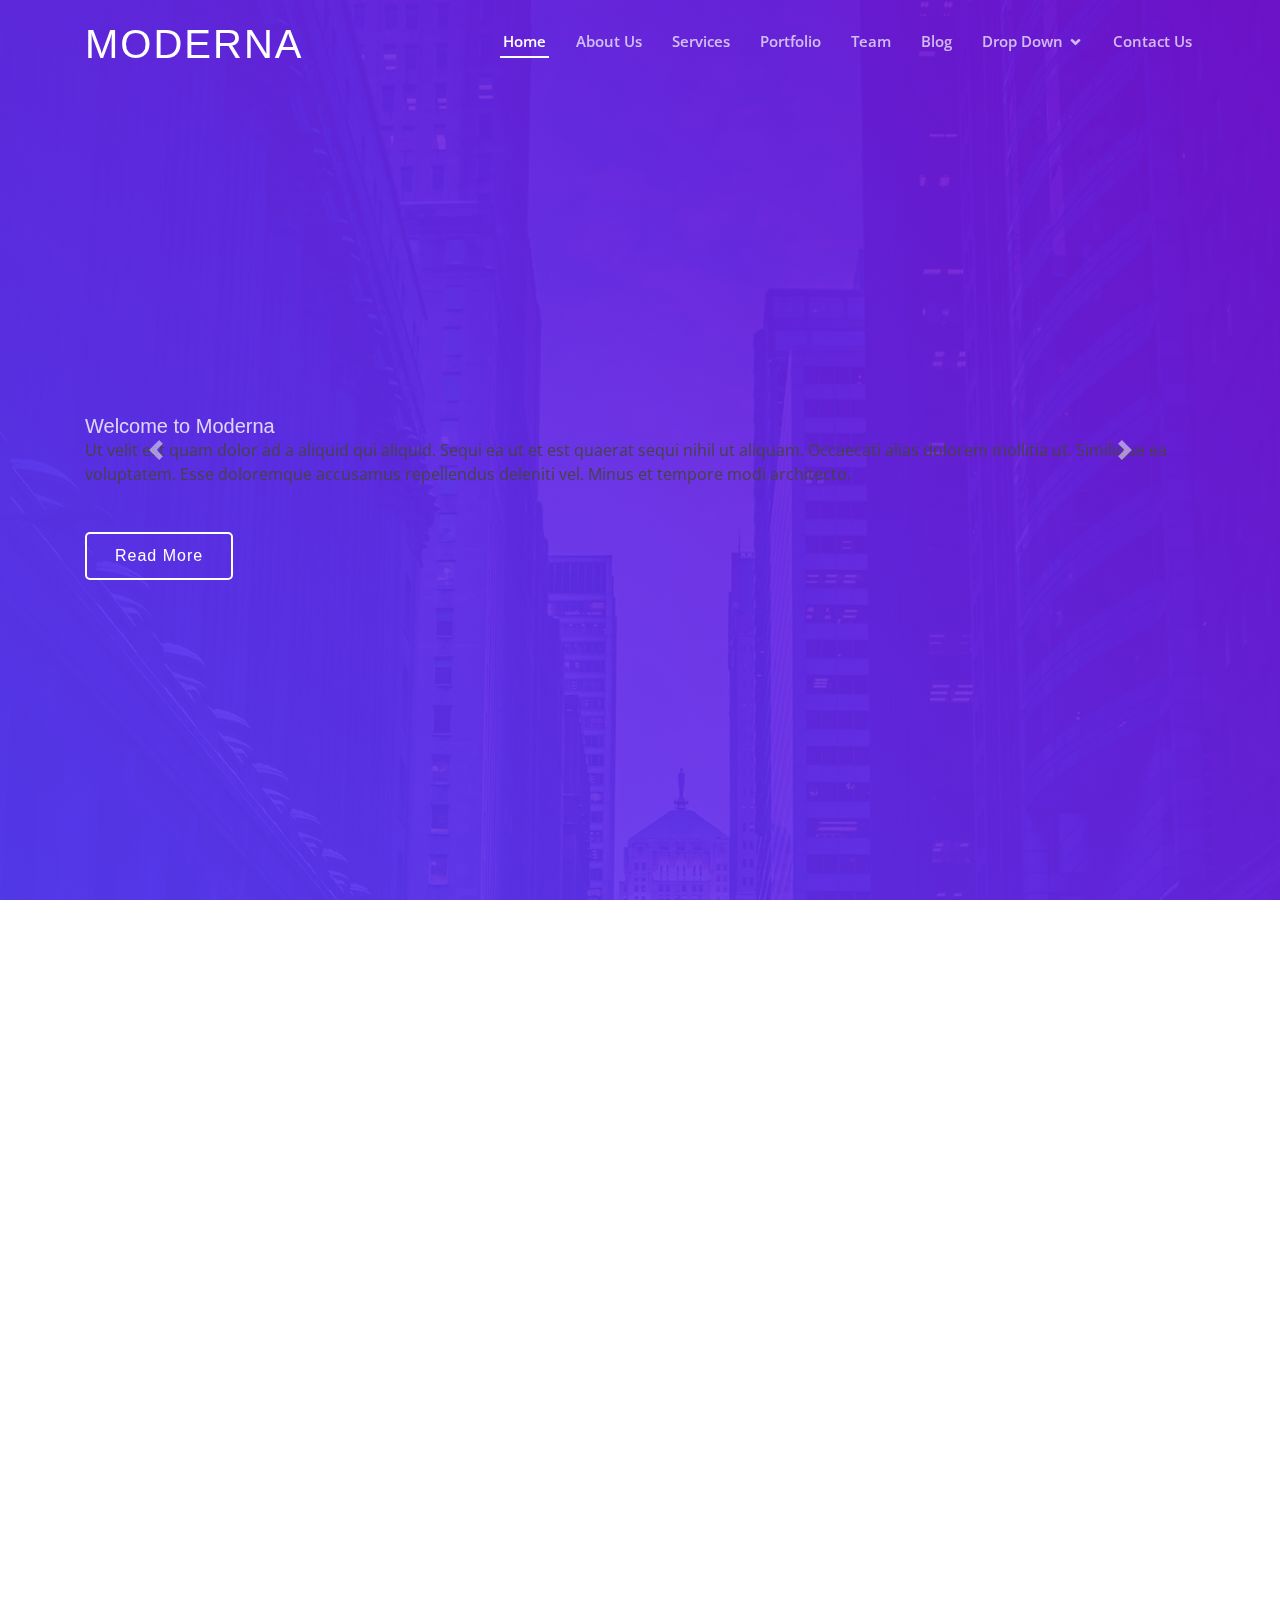
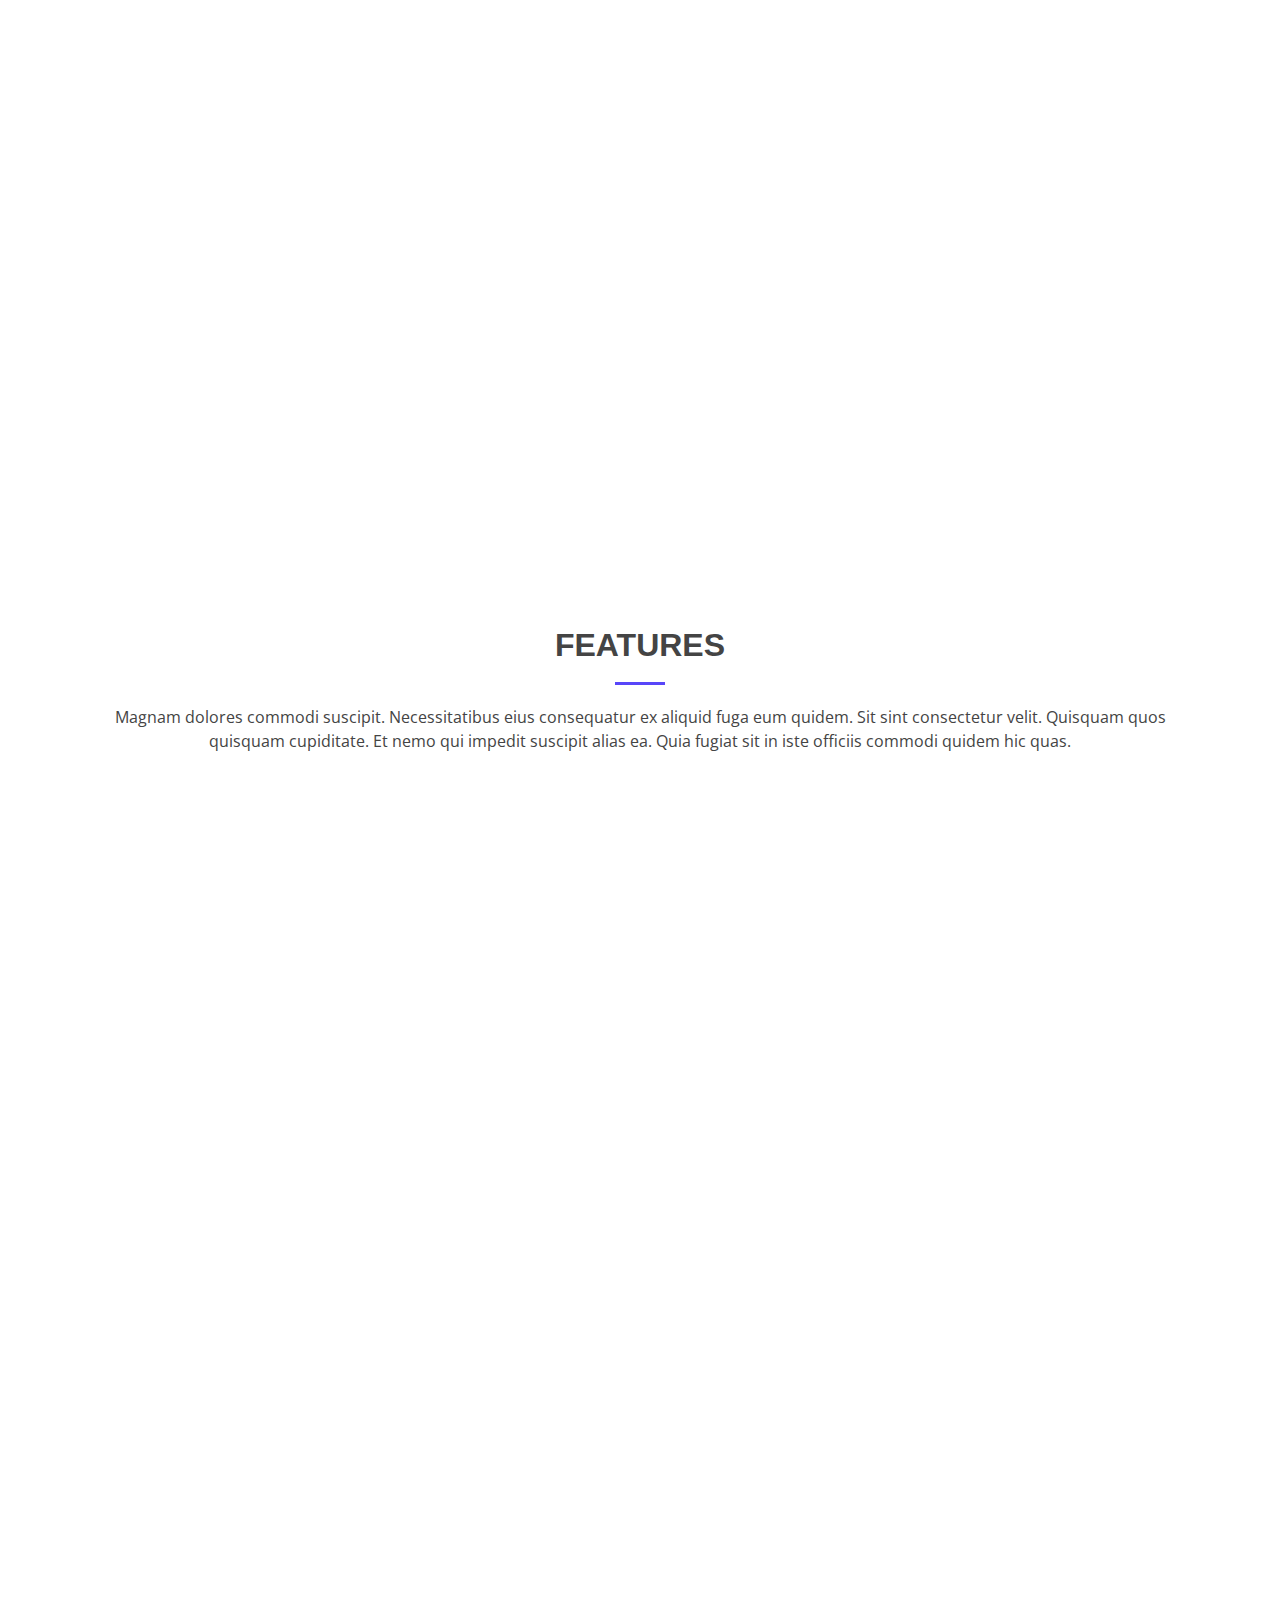
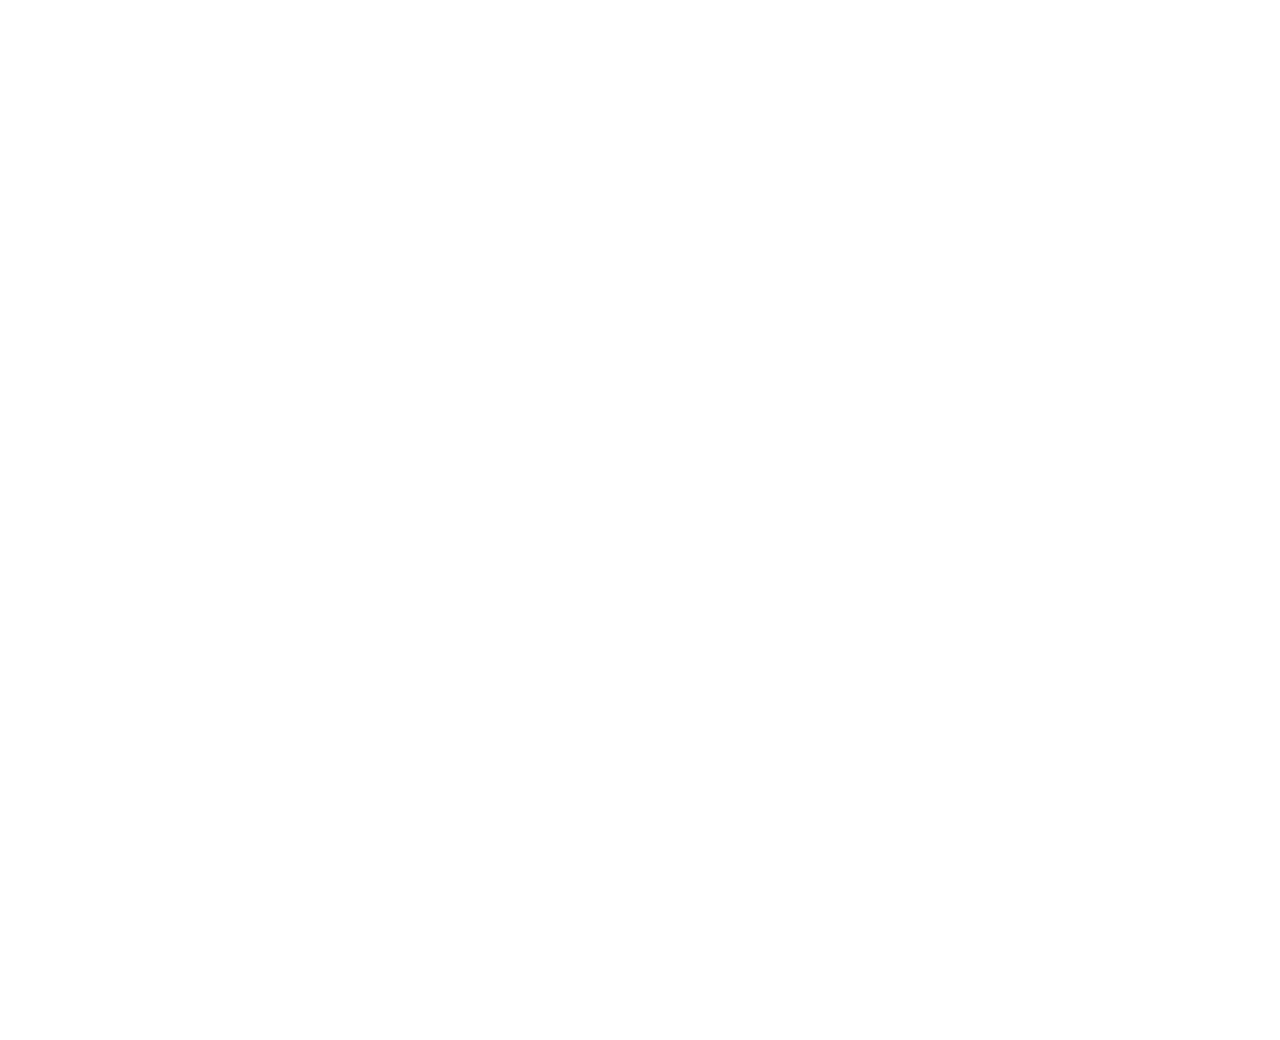
==== index.html @ 1468c9db "Update index.html" ====
<!DOCTYPE html>
<html lang="en">

<head>
<!-- Global site tag (gtag.js) - Google Analytics -->
<script async src="https://www.googletagmanager.com/gtag/js?id=G-WESCF10NKR"></script>
<script>
  window.dataLayer = window.dataLayer || [];
  function gtag(){dataLayer.push(arguments);}
  gtag('js', new Date());

  gtag('config', 'G-WESCF10NKR');
</script>
  <meta charset="utf-8">
  <meta content="width=device-width, initial-scale=1.0" name="viewport">

  <title>Moderna Bootstrap Template - Index</title>
  <meta content="" name="descriptison">
  <meta content="" name="keywords">

  <!-- Favicons -->
  <link href="assets/img/favicon.png" rel="icon">
  <link href="assets/img/apple-touch-icon.png" rel="apple-touch-icon">

  <!-- Google Fonts -->
  <link href="https://fonts.googleapis.com/css?family=Open+Sans:300,300i,400,400i,600,600i,700,700i|Roboto:300,300i,400,400i,500,500i,700,700i&display=swap" rel="stylesheet">

  <!-- Vendor CSS Files -->
  <link href="assets/vendor/bootstrap/css/bootstrap.min.css" rel="stylesheet">
  <link href="assets/vendor/animate.css/animate.min.css" rel="stylesheet">
  <link href="assets/vendor/icofont/icofont.min.css" rel="stylesheet">
  <link href="assets/vendor/boxicons/css/boxicons.min.css" rel="stylesheet">
  <link href="assets/vendor/venobox/venobox.css" rel="stylesheet">
  <link href="assets/vendor/owl.carousel/assets/owl.carousel.min.css" rel="stylesheet">
  <link href="assets/vendor/aos/aos.css" rel="stylesheet">

  <!-- Template Main CSS File -->
  <link href="assets/css/style.css" rel="stylesheet">

  <!-- =======================================================
  * Template Name: Moderna - v2.1.0
  * Template URL: https://bootstrapmade.com/free-bootstrap-template-corporate-moderna/
  * Author: BootstrapMade.com
  * License: https://bootstrapmade.com/license/
  ======================================================== -->
</head>

<body>
<!-- Google Tag Manager (noscript) -->
<noscript><iframe src="https://www.googletagmanager.com/ns.html?id=GTM-THHQT9S"
height="0" width="0" style="display:none;visibility:hidden"></iframe></noscript>
<!-- End Google Tag Manager (noscript) -->
  <!-- ======= Header ======= -->
  <header id="header" class="fixed-top header-transparent">
    <div class="container">

      <div class="logo float-left">
        <h1 class="text-light"><a href="index.html"><span>Moderna</span></a></h1>
        <!-- Uncomment below if you prefer to use an image logo -->
        <!-- <a href="index.html"><img src="assets/img/logo.png" alt="" class="img-fluid"></a>-->
      </div>

      <nav class="nav-menu float-right d-none d-lg-block">
        <ul>
          <li class="active"><a href="index.html">Home</a></li>
          <li><a href="about.html">About Us</a></li>
          <li><a href="services.html">Services</a></li>
          <li><a href="portfolio.html">Portfolio</a></li>
          <li><a href="team.html">Team</a></li>
          <li><a href="blog.html">Blog</a></li>
          <li class="drop-down"><a href="">Drop Down</a>
            <ul>
              <li><a href="#">Drop Down 1</a></li>
              <li class="drop-down"><a href="#">Drop Down 2</a>
                <ul>
                  <li><a href="#">Deep Drop Down 1</a></li>
                  <li><a href="#">Deep Drop Down 2</a></li>
                  <li><a href="#">Deep Drop Down 3</a></li>
                  <li><a href="#">Deep Drop Down 4</a></li>
                  <li><a href="#">Deep Drop Down 5</a></li>
                </ul>
              </li>
              <li><a href="#">Drop Down 3</a></li>
              <li><a href="#">Drop Down 4</a></li>
              <li><a href="#">Drop Down 5</a></li>
            </ul>
          </li>
          <li><a href="contact.html">Contact Us</a></li>
        </ul>
      </nav><!-- .nav-menu -->

    </div>
  </header><!-- End Header -->

  <!-- ======= Hero Section ======= -->
  <section id="hero" class="d-flex justify-cntent-center align-items-center">
    <div id="heroCarousel" class="container carousel carousel-fade" data-ride="carousel">

      <!-- Slide 1 -->
      <div class="carousel-item active">
        <div class="carousel-container">
          <h2 class="animate__animated animate__fadeInDown">Welcome to <span>Moderna</span></h2>
          <p class="animate__animated animate__fadeInUp">Ut velit est quam dolor ad a aliquid qui aliquid. Sequi ea ut et est quaerat sequi nihil ut aliquam. Occaecati alias dolorem mollitia ut. Similique ea voluptatem. Esse doloremque accusamus repellendus deleniti vel. Minus et tempore modi architecto.</p>
          <a href="" class="btn-get-started animate__animated animate__fadeInUp">Read More</a>
        </div>
      </div>

      <!-- Slide 2 -->
      <div class="carousel-item">
        <div class="carousel-container">
          <h2 class="animate__animated animate__fadeInDown">Lorem Ipsum Dolor</h2>
          <p class="animate__animated animate__fadeInUp">Ut velit est quam dolor ad a aliquid qui aliquid. Sequi ea ut et est quaerat sequi nihil ut aliquam. Occaecati alias dolorem mollitia ut. Similique ea voluptatem. Esse doloremque accusamus repellendus deleniti vel. Minus et tempore modi architecto.</p>
          <a href="" class="btn-get-started animate__animated animate__fadeInUp">Read More</a>
        </div>
      </div>

      <!-- Slide 3 -->
      <div class="carousel-item">
        <div class="carousel-container">
          <h2 class="animate__animated animate__fadeInDown">Sequi ea ut et est quaerat</h2>
          <p class="animate__animated animate__fadeInUp">Ut velit est quam dolor ad a aliquid qui aliquid. Sequi ea ut et est quaerat sequi nihil ut aliquam. Occaecati alias dolorem mollitia ut. Similique ea voluptatem. Esse doloremque accusamus repellendus deleniti vel. Minus et tempore modi architecto.</p>
          <a href="" class="btn-get-started animate__animated animate__fadeInUp">Read More</a>
        </div>
      </div>

      <a class="carousel-control-prev" href="#heroCarousel" role="button" data-slide="prev">
        <span class="carousel-control-prev-icon bx bx-chevron-left" aria-hidden="true"></span>
        <span class="sr-only">Previous</span>
      </a>

      <a class="carousel-control-next" href="#heroCarousel" role="button" data-slide="next">
        <span class="carousel-control-next-icon bx bx-chevron-right" aria-hidden="true"></span>
        <span class="sr-only">Next</span>
      </a>

    </div>
  </section><!-- End Hero -->

  <main id="main">

    <!-- ======= Services Section ======= -->
    <section class="services">
      <div class="container">

        <div class="row">
          <div class="col-md-6 col-lg-3 d-flex align-items-stretch" data-aos="fade-up">
            <div class="icon-box icon-box-pink">
              <div class="icon"><i class="bx bxl-dribbble"></i></div>
              <h4 class="title"><a href="">Lorem Ipsum</a></h4>
              <p class="description">Voluptatum deleniti atque corrupti quos dolores et quas molestias excepturi sint occaecati cupiditate non provident</p>
            </div>
          </div>

          <div class="col-md-6 col-lg-3 d-flex align-items-stretch" data-aos="fade-up" data-aos-delay="100">
            <div class="icon-box icon-box-cyan">
              <div class="icon"><i class="bx bx-file"></i></div>
              <h4 class="title"><a href="">Sed ut perspiciatis</a></h4>
              <p class="description">Duis aute irure dolor in reprehenderit in voluptate velit esse cillum dolore eu fugiat nulla pariatur</p>
            </div>
          </div>

          <div class="col-md-6 col-lg-3 d-flex align-items-stretch" data-aos="fade-up" data-aos-delay="200">
            <div class="icon-box icon-box-green">
              <div class="icon"><i class="bx bx-tachometer"></i></div>
              <h4 class="title"><a href="">Magni Dolores</a></h4>
              <p class="description">Excepteur sint occaecat cupidatat non proident, sunt in culpa qui officia deserunt mollit anim id est laborum</p>
            </div>
          </div>

          <div class="col-md-6 col-lg-3 d-flex align-items-stretch" data-aos="fade-up" data-aos-delay="200">
            <div class="icon-box icon-box-blue">
              <div class="icon"><i class="bx bx-world"></i></div>
              <h4 class="title"><a href="">Nemo Enim</a></h4>
              <p class="description">At vero eos et accusamus et iusto odio dignissimos ducimus qui blanditiis praesentium voluptatum deleniti atque</p>
            </div>
          </div>

        </div>

      </div>
    </section><!-- End Services Section -->

    <!-- ======= Why Us Section ======= -->
    <section class="why-us section-bg" data-aos="fade-up" date-aos-delay="200">
      <div class="container">

        <div class="row">
          <div class="col-lg-6 video-box">
            <img src="assets/img/why-us.jpg" class="img-fluid" alt="">
            <a href="https://www.youtube.com/watch?v=jDDaplaOz7Q" class="venobox play-btn mb-4" data-vbtype="video" data-autoplay="true"></a>
          </div>

          <div class="col-lg-6 d-flex flex-column justify-content-center p-5">

            <div class="icon-box">
              <div class="icon"><i class="bx bx-fingerprint"></i></div>
              <h4 class="title"><a href="">Lorem Ipsum</a></h4>
              <p class="description">Voluptatum deleniti atque corrupti quos dolores et quas molestias excepturi sint occaecati cupiditate non provident</p>
            </div>

            <div class="icon-box">
              <div class="icon"><i class="bx bx-gift"></i></div>
              <h4 class="title"><a href="">Nemo Enim</a></h4>
              <p class="description">At vero eos et accusamus et iusto odio dignissimos ducimus qui blanditiis praesentium voluptatum deleniti atque</p>
            </div>

          </div>
        </div>

      </div>
    </section><!-- End Why Us Section -->

    <!-- ======= Features Section ======= -->
    <section class="features">
      <div class="container">

        <div class="section-title">
          <h2>Features</h2>
          <p>Magnam dolores commodi suscipit. Necessitatibus eius consequatur ex aliquid fuga eum quidem. Sit sint consectetur velit. Quisquam quos quisquam cupiditate. Et nemo qui impedit suscipit alias ea. Quia fugiat sit in iste officiis commodi quidem hic quas.</p>
        </div>

        <div class="row" data-aos="fade-up">
          <div class="col-md-5">
            <img src="assets/img/features-1.svg" class="img-fluid" alt="">
          </div>
          <div class="col-md-7 pt-4">
            <h3>Voluptatem dignissimos provident quasi corporis voluptates sit assumenda.</h3>
            <p class="font-italic">
              Lorem ipsum dolor sit amet, consectetur adipiscing elit, sed do eiusmod tempor incididunt ut labore et dolore
              magna aliqua.
            </p>
            <ul>
              <li><i class="icofont-check"></i> Ullamco laboris nisi ut aliquip ex ea commodo consequat.</li>
              <li><i class="icofont-check"></i> Duis aute irure dolor in reprehenderit in voluptate velit.</li>
            </ul>
          </div>
        </div>

        <div class="row" data-aos="fade-up">
          <div class="col-md-5 order-1 order-md-2">
            <img src="assets/img/features-2.svg" class="img-fluid" alt="">
          </div>
          <div class="col-md-7 pt-5 order-2 order-md-1">
            <h3>Corporis temporibus maiores provident</h3>
            <p class="font-italic">
              Lorem ipsum dolor sit amet, consectetur adipiscing elit, sed do eiusmod tempor incididunt ut labore et dolore
              magna aliqua.
            </p>
            <p>
              Ullamco laboris nisi ut aliquip ex ea commodo consequat. Duis aute irure dolor in reprehenderit in voluptate
              velit esse cillum dolore eu fugiat nulla pariatur. Excepteur sint occaecat cupidatat non proident, sunt in
              culpa qui officia deserunt mollit anim id est laborum
            </p>
          </div>
        </div>

        <div class="row" data-aos="fade-up">
          <div class="col-md-5">
            <img src="assets/img/features-3.svg" class="img-fluid" alt="">
          </div>
          <div class="col-md-7 pt-5">
            <h3>Sunt consequatur ad ut est nulla consectetur reiciendis animi voluptas</h3>
            <p>Cupiditate placeat cupiditate placeat est ipsam culpa. Delectus quia minima quod. Sunt saepe odit aut quia voluptatem hic voluptas dolor doloremque.</p>
            <ul>
              <li><i class="icofont-check"></i> Ullamco laboris nisi ut aliquip ex ea commodo consequat.</li>
              <li><i class="icofont-check"></i> Duis aute irure dolor in reprehenderit in voluptate velit.</li>
              <li><i class="icofont-check"></i> Facilis ut et voluptatem aperiam. Autem soluta ad fugiat.</li>
            </ul>
          </div>
        </div>

        <div class="row" data-aos="fade-up">
          <div class="col-md-5 order-1 order-md-2">
            <img src="assets/img/features-4.svg" class="img-fluid" alt="">
          </div>
          <div class="col-md-7 pt-5 order-2 order-md-1">
            <h3>Quas et necessitatibus eaque impedit ipsum animi consequatur incidunt in</h3>
            <p class="font-italic">
              Lorem ipsum dolor sit amet, consectetur adipiscing elit, sed do eiusmod tempor incididunt ut labore et dolore
              magna aliqua.
            </p>
            <p>
              Ullamco laboris nisi ut aliquip ex ea commodo consequat. Duis aute irure dolor in reprehenderit in voluptate
              velit esse cillum dolore eu fugiat nulla pariatur. Excepteur sint occaecat cupidatat non proident, sunt in
              culpa qui officia deserunt mollit anim id est laborum
            </p>
          </div>
        </div>

      </div>
    </section><!-- End Features Section -->

  </main><!-- End #main -->

  <!-- ======= Footer ======= -->
  <footer id="footer" data-aos="fade-up" data-aos-easing="ease-in-out" data-aos-duration="500">

    <div class="footer-newsletter">
      <div class="container">
        <div class="row">
          <div class="col-lg-6">
            <h4>Our Newsletter</h4>
            <p>Tamen quem nulla quae legam multos aute sint culpa legam noster magna</p>
          </div>
          <div class="col-lg-6">
            <form action="" method="post">
              <input type="email" name="email"><input type="submit" value="Subscribe">
            </form>
          </div>
        </div>
      </div>
    </div>

    <div class="footer-top">
      <div class="container">
        <div class="row">

          <div class="col-lg-3 col-md-6 footer-links">
            <h4>Useful Links</h4>
            <ul>
              <li><i class="bx bx-chevron-right"></i> <a href="#">Home</a></li>
              <li><i class="bx bx-chevron-right"></i> <a href="#">About us</a></li>
              <li><i class="bx bx-chevron-right"></i> <a href="#">Services</a></li>
              <li><i class="bx bx-chevron-right"></i> <a href="#">Terms of service</a></li>
              <li><i class="bx bx-chevron-right"></i> <a href="#">Privacy policy</a></li>
            </ul>
          </div>

          <div class="col-lg-3 col-md-6 footer-links">
            <h4>Our Services</h4>
            <ul>
              <li><i class="bx bx-chevron-right"></i> <a href="#">Web Design</a></li>
              <li><i class="bx bx-chevron-right"></i> <a href="#">Web Development</a></li>
              <li><i class="bx bx-chevron-right"></i> <a href="#">Product Management</a></li>
              <li><i class="bx bx-chevron-right"></i> <a href="#">Marketing</a></li>
              <li><i class="bx bx-chevron-right"></i> <a href="#">Graphic Design</a></li>
            </ul>
          </div>

          <div class="col-lg-3 col-md-6 footer-contact">
            <h4>Contact Us</h4>
            <p>
              A108 Adam Street <br>
              New York, NY 535022<br>
              United States <br><br>
              <strong>Phone:</strong> +1 5589 55488 55<br>
              <strong>Email:</strong> info@example.com<br>
            </p>

          </div>

          <div class="col-lg-3 col-md-6 footer-info">
            <h3>About Moderna</h3>
            <p>Cras fermentum odio eu feugiat lide par naso tierra. Justo eget nada terra videa magna derita valies darta donna mare fermentum iaculis eu non diam phasellus.</p>
            <div class="social-links mt-3">
              <a href="#" class="twitter"><i class="bx bxl-twitter"></i></a>
              <a href="#" class="facebook"><i class="bx bxl-facebook"></i></a>
              <a href="#" class="instagram"><i class="bx bxl-instagram"></i></a>
              <a href="#" class="linkedin"><i class="bx bxl-linkedin"></i></a>
            </div>
          </div>

        </div>
      </div>
    </div>

    <div class="container">
      <div class="copyright">
        &copy; Copyright <strong><span>Moderna</span></strong>. All Rights Reserved
      </div>
      <div class="credits">
        <!-- All the links in the footer should remain intact. -->
        <!-- You can delete the links only if you purchased the pro version. -->
        <!-- Licensing information: https://bootstrapmade.com/license/ -->
        <!-- Purchase the pro version with working PHP/AJAX contact form: https://bootstrapmade.com/free-bootstrap-template-corporate-moderna/ -->
        Designed by <a href="https://bootstrapmade.com/">BootstrapMade</a>
      </div>
    </div>
  </footer><!-- End Footer -->

  <a href="#" class="back-to-top"><i class="icofont-simple-up"></i></a>

  <!-- Vendor JS Files -->
  <script src="assets/vendor/jquery/jquery.min.js"></script>
  <script src="assets/vendor/bootstrap/js/bootstrap.bundle.min.js"></script>
  <script src="assets/vendor/jquery.easing/jquery.easing.min.js"></script>
  <script src="assets/vendor/php-email-form/validate.js"></script>
  <script src="assets/vendor/venobox/venobox.min.js"></script>
  <script src="assets/vendor/waypoints/jquery.waypoints.min.js"></script>
  <script src="assets/vendor/counterup/counterup.min.js"></script>
  <script src="assets/vendor/owl.carousel/owl.carousel.min.js"></script>
  <script src="assets/vendor/isotope-layout/isotope.pkgd.min.js"></script>
  <script src="assets/vendor/aos/aos.js"></script>

  <!-- Template Main JS File -->
  <script src="assets/js/main.js"></script>

</body>

</html>
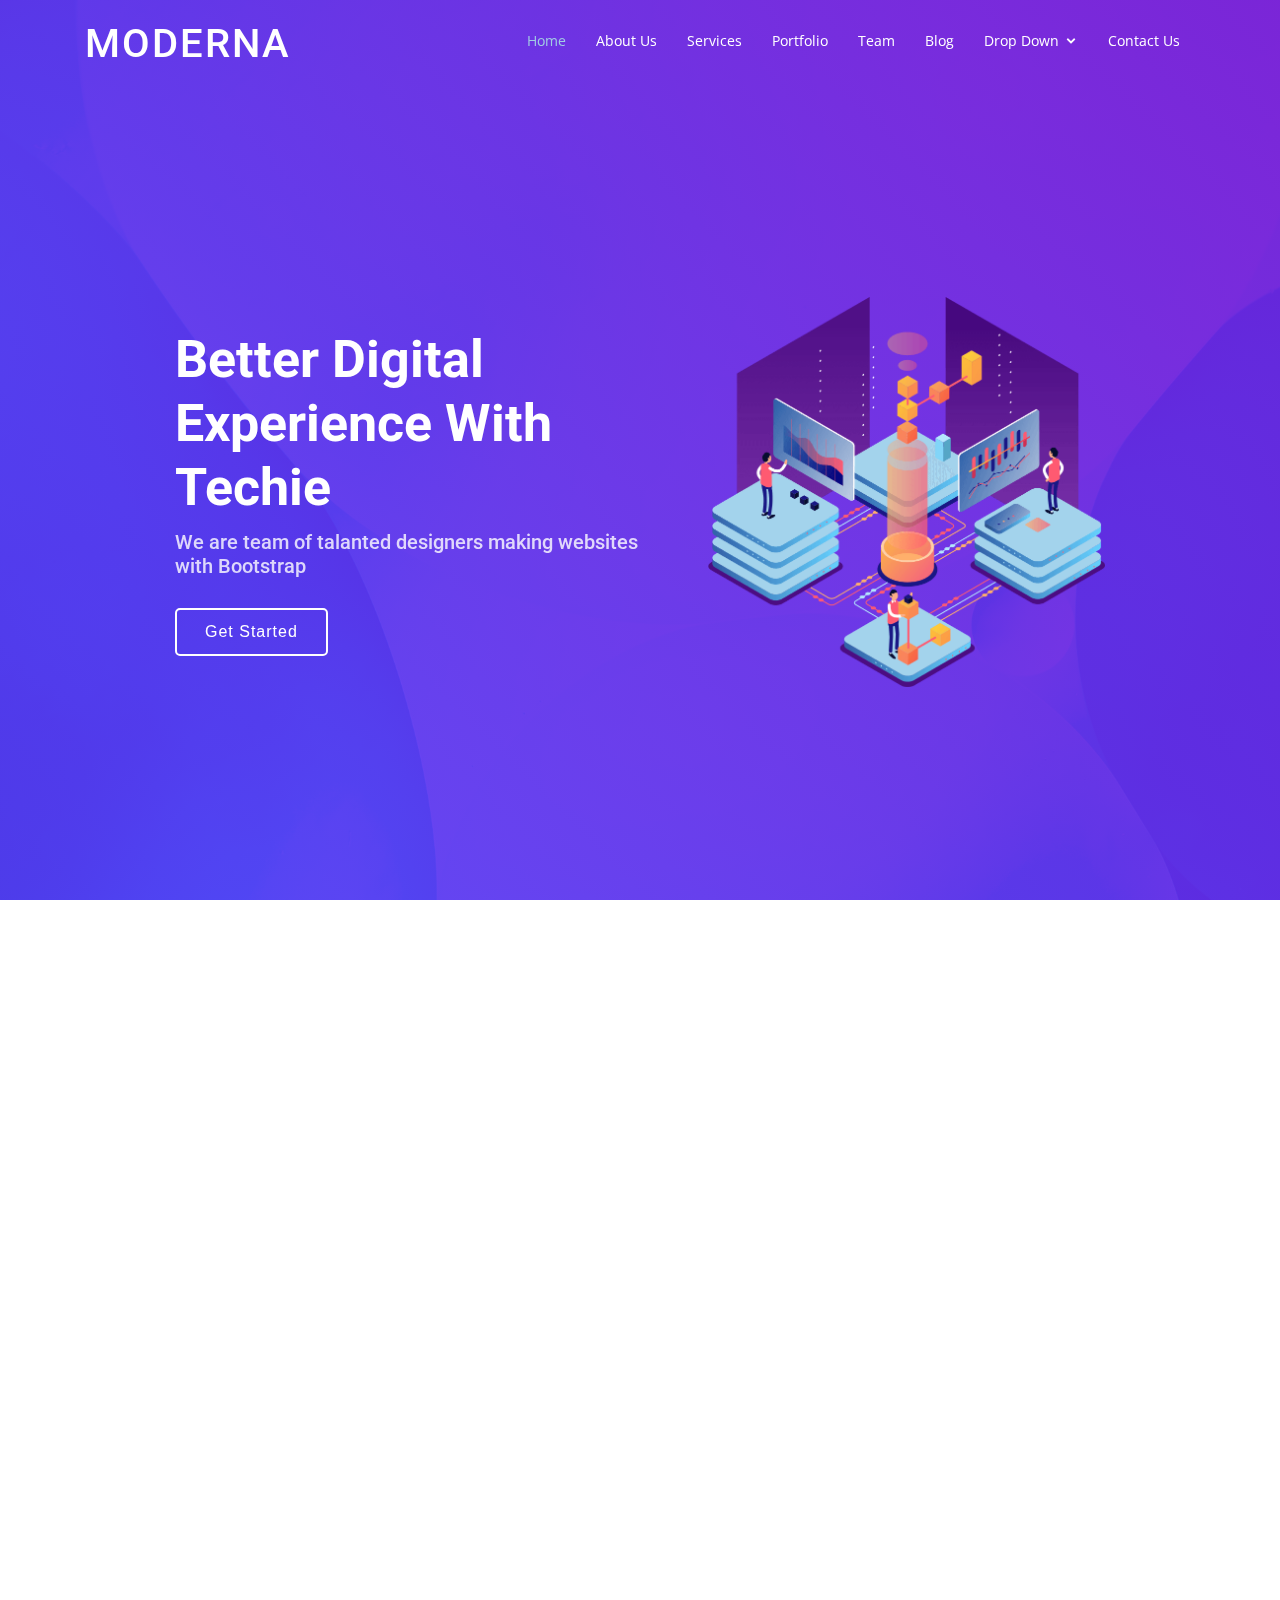
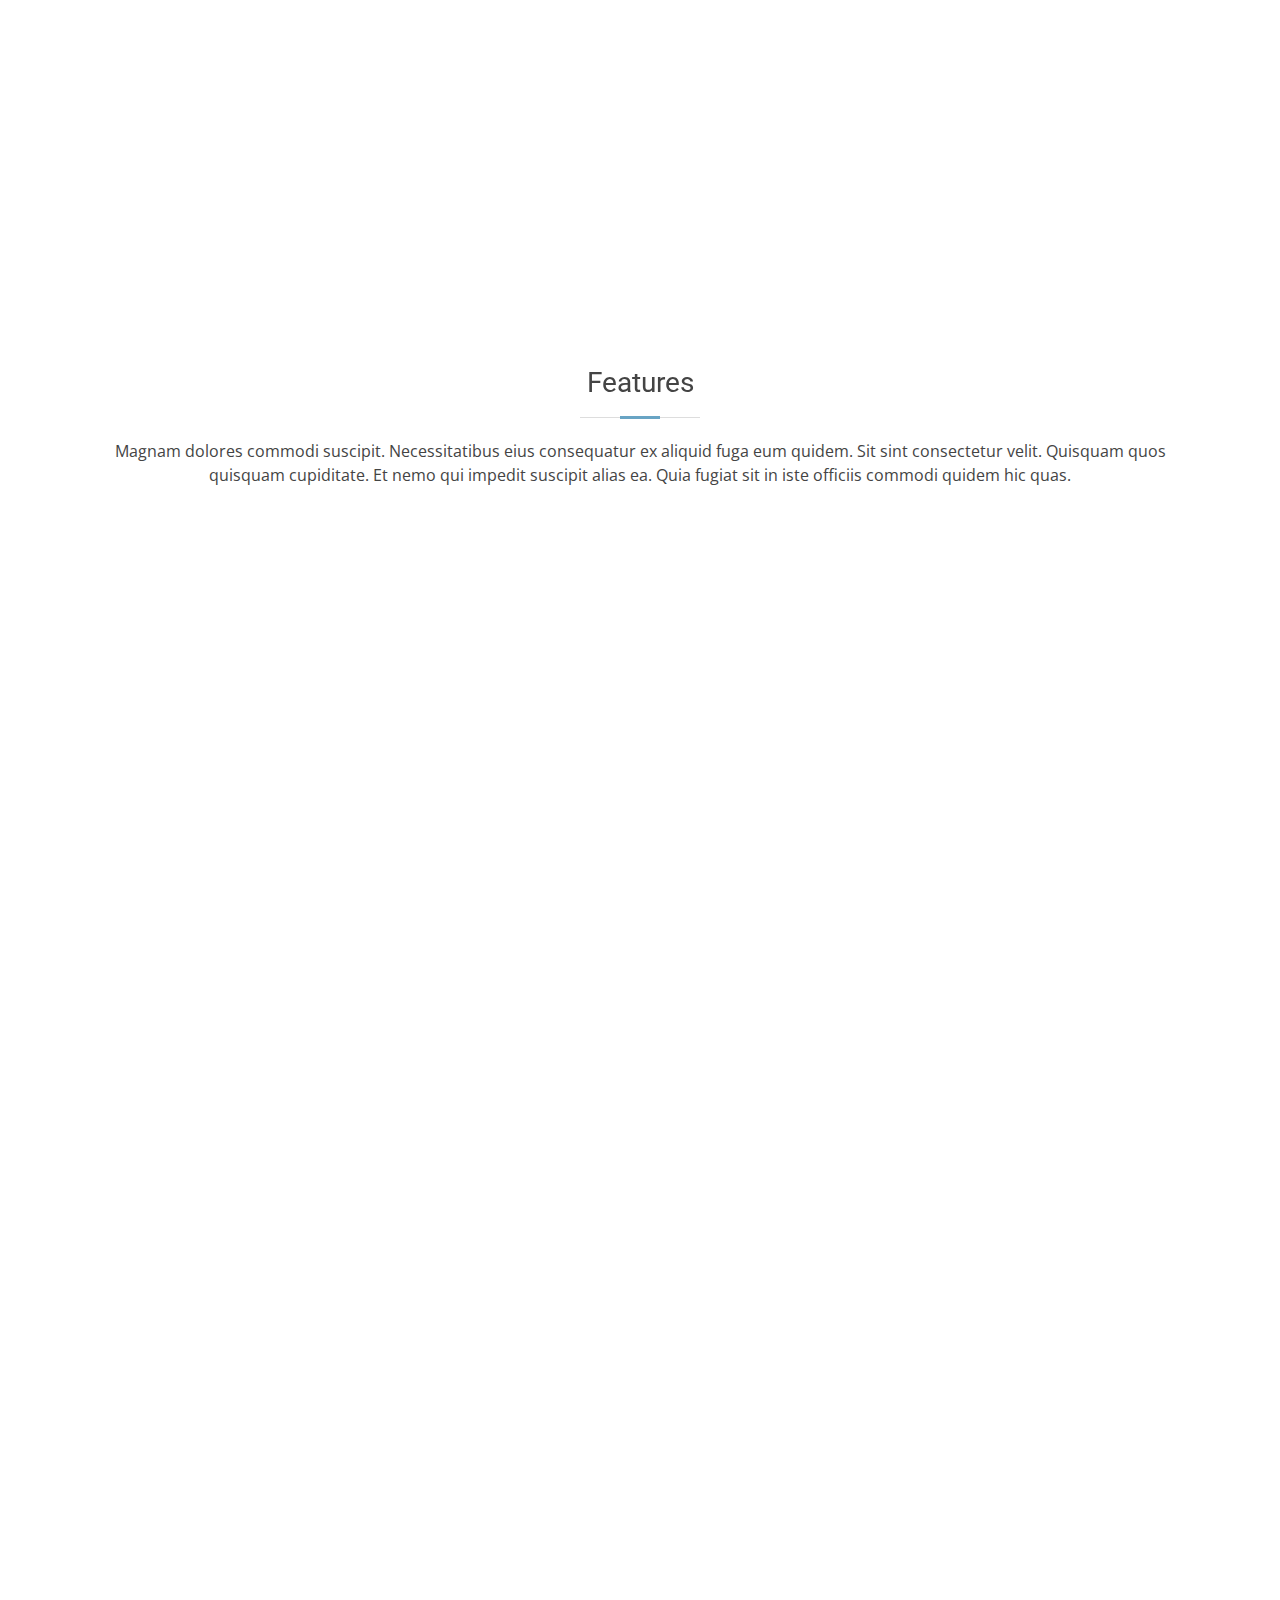
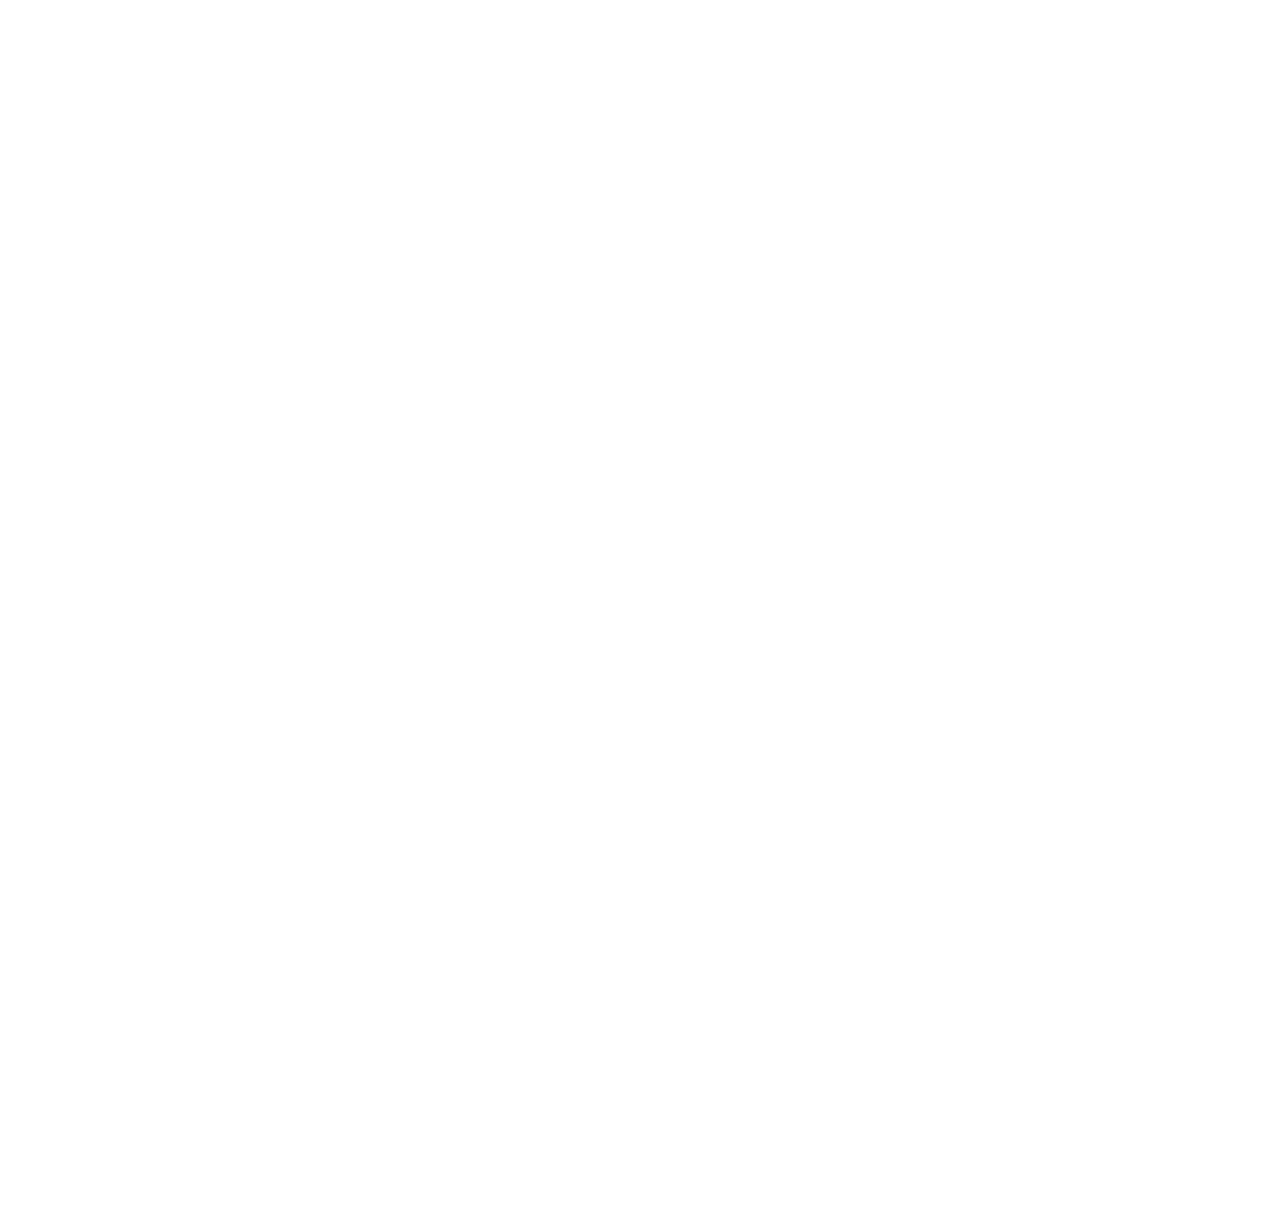
==== commit f6ac8095: "Changed Styling for homepage" ====
--- a/index.html
+++ b/index.html
@@ -2,15 +2,6 @@
 <html lang="en">
 
 <head>
-<!-- Global site tag (gtag.js) - Google Analytics -->
-<script async src="https://www.googletagmanager.com/gtag/js?id=G-WESCF10NKR"></script>
-<script>
-  window.dataLayer = window.dataLayer || [];
-  function gtag(){dataLayer.push(arguments);}
-  gtag('js', new Date());
-
-  gtag('config', 'G-WESCF10NKR');
-</script>
   <meta charset="utf-8">
   <meta content="width=device-width, initial-scale=1.0" name="viewport">
 
@@ -46,10 +37,7 @@
 </head>
 
 <body>
-<!-- Google Tag Manager (noscript) -->
-<noscript><iframe src="https://www.googletagmanager.com/ns.html?id=GTM-THHQT9S"
-height="0" width="0" style="display:none;visibility:hidden"></iframe></noscript>
-<!-- End Google Tag Manager (noscript) -->
+
   <!-- ======= Header ======= -->
   <header id="header" class="fixed-top header-transparent">
     <div class="container">
@@ -93,48 +81,23 @@
   </header><!-- End Header -->
 
   <!-- ======= Hero Section ======= -->
-  <section id="hero" class="d-flex justify-cntent-center align-items-center">
-    <div id="heroCarousel" class="container carousel carousel-fade" data-ride="carousel">
-
-      <!-- Slide 1 -->
-      <div class="carousel-item active">
-        <div class="carousel-container">
-          <h2 class="animate__animated animate__fadeInDown">Welcome to <span>Moderna</span></h2>
-          <p class="animate__animated animate__fadeInUp">Ut velit est quam dolor ad a aliquid qui aliquid. Sequi ea ut et est quaerat sequi nihil ut aliquam. Occaecati alias dolorem mollitia ut. Similique ea voluptatem. Esse doloremque accusamus repellendus deleniti vel. Minus et tempore modi architecto.</p>
-          <a href="" class="btn-get-started animate__animated animate__fadeInUp">Read More</a>
-        </div>
-      </div>
-
-      <!-- Slide 2 -->
-      <div class="carousel-item">
-        <div class="carousel-container">
-          <h2 class="animate__animated animate__fadeInDown">Lorem Ipsum Dolor</h2>
-          <p class="animate__animated animate__fadeInUp">Ut velit est quam dolor ad a aliquid qui aliquid. Sequi ea ut et est quaerat sequi nihil ut aliquam. Occaecati alias dolorem mollitia ut. Similique ea voluptatem. Esse doloremque accusamus repellendus deleniti vel. Minus et tempore modi architecto.</p>
-          <a href="" class="btn-get-started animate__animated animate__fadeInUp">Read More</a>
-        </div>
-      </div>
-
-      <!-- Slide 3 -->
-      <div class="carousel-item">
-        <div class="carousel-container">
-          <h2 class="animate__animated animate__fadeInDown">Sequi ea ut et est quaerat</h2>
-          <p class="animate__animated animate__fadeInUp">Ut velit est quam dolor ad a aliquid qui aliquid. Sequi ea ut et est quaerat sequi nihil ut aliquam. Occaecati alias dolorem mollitia ut. Similique ea voluptatem. Esse doloremque accusamus repellendus deleniti vel. Minus et tempore modi architecto.</p>
-          <a href="" class="btn-get-started animate__animated animate__fadeInUp">Read More</a>
-        </div>
-      </div>
-
-      <a class="carousel-control-prev" href="#heroCarousel" role="button" data-slide="prev">
-        <span class="carousel-control-prev-icon bx bx-chevron-left" aria-hidden="true"></span>
-        <span class="sr-only">Previous</span>
-      </a>
-
-      <a class="carousel-control-next" href="#heroCarousel" role="button" data-slide="next">
-        <span class="carousel-control-next-icon bx bx-chevron-right" aria-hidden="true"></span>
-        <span class="sr-only">Next</span>
-      </a>
-
-    </div>
+  <section id="hero" class="d-flex align-items-center">
+
+    <div class="container-fluid" data-aos="fade-up">
+      <div class="row justify-content-center">
+        <div class="col-xl-5 col-lg-6 pt-3 pt-lg-0 order-2 order-lg-1 d-flex flex-column justify-content-center">
+          <h1>Better Digital Experience With Techie</h1>
+          <h2>We are team of talanted designers making websites with Bootstrap</h2>
+          <div><a href="about.html" class="btn-get-started scrollto">Get Started</a></div>
+        </div>
+        <div class="col-xl-4 col-lg-6 order-1 order-lg-2 hero-img" data-aos="zoom-in" data-aos-delay="150">
+          <img src="assets/img/hero-img.png" class="img-fluid animated" alt="">
+        </div>
+      </div>
+    </div>
+
   </section><!-- End Hero -->
+
 
   <main id="main">
 
@@ -397,4 +360,4 @@
 
 </body>
 
-</html>
+</html>--- a/assets/css/style.css
+++ b/assets/css/style.css
@@ -1,6 +1,6 @@
 /**
-* Template Name: Techie - v2.1.0
-* Template URL: https://bootstrapmade.com/techie-free-skin-bootstrap-3/
+* Template Name: Moderna - v2.1.0
+* Template URL: https://bootstrapmade.com/free-bootstrap-template-corporate-moderna/
 * Author: BootstrapMade.com
 * License: https://bootstrapmade.com/license/
 */
@@ -10,20 +10,20 @@
 --------------------------------------------------------------*/
 body {
   font-family: "Open Sans", sans-serif;
-  color: #444444;
+  color: #444;
 }
 
 a {
-  color: #5846f9;
+  color: #4fa6d5;
 }
 
 a:hover {
-  color: #8577fb;
+  color: #45beff;
   text-decoration: none;
 }
 
-h1, h2, h3, h4, h5, h6 {
-  font-family: "Poppins", sans-serif;
+h1, h2, h3, h4, h5, h6, .font-primary {
+  font-family: "Roboto", sans-serif;
 }
 
 /*--------------------------------------------------------------
@@ -32,83 +32,77 @@
 .back-to-top {
   position: fixed;
   display: none;
+  width: 40px;
+  height: 40px;
+  border-radius: 3px;
   right: 15px;
   bottom: 15px;
+  background: #68A4C4;
+  color: #fff;
+  transition: display 0.5s ease-in-out;
   z-index: 99999;
 }
 
 .back-to-top i {
-  display: flex;
-  align-items: center;
-  justify-content: center;
   font-size: 24px;
-  width: 40px;
-  height: 40px;
-  border-radius: 4px;
-  background: #5846f9;
-  color: #fff;
-  transition: all 0.4s;
-}
-
-.back-to-top i:hover {
-  background: #7b27d8;
-  color: #fff;
+  position: absolute;
+  top: 8px;
+  left: 8px;
+}
+
+.back-to-top:hover {
+  color: #fff;
+  background: #85b6cf;
+  transition: background 0.2s ease-in-out;
 }
 
 /*--------------------------------------------------------------
-# Preloader
---------------------------------------------------------------*/
-#preloader {
-  position: fixed;
-  top: 0;
-  left: 0;
-  right: 0;
-  bottom: 0;
-  z-index: 9999;
-  overflow: hidden;
-  background: #fff;
-}
-
-#preloader:before {
-  content: "";
-  position: fixed;
-  top: calc(50% - 30px);
-  left: calc(50% - 30px);
-  border: 6px solid #5846f9;
-  border-top-color: #e7e4fe;
-  border-radius: 50%;
-  width: 60px;
+# Header
+--------------------------------------------------------------
+#header {
+  height: 80px;
+  transition: all 0.5s;
+  z-index: 997;
+  transition: all 0.5s;
+  padding: 20px 0;
+  background: #1e4356;
+}
+
+#header.header-transparent {
+  background: none;
+}
+
+#header.header-scrolled {
+  background: rgba(30, 67, 86, 0.8);
   height: 60px;
-  -webkit-animation: animate-preloader 1s linear infinite;
-  animation: animate-preloader 1s linear infinite;
-}
-
-@-webkit-keyframes animate-preloader {
-  0% {
-    transform: rotate(0deg);
-  }
-  100% {
-    transform: rotate(360deg);
-  }
-}
-
-@keyframes animate-preloader {
-  0% {
-    transform: rotate(0deg);
-  }
-  100% {
-    transform: rotate(360deg);
-  }
-}
-
-/*--------------------------------------------------------------
-# Disable aos animation delay on mobile devices
---------------------------------------------------------------*/
-@media screen and (max-width: 768px) {
-  [data-aos-delay] {
-    transition-delay: 0 !important;
-  }
-}
+  padding: 10px 0;
+}
+
+#header .logo h1 {
+  font-size: 28px;
+  margin: 0;
+  padding: 4px 0;
+  line-height: 1;
+  font-weight: 400;
+  letter-spacing: 3px;
+  text-transform: uppercase;
+}
+
+#header .logo h1 a, #header .logo h1 a:hover {
+  color: #fff;
+  text-decoration: none;
+}
+
+#header .logo img {
+  padding: 0;
+  margin: 0;
+  max-height: 40px;
+}
+
+#main {
+  margin-top: 80px;
+}
+*/
 
 /*--------------------------------------------------------------
 # Header
@@ -150,72 +144,49 @@
     font-size: 28px;
   }
 }
-
 /*--------------------------------------------------------------
 # Navigation Menu
 --------------------------------------------------------------*/
 /* Desktop Navigation */
-.nav-menu ul {
+.nav-menu, .nav-menu * {
   margin: 0;
   padding: 0;
   list-style: none;
 }
 
-.nav-menu > ul {
-  display: flex;
-}
-
 .nav-menu > ul > li {
   position: relative;
   white-space: nowrap;
-  padding: 10px 0 10px 24px;
+  float: left;
 }
 
 .nav-menu a {
   display: block;
   position: relative;
-  color: rgba(255, 255, 255, 0.7);
+  color: #fff;
+  padding: 10px 15px;
   transition: 0.3s;
-  font-size: 15px;
-  font-weight: 600;
-  padding: 0 3px;
+  font-size: 14px;
   font-family: "Open Sans", sans-serif;
 }
 
-.nav-menu > ul > li > a:before {
-  content: "";
-  position: absolute;
-  width: 100%;
-  height: 2px;
-  bottom: -5px;
-  left: 0;
-  background-color: #fff;
-  visibility: hidden;
-  width: 0px;
-  transition: all 0.3s ease-in-out 0s;
-}
-
-.nav-menu a:hover:before, .nav-menu li:hover > a:before, .nav-menu .active > a:before {
-  visibility: visible;
-  width: 100%;
-}
-
 .nav-menu a:hover, .nav-menu .active > a, .nav-menu li:hover > a {
-  color: #fff;
+  color: #a2cce3;
+  text-decoration: none;
 }
 
 .nav-menu .drop-down ul {
   display: block;
   position: absolute;
-  left: 22px;
-  top: calc(100% + 30px);
+  left: 0;
+  top: calc(100% - 30px);
   z-index: 99;
   opacity: 0;
   visibility: hidden;
   padding: 10px 0;
   background: #fff;
   box-shadow: 0px 0px 30px rgba(127, 137, 161, 0.25);
-  transition: 0.3s;
+  transition: ease all 0.3s;
 }
 
 .nav-menu .drop-down:hover > ul {
@@ -232,12 +203,13 @@
 .nav-menu .drop-down ul a {
   padding: 10px 20px;
   font-size: 14px;
+  font-weight: 500;
   text-transform: none;
-  color: #2c4964;
+  color: #1c3745;
 }
 
 .nav-menu .drop-down ul a:hover, .nav-menu .drop-down ul .active > a, .nav-menu .drop-down ul li:hover > a {
-  color: #5846f9;
+  color: #68A4C4;
 }
 
 .nav-menu .drop-down > a:after {
@@ -280,33 +252,64 @@
   }
 }
 
-/* Get Startet Button */
-.get-started-btn {
-  margin-left: 25px;
-  color: #fff;
-  border-radius: 5px;
-  padding: 6px 25px 8px 25px;
-  white-space: nowrap;
-  transition: 0.3s;
-  font-size: 14px;
-  font-weight: 600;
-  display: inline-block;
-  border: 2px solid rgba(255, 255, 255, 0.5);
-}
-
-.get-started-btn:hover {
-  border-color: #fff;
-  color: #fff;
-}
-
-@media (max-width: 992px) {
-  .get-started-btn {
-    margin: 0 48px 0 0;
-    padding: 6px 18px;
-  }
-}
-
 /* Mobile Navigation */
+.mobile-nav {
+  position: fixed;
+  top: 0;
+  bottom: 0;
+  z-index: 9999;
+  overflow-y: auto;
+  left: -260px;
+  width: 260px;
+  padding-top: 18px;
+  background: #1e4356;
+  transition: 0.4s;
+}
+
+.mobile-nav * {
+  margin: 0;
+  padding: 0;
+  list-style: none;
+}
+
+.mobile-nav a {
+  display: block;
+  position: relative;
+  color: #ddecf5;
+  padding: 10px 20px;
+  font-weight: 500;
+}
+
+.mobile-nav a:hover, .mobile-nav .active > a, .mobile-nav li:hover > a {
+  color: #a2cce3;
+  text-decoration: none;
+}
+
+.mobile-nav .drop-down > a:after {
+  content: "\ea99";
+  font-family: IcoFont;
+  padding-left: 10px;
+  position: absolute;
+  right: 15px;
+}
+
+.mobile-nav .active.drop-down > a:after {
+  content: "\eaa0";
+}
+
+.mobile-nav .drop-down > a {
+  padding-right: 35px;
+}
+
+.mobile-nav .drop-down ul {
+  display: none;
+  overflow: hidden;
+}
+
+.mobile-nav .drop-down li {
+  padding-left: 20px;
+}
+
 .mobile-nav-toggle {
   position: fixed;
   right: 15px;
@@ -326,67 +329,6 @@
   color: #fff;
 }
 
-.mobile-nav {
-  position: fixed;
-  top: 55px;
-  right: 15px;
-  bottom: 15px;
-  left: 15px;
-  z-index: 9999;
-  overflow-y: auto;
-  background: #fff;
-  transition: ease-in-out 0.2s;
-  opacity: 0;
-  visibility: hidden;
-  border-radius: 10px;
-  padding: 10px 0;
-}
-
-.mobile-nav * {
-  margin: 0;
-  padding: 0;
-  list-style: none;
-}
-
-.mobile-nav a {
-  display: block;
-  position: relative;
-  color: #2c4964;
-  padding: 10px 20px;
-  font-weight: 500;
-  outline: none;
-}
-
-.mobile-nav a:hover, .mobile-nav .active > a, .mobile-nav li:hover > a {
-  color: #5846f9;
-  text-decoration: none;
-}
-
-.mobile-nav .drop-down > a:after {
-  content: "\ea99";
-  font-family: IcoFont;
-  padding-left: 10px;
-  position: absolute;
-  right: 15px;
-}
-
-.mobile-nav .active.drop-down > a:after {
-  content: "\eaa1";
-}
-
-.mobile-nav .drop-down > a {
-  padding-right: 35px;
-}
-
-.mobile-nav .drop-down ul {
-  display: none;
-  overflow: hidden;
-}
-
-.mobile-nav .drop-down li {
-  padding-left: 20px;
-}
-
 .mobile-nav-overly {
   width: 100%;
   height: 100%;
@@ -394,10 +336,9 @@
   top: 0;
   left: 0;
   position: fixed;
-  background: rgba(28, 47, 65, 0.6);
+  background: rgba(30, 67, 86, 0.9);
   overflow: hidden;
   display: none;
-  transition: ease-in-out 0.2s;
 }
 
 .mobile-nav-active {
@@ -405,8 +346,7 @@
 }
 
 .mobile-nav-active .mobile-nav {
-  opacity: 1;
-  visibility: visible;
+  left: 0;
 }
 
 .mobile-nav-active .mobile-nav-toggle i {
@@ -415,128 +355,221 @@
 
 /*--------------------------------------------------------------
 # Hero Section
---------------------------------------------------------------*/
+--------------------------------------------------------------
 #hero {
   width: 100%;
-  height: 100vh;
-  background: linear-gradient(45deg, rgba(86, 58, 250, 0.9) 0%, rgba(116, 15, 214, 0.9) 100%), url("../img/hero-bg.jpg") center center no-repeat;
-  background-size: cover;
-}
-
-#hero .container, #hero .container-fluid {
-  padding-top: 84px;
-}
-
-#hero h1 {
-  margin: 0;
-  font-size: 52px;
+  height: 90vh;
+  overflow: hidden;
+  position: relative;
+}
+
+#hero::after {
+  content: '';
+  position: absolute;
+  left: 50%;
+  top: 0;
+  width: 130%;
+  height: 95%;
+  background: linear-gradient(to right, rgba(30, 67, 86, 0.8), rgba(30, 67, 86, 0.6)), url("../img/hero-bg.jpg") center top no-repeat;
+  z-index: 0;
+  border-radius: 0 0 50% 50%;
+  transform: translateX(-50%) rotate(0deg);
+}
+
+#hero::before {
+  content: '';
+  position: absolute;
+  left: 50%;
+  top: 0;
+  width: 130%;
+  height: 96%;
+  background: #68A4C4;
+  opacity: 0.3;
+  z-index: 0;
+  border-radius: 0 0 50% 50%;
+  transform: translateX(-50%) translateY(18px) rotate(2deg);
+}
+
+#hero .carousel-container {
+  display: flex;
+  justify-content: center;
+  align-items: center;
+  flex-direction: column;
+  text-align: center;
+  bottom: 0;
+  top: 0;
+  left: 0;
+  right: 0;
+}
+
+#hero h2 {
+  color: #fff;
+  margin-bottom: 30px;
+  font-size: 48px;
   font-weight: 700;
-  line-height: 64px;
-  color: #fff;
-}
-
-#hero h2 {
-  color: rgba(255, 255, 255, 0.8);
-  margin: 10px 0 0 0;
-  font-size: 20px;
+}
+
+#hero p {
+  width: 80%;
+  -webkit-animation-delay: 0.4s;
+  animation-delay: 0.4s;
+  margin: 0 auto 30px auto;
+  color: #fff;
+}
+
+#hero .carousel-control-prev, #hero .carousel-control-next {
+  width: 10%;
+}
+
+#hero .carousel-control-next-icon, #hero .carousel-control-prev-icon {
+  background: none;
+  font-size: 48px;
+  line-height: 1;
+  width: auto;
+  height: auto;
 }
 
 #hero .btn-get-started {
-  font-family: "Poppins", sans-serif;
+  font-family: "Roboto", sans-serif;
   font-weight: 500;
-  font-size: 16px;
+  font-size: 14px;
   letter-spacing: 1px;
   display: inline-block;
-  padding: 10px 28px;
-  border-radius: 5px;
+  padding: 12px 32px;
+  border-radius: 50px;
   transition: 0.5s;
-  margin-top: 30px;
-  color: #fff;
-  border: 2px solid #fff;
+  line-height: 1;
+  margin: 10px;
+  color: #fff;
+  -webkit-animation-delay: 0.8s;
+  animation-delay: 0.8s;
+  border: 2px solid #68A4C4;
 }
 
 #hero .btn-get-started:hover {
-  background: #fff;
-  color: #5846f9;
-}
-
-#hero .animated {
-  animation: up-down 2s ease-in-out infinite alternate-reverse both;
-}
-
-@media (min-width: 1200px) {
-  #hero {
-    background-attachment: fixed;
-  }
-}
-
-@media (max-width: 991px) {
-  #hero {
-    text-align: center;
-  }
-  #hero .container, #hero .container-fluid {
-    padding-top: 68px;
-  }
-  #hero .animated {
-    -webkit-animation: none;
-    animation: none;
-  }
-  #hero .hero-img {
-    text-align: center;
-  }
-  #hero .hero-img img {
-    width: 50%;
+  background: #68A4C4;
+  color: #fff;
+  text-decoration: none;
+}
+
+@media (min-width: 1024px) {
+  #hero p {
+    width: 60%;
+  }
+  #hero .carousel-control-prev, #hero .carousel-control-next {
+    width: 5%;
   }
 }
 
 @media (max-width: 768px) {
-  #hero h1 {
-    font-size: 26px;
-    line-height: 36px;
-  }
+  #hero::after {
+    width: 180%;
+    height: 95%;
+    border-radius: 0 0 50% 50%;
+    transform: translateX(-50%) rotate(0deg);
+  }
+  #hero::before {
+    top: 0;
+    width: 180%;
+    height: 94%;
+    border-radius: 0 0 50% 50%;
+    transform: translateX(-50%) translateY(20px) rotate(4deg);
+  }
+}
+
+@media (max-width: 575px) {
   #hero h2 {
-    font-size: 18px;
-    line-height: 24px;
-  }
-  #hero .hero-img img {
-    width: 60%;
-  }
+    font-size: 30px;
+  }
+  #hero::after {
+    left: 40%;
+    top: 0;
+    width: 200%;
+    height: 95%;
+    border-radius: 0 0 50% 50%;
+    transform: translateX(-50%) rotate(0deg);
+  }
+  #hero::before {
+    left: 50%;
+    top: 0;
+    width: 200%;
+    height: 94%;
+    border-radius: 0 0 50% 50%;
+    transform: translateX(-50%) translateY(20px) rotate(4deg);
+  }
+}
+*/
+/*--------------------------------------------------------------
+# Hero No Slider Section
+--------------------------------------------------------------
+#hero-no-slider {
+  width: 100%;
+  height: 100vh;
+  overflow: hidden;
+  position: relative;
+  text-align: center;
+}
+
+#hero-no-slider::before {
+  content: '';
+  position: absolute;
+  left: 0;
+  top: 0;
+  right: 0;
+  bottom: 0;
+  background: linear-gradient(to right, rgba(30, 67, 86, 0.8), rgba(30, 67, 86, 0.6)), url("../img/hero-bg.jpg") center top no-repeat;
+}
+
+#hero-no-slider h2 {
+  color: #fff;
+  margin-bottom: 15px;
+  font-size: 48px;
+  font-weight: 700;
+}
+
+#hero-no-slider p {
+  color: #fff;
+}
+
+#hero-no-slider .btn-get-started {
+  font-family: "Roboto", sans-serif;
+  font-weight: 500;
+  font-size: 14px;
+  letter-spacing: 1px;
+  display: inline-block;
+  padding: 12px 32px;
+  border-radius: 50px;
+  transition: 0.5s;
+  line-height: 1;
+  margin: 10px;
+  color: #fff;
+  -webkit-animation-delay: 0.8s;
+  animation-delay: 0.8s;
+  border: 2px solid #68A4C4;
+}
+
+#hero-no-slider .btn-get-started:hover {
+  background: #68A4C4;
+  color: #fff;
+  text-decoration: none;
 }
 
 @media (max-width: 575px) {
-  #hero .hero-img img {
-    width: 80%;
-  }
-}
-
-@-webkit-keyframes up-down {
-  0% {
-    transform: translateY(10px);
-  }
-  100% {
-    transform: translateY(-10px);
-  }
-}
-
-@keyframes up-down {
-  0% {
-    transform: translateY(10px);
-  }
-  100% {
-    transform: translateY(-10px);
-  }
-}
+  #hero-no-slider h2 {
+    font-size: 30px;
+  }
+}
+*/
 
 /*--------------------------------------------------------------
 # Sections General
 --------------------------------------------------------------*/
 section {
-  padding: 100px 0;
-  overflow: hidden;
+  padding: 60px 0;
 }
 
 .section-bg {
-  background-color: #f9f8ff;
+  background-color: #f3f8fa;
 }
 
 .section-title {
@@ -545,302 +578,488 @@
 }
 
 .section-title h2 {
-  font-size: 32px;
-  font-weight: bold;
-  text-transform: uppercase;
+  font-size: 28px;
+  font-weight: 400;
   margin-bottom: 20px;
   padding-bottom: 20px;
   position: relative;
+}
+
+.section-title h2::before {
+  content: '';
+  position: absolute;
+  display: block;
+  width: 120px;
+  height: 1px;
+  background: #ddd;
+  bottom: 1px;
+  left: calc(50% - 60px);
 }
 
 .section-title h2::after {
   content: '';
   position: absolute;
   display: block;
-  width: 50px;
+  width: 40px;
   height: 3px;
-  background: #5846f9;
+  background: #68A4C4;
   bottom: 0;
-  left: calc(50% - 25px);
+  left: calc(50% - 20px);
 }
 
 .section-title p {
+  margin-bottom: 0;
+}
+
+/*--------------------------------------------------------------
+# Breadcrumbs
+--------------------------------------------------------------*/
+.breadcrumbs {
+  padding: 15px 0;
+  background-color: #f3f8fa;
+  min-height: 40px;
+}
+
+.breadcrumbs h2 {
+  font-size: 28px;
+  font-weight: 300;
+}
+
+.breadcrumbs ol {
+  display: flex;
+  flex-wrap: wrap;
+  list-style: none;
+  padding: 0;
+  margin: 0;
+}
+
+.breadcrumbs ol li + li {
+  padding-left: 10px;
+}
+
+.breadcrumbs ol li + li::before {
+  display: inline-block;
+  padding-right: 10px;
+  color: #6c757d;
+  content: "/";
+}
+
+@media (max-width: 768px) {
+  .breadcrumbs .d-flex {
+    display: block !important;
+  }
+  .breadcrumbs ol {
+    display: block;
+  }
+  .breadcrumbs ol li {
+    display: inline-block;
+  }
+}
+
+/*--------------------------------------------------------------
+# Our Services
+--------------------------------------------------------------*/
+.services {
+  padding-bottom: 20px;
+}
+
+.services .icon-box {
+  padding: 30px;
+  position: relative;
+  overflow: hidden;
+  margin: 0  0 40px 0;
+  background: #fff;
+  box-shadow: 0 5px 26px 0 rgba(68, 88, 144, 0.14);
+  transition: all 0.3s ease-in-out;
+  text-align: center;
+  border: 1px solid #fff;
+}
+
+.services .icon {
+  margin: 0 auto 20px auto;
+  padding-top: 17px;
+  display: inline-block;
+  text-align: center;
+  border-radius: 50%;
+  width: 72px;
+  height: 72px;
+}
+
+.services .icon i {
+  font-size: 36px;
+  line-height: 1;
+}
+
+.services .title {
+  font-weight: 700;
+  margin-bottom: 15px;
+  font-size: 18px;
+}
+
+.services .title a {
+  color: #111;
+}
+
+.services .description {
+  font-size: 15px;
+  line-height: 28px;
+  margin-bottom: 0;
+}
+
+.services .icon-box-pink .icon {
+  background: #fceef3;
+}
+
+.services .icon-box-pink .icon i {
+  color: #ff689b;
+}
+
+.services .icon-box-pink:hover {
+  border-color: #ff689b;
+}
+
+.services .icon-box-cyan .icon {
+  background: #e6fdfc;
+}
+
+.services .icon-box-cyan .icon i {
+  color: #3fcdc7;
+}
+
+.services .icon-box-cyan:hover {
+  border-color: #3fcdc7;
+}
+
+.services .icon-box-green .icon {
+  background: #eafde7;
+}
+
+.services .icon-box-green .icon i {
+  color: #41cf2e;
+}
+
+.services .icon-box-green:hover {
+  border-color: #41cf2e;
+}
+
+.services .icon-box-blue .icon {
+  background: #e1eeff;
+}
+
+.services .icon-box-blue .icon i {
+  color: #2282ff;
+}
+
+.services .icon-box-blue:hover {
+  border-color: #2282ff;
+}
+
+/*--------------------------------------------------------------
+# Why Us
+--------------------------------------------------------------*/
+.why-us .container {
+  box-shadow: 0 5px 25px 0 rgba(214, 215, 216, 0.6);
+  background: #fff;
+}
+
+.why-us .icon-box + .icon-box {
+  margin-top: 50px;
+}
+
+.why-us .icon-box .icon {
+  float: left;
+  display: flex;
+  align-items: center;
+  justify-content: center;
+  width: 72px;
+  height: 72px;
+  background: #f3f8fa;
+  border-radius: 6px;
+  transition: 0.5s;
+}
+
+.why-us .icon-box .icon i {
+  color: #68A4C4;
+  font-size: 32px;
+}
+
+.why-us .icon-box:hover .icon {
+  background: #68A4C4;
+}
+
+.why-us .icon-box:hover .icon i {
+  color: #fff;
+}
+
+.why-us .icon-box .title {
+  margin-left: 95px;
+  font-weight: 700;
+  margin-bottom: 10px;
+  font-size: 18px;
+  text-transform: uppercase;
+}
+
+.why-us .icon-box .title a {
+  color: #343a40;
+  transition: 0.3s;
+}
+
+.why-us .icon-box .title a:hover {
+  color: #68A4C4;
+}
+
+.why-us .icon-box .description {
+  margin-left: 95px;
+  line-height: 24px;
+  font-size: 14px;
+}
+
+.why-us .video-box {
+  position: relative;
+}
+
+.why-us .video-box img {
+  padding-top: 15px;
+  padding-bottom: 15px;
+}
+
+.why-us .play-btn {
+  width: 94px;
+  height: 94px;
+  background: radial-gradient(#68A4C4 50%, rgba(104, 164, 196, 0.4) 52%);
+  border-radius: 50%;
+  display: block;
+  position: absolute;
+  left: calc(50% - 47px);
+  top: calc(50% - 47px);
+  overflow: hidden;
+}
+
+.why-us .play-btn::after {
+  content: '';
+  position: absolute;
+  left: 50%;
+  top: 50%;
+  transform: translateX(-40%) translateY(-50%);
+  width: 0;
+  height: 0;
+  border-top: 10px solid transparent;
+  border-bottom: 10px solid transparent;
+  border-left: 15px solid #fff;
+  z-index: 100;
+  transition: all 400ms cubic-bezier(0.55, 0.055, 0.675, 0.19);
+}
+
+.why-us .play-btn::before {
+  content: '';
+  position: absolute;
+  width: 120px;
+  height: 120px;
+  -webkit-animation-delay: 0s;
+  animation-delay: 0s;
+  -webkit-animation: pulsate-btn 2s;
+  animation: pulsate-btn 2s;
+  -webkit-animation-direction: forwards;
+  animation-direction: forwards;
+  -webkit-animation-iteration-count: infinite;
+  animation-iteration-count: infinite;
+  -webkit-animation-timing-function: steps;
+  animation-timing-function: steps;
+  opacity: 1;
+  border-radius: 50%;
+  border: 5px solid rgba(104, 164, 196, 0.7);
+  top: -15%;
+  left: -15%;
+  background: rgba(198, 16, 0, 0);
+}
+
+.why-us .play-btn:hover::after {
+  border-left: 15px solid #68A4C4;
+  transform: scale(20);
+}
+
+.why-us .play-btn:hover::before {
+  content: '';
+  position: absolute;
+  left: 50%;
+  top: 50%;
+  transform: translateX(-40%) translateY(-50%);
+  width: 0;
+  height: 0;
+  border: none;
+  border-top: 10px solid transparent;
+  border-bottom: 10px solid transparent;
+  border-left: 15px solid #fff;
+  z-index: 200;
+  -webkit-animation: none;
+  animation: none;
+  border-radius: 0;
+}
+
+@-webkit-keyframes pulsate-btn {
+  0% {
+    transform: scale(0.6, 0.6);
+    opacity: 1;
+  }
+  100% {
+    transform: scale(1, 1);
+    opacity: 0;
+  }
+}
+
+@keyframes pulsate-btn {
+  0% {
+    transform: scale(0.6, 0.6);
+    opacity: 1;
+  }
+  100% {
+    transform: scale(1, 1);
+    opacity: 0;
+  }
+}
+
+/*--------------------------------------------------------------
+# Features
+--------------------------------------------------------------*/
+.features .row + .row {
+  margin-top: 100px;
+}
+
+.features h3 {
+  font-weight: 400;
+  font-size: 24px;
+}
+
+.features ul {
+  list-style: none;
+  padding: 0;
+}
+
+.features ul li {
+  padding-bottom: 10px;
+}
+
+.features ul i {
+  font-size: 20px;
+  padding-right: 4px;
+  color: #68A4C4;
+}
+
+.features p:last-child {
   margin-bottom: 0;
 }
 
 /*--------------------------------------------------------------
 # About
 --------------------------------------------------------------*/
-.about {
-  padding: 120px 0;
-}
-
-.about .content h3 {
-  font-weight: 600;
-  font-size: 32px;
-  color: #2c4964;
-}
-
-.about .content ul {
+.about h3 {
+  font-weight: 400;
+  font-size: 26px;
+}
+
+.about ul {
   list-style: none;
   padding: 0;
 }
 
-.about .content ul li {
+.about ul li {
   padding-bottom: 10px;
 }
 
-.about .content ul i {
+.about ul i {
   font-size: 20px;
   padding-right: 4px;
-  color: #5846f9;
-}
-
-.about .content p:last-child {
+  color: #68A4C4;
+}
+
+.about p:last-child {
   margin-bottom: 0;
 }
 
-.about .content .read-more {
-  font-family: "Poppins", sans-serif;
-  font-weight: 500;
-  font-size: 16px;
-  letter-spacing: 1px;
-  display: inline-block;
-  padding: 10px 50px 10px 28px;
-  border-radius: 5px;
-  transition: 0.5s;
-  color: #fff;
-  background: linear-gradient(45deg, #5846f9 0%, #7b27d8 100%);
-  position: relative;
-}
-
-.about .content .read-more:hover {
-  background: linear-gradient(180deg, #5846f9 0%, #7b27d8 100%);
-}
-
-.about .content .read-more i {
-  font-size: 22px;
-  position: absolute;
-  right: 20px;
-  top: 12px;
-}
-
 /*--------------------------------------------------------------
-# Counts
+# Facts
 --------------------------------------------------------------*/
-.counts {
-  background: linear-gradient(90deg, rgba(88, 70, 249, 0.5) 0%, rgba(123, 39, 216, 0.5) 100%), url("../img/counts-bg.png") center center no-repeat;
-  padding: 80px 0 60px 0;
-}
-
-.counts .counters span {
+.facts .counters span {
   font-size: 48px;
   display: block;
-  color: #fff;
-  font-weight: 600;
-  font-family: "Poppins", sans-serif;
-}
-
-.counts .counters p {
+  color: #68A4C4;
+}
+
+.facts .counters p {
   padding: 0;
   margin: 0 0 20px 0;
-  font-size: 15px;
-  color: rgba(255, 255, 255, 0.8);
+  font-family: "Roboto", sans-serif;
+  font-size: 14px;
 }
 
 /*--------------------------------------------------------------
-# Services
+# Our Skills
 --------------------------------------------------------------*/
-.services .icon-box {
+.skills {
+  padding: 60px 0;
+}
+
+.skills .progress {
+  height: 35px;
+  margin-bottom: 10px;
+}
+
+.skills .progress .skill {
+  line-height: 35px;
+  padding: 0;
+  margin: 0 0 0 20px;
+  text-transform: uppercase;
+}
+
+.skills .progress .skill .val {
+  float: right;
+  font-style: normal;
+  margin: 0 20px 0 0;
+}
+
+.skills .progress-bar {
+  width: 1px;
+  text-align: left;
+  transition: .9s;
+}
+
+/*--------------------------------------------------------------
+# Tetstimonials
+--------------------------------------------------------------*/
+.testimonials {
+  padding: 60px 0;
+}
+
+.testimonials .section-header {
+  margin-bottom: 40px;
+}
+
+.testimonials .testimonial-item {
   text-align: center;
-  padding: 70px 20px 80px 20px;
-  transition: all ease-in-out 0.3s;
-  background: #fff;
-}
-
-.services .icon-box .icon {
+}
+
+.testimonials .testimonial-item .testimonial-img {
+  width: 120px;
+  border-radius: 50%;
+  border: 4px solid #fff;
   margin: 0 auto;
-  width: 100px;
-  height: 100px;
-  display: flex;
-  align-items: center;
-  justify-content: center;
-  transition: ease-in-out 0.3s;
-  position: relative;
-}
-
-.services .icon-box .icon i {
-  font-size: 36px;
-  transition: 0.5s;
-  position: relative;
-}
-
-.services .icon-box .icon svg {
-  position: absolute;
-  top: 0;
-  left: 0;
-}
-
-.services .icon-box .icon svg path {
-  transition: 0.5s;
-  fill: #f5f5f5;
-}
-
-.services .icon-box h4 {
-  font-weight: 600;
-  margin: 10px 0 15px 0;
-  font-size: 22px;
-}
-
-.services .icon-box h4 a {
-  color: #2c4964;
-  transition: ease-in-out 0.3s;
-}
-
-.services .icon-box p {
-  line-height: 24px;
-  font-size: 14px;
-  margin-bottom: 0;
-}
-
-.services .icon-box:hover {
-  border-color: #fff;
-  box-shadow: 0px 0 25px 0 rgba(0, 0, 0, 0.1);
-}
-
-.services .iconbox-blue i {
-  color: #47aeff;
-}
-
-.services .iconbox-blue:hover .icon i {
-  color: #fff;
-}
-
-.services .iconbox-blue:hover .icon path {
-  fill: #47aeff;
-}
-
-.services .iconbox-orange i {
-  color: #ffa76e;
-}
-
-.services .iconbox-orange:hover .icon i {
-  color: #fff;
-}
-
-.services .iconbox-orange:hover .icon path {
-  fill: #ffa76e;
-}
-
-.services .iconbox-pink i {
-  color: #e80368;
-}
-
-.services .iconbox-pink:hover .icon i {
-  color: #fff;
-}
-
-.services .iconbox-pink:hover .icon path {
-  fill: #e80368;
-}
-
-.services .iconbox-yellow i {
-  color: #ffbb2c;
-}
-
-.services .iconbox-yellow:hover .icon i {
-  color: #fff;
-}
-
-.services .iconbox-yellow:hover .icon path {
-  fill: #ffbb2c;
-}
-
-.services .iconbox-red i {
-  color: #ff5828;
-}
-
-.services .iconbox-red:hover .icon i {
-  color: #fff;
-}
-
-.services .iconbox-red:hover .icon path {
-  fill: #ff5828;
-}
-
-.services .iconbox-teal i {
-  color: #11dbcf;
-}
-
-.services .iconbox-teal:hover .icon i {
-  color: #fff;
-}
-
-.services .iconbox-teal:hover .icon path {
-  fill: #11dbcf;
-}
-
-/*--------------------------------------------------------------
-# Features
---------------------------------------------------------------*/
-.features .icon-box h4 {
+}
+
+.testimonials .testimonial-item h3 {
   font-size: 20px;
-  font-weight: 700;
-  margin: 5px 0 10px 60px;
-}
-
-.features .icon-box i {
-  font-size: 48px;
-  float: left;
-  color: #5846f9;
-}
-
-.features .icon-box p {
-  font-size: 15px;
-  color: #848484;
-  margin-left: 60px;
-}
-
-.features .image {
-  background-position: center center;
-  background-repeat: no-repeat;
-  background-size: cover;
-  min-height: 400px;
-}
-
-/*--------------------------------------------------------------
-# Testimonials
---------------------------------------------------------------*/
-.testimonials .testimonial-item {
-  box-sizing: content-box;
-  min-height: 320px;
-}
-
-.testimonials .testimonial-item .testimonial-img {
-  width: 90px;
-  border-radius: 50%;
-  margin: -40px 0 0 40px;
-  position: relative;
-  z-index: 2;
-  border: 6px solid #fff;
-  box-shadow: 0px 2px 15px rgba(0, 0, 0, 0.1);
-}
-
-.testimonials .testimonial-item h3 {
-  font-size: 18px;
   font-weight: bold;
-  margin: 10px 0 5px 45px;
-  color: #2c4964;
+  margin: 10px 0 5px 0;
+  color: #111;
 }
 
 .testimonials .testimonial-item h4 {
   font-size: 14px;
   color: #999;
-  margin: 0 0 0 45px;
+  margin: 0 0 15px 0;
 }
 
 .testimonials .testimonial-item .quote-icon-left, .testimonials .testimonial-item .quote-icon-right {
-  color: #b1a9fc;
+  color: #fbfcfd;
   font-size: 26px;
 }
 
@@ -859,14 +1078,7 @@
 
 .testimonials .testimonial-item p {
   font-style: italic;
-  margin: 0 15px 0 15px;
-  padding: 20px 20px 60px 20px;
-  background: #fff;
-  position: relative;
-  border-radius: 6px;
-  position: relative;
-  z-index: 1;
-  box-shadow: 0 0px 20px 0 rgba(0, 0, 0, 0.1);
+  margin: 0 auto 15px auto;
 }
 
 .testimonials .owl-nav, .testimonials .owl-dots {
@@ -884,362 +1096,480 @@
 }
 
 .testimonials .owl-dot.active {
-  background-color: #5846f9 !important;
+  background-color: #68A4C4 !important;
+}
+
+@media (min-width: 992px) {
+  .testimonials .testimonial-item p {
+    width: 80%;
+  }
+}
+
+/*--------------------------------------------------------------
+# Service Details
+--------------------------------------------------------------*/
+.service-details {
+  padding-bottom: 10px;
+}
+
+.service-details .card {
+  border: 0;
+  padding: 0 30px;
+  margin-bottom: 60px;
+  position: relative;
+}
+
+.service-details .card-img {
+  width: calc(100% + 60px);
+  margin-left: -30px;
+  overflow: hidden;
+  z-index: 9;
+  border-radius: 0;
+}
+
+.service-details .card-img img {
+  max-width: 100%;
+  transition: all 0.3s ease-in-out;
+}
+
+.service-details .card-body {
+  z-index: 10;
+  background: #fff;
+  border-top: 4px solid #fff;
+  padding: 30px;
+  box-shadow: 0px 2px 15px rgba(0, 0, 0, 0.1);
+  margin-top: -60px;
+  transition: 0.3s;
+}
+
+.service-details .card-title {
+  font-weight: 700;
+  text-align: center;
+  margin-bottom: 20px;
+}
+
+.service-details .card-title a {
+  color: #1e4356;
+  transition: 0.3s;
+}
+
+.service-details .card-text {
+  color: #5e5e5e;
+}
+
+.service-details .read-more a {
+  color: #777777;
+  text-transform: uppercase;
+  font-weight: 600;
+  font-size: 12px;
+  transition: 0.3s;
+}
+
+.service-details .read-more a:hover {
+  color: #68A4C4;
+}
+
+.service-details .card:hover img {
+  transform: scale(1.1);
+}
+
+.service-details .card:hover .card-body {
+  border-color: #68A4C4;
+}
+
+.service-details .card:hover .card-body .card-title a {
+  color: #68A4C4;
+}
+
+/*--------------------------------------------------------------
+# Pricing
+--------------------------------------------------------------*/
+.pricing .row {
+  padding-top: 40px;
+}
+
+.pricing .box {
+  padding: 40px;
+  margin-bottom: 30px;
+  box-shadow: 0px 0px 30px rgba(73, 78, 92, 0.15);
+  background: #fff;
+  text-align: center;
+}
+
+.pricing h3 {
+  font-weight: 300;
+  margin-bottom: 15px;
+  font-size: 28px;
+}
+
+.pricing h4 {
+  font-size: 46px;
+  color: #68A4C4;
+  font-weight: 400;
+  font-family: "Open Sans", sans-serif;
+  margin-bottom: 25px;
+}
+
+.pricing h4 span {
+  color: #bababa;
+  font-size: 18px;
+  display: block;
+}
+
+.pricing ul {
+  padding: 0;
+  list-style: none;
+  color: #999;
+  text-align: left;
+  line-height: 20px;
+}
+
+.pricing ul li {
+  padding-bottom: 12px;
+}
+
+.pricing ul i {
+  color: #68A4C4;
+  font-size: 18px;
+  padding-right: 4px;
+}
+
+.pricing ul .na {
+  color: #ccc;
+}
+
+.pricing ul .na i {
+  color: #ccc;
+}
+
+.pricing ul .na span {
+  text-decoration: line-through;
+}
+
+.pricing .get-started-btn {
+  background: #1e4356;
+  display: inline-block;
+  padding: 6px 30px;
+  border-radius: 20px;
+  color: #fff;
+  transition: none;
+  font-size: 14px;
+  font-weight: 400;
+  font-family: "Roboto", sans-serif;
+  transition: 0.3s;
+}
+
+.pricing .get-started-btn:hover {
+  background: #68A4C4;
+}
+
+.pricing .featured {
+  z-index: 10;
+  margin: -30px -5px 0 -5px;
+}
+
+.pricing .featured .get-started-btn {
+  background: #68A4C4;
+}
+
+.pricing .featured .get-started-btn:hover {
+  background: #85b6cf;
+}
+
+@media (max-width: 992px) {
+  .pricing .box {
+    max-width: 60%;
+    margin: 0 auto 30px auto;
+  }
 }
 
 @media (max-width: 767px) {
-  .testimonials {
-    margin: 30px 10px;
+  .pricing .box {
+    max-width: 80%;
+    margin: 0 auto 30px auto;
+  }
+}
+
+@media (max-width: 420px) {
+  .pricing .box {
+    max-width: 100%;
+    margin: 0 auto 30px auto;
   }
 }
 
 /*--------------------------------------------------------------
 # Portfolio
 --------------------------------------------------------------*/
-.portfolio .portfolio-item {
-  margin-bottom: 30px;
+.portfolio {
+  padding-bottom: 60px;
 }
 
 .portfolio #portfolio-flters {
   padding: 0;
-  margin: 0 auto 25px auto;
+  margin: 0 0 35px 0;
   list-style: none;
   text-align: center;
-  border-radius: 50px;
-  padding: 2px 15px;
 }
 
 .portfolio #portfolio-flters li {
   cursor: pointer;
+  margin: 0 12px 5px 12px;
   display: inline-block;
-  padding: 10px 15px;
-  font-size: 14px;
-  font-weight: 600;
-  line-height: 1;
-  text-transform: uppercase;
-  color: #444444;
-  margin-bottom: 5px;
+  padding: 0 4px 6px 4px;
+  font-size: 16px;
+  font-weight: 500;
+  line-height: 20px;
+  color: #444;
   transition: all 0.3s ease-in-out;
-  border-radius: 5px;
-  font-family: "Poppins", sans-serif;
+  border-bottom: 2px solid #fff;
+  font-family: "Roboto", sans-serif;
 }
 
 .portfolio #portfolio-flters li:hover, .portfolio #portfolio-flters li.filter-active {
-  color: #fff;
-  background: #5846f9;
-}
-
-.portfolio #portfolio-flters li:last-child {
-  margin-right: 0;
-}
-
-.portfolio .portfolio-wrap {
-  transition: 0.3s;
+  border-color: #68A4C4;
+  color: #68A4C4;
+}
+
+.portfolio .portfolio-item {
+  background: #1e4356;
+  overflow: hidden;
+  min-height: 200px;
   position: relative;
-  overflow: hidden;
-  z-index: 1;
-}
-
-.portfolio .portfolio-wrap::before {
-  content: "";
-  background: rgba(88, 70, 249, 0.8);
-  position: absolute;
-  left: 30px;
-  right: 30px;
-  top: 30px;
-  bottom: 30px;
-  transition: all ease-in-out 0.3s;
-  z-index: 2;
-  opacity: 0;
-}
-
-.portfolio .portfolio-wrap .portfolio-info {
+  border-radius: 4px;
+  margin: 0 0 30px 0;
+}
+
+.portfolio .portfolio-item img {
+  transition: all 0.3s ease-in-out;
+}
+
+.portfolio .portfolio-item .portfolio-info {
   opacity: 0;
   position: absolute;
+  transition: all .3s linear;
+  text-align: center;
   top: 10%;
   left: 0;
   right: 0;
+}
+
+.portfolio .portfolio-item .portfolio-info h3 {
+  font-size: 22px;
+}
+
+.portfolio .portfolio-item .portfolio-info h3 a {
+  color: #fff;
+  font-weight: bold;
+}
+
+.portfolio .portfolio-item .portfolio-info a i {
+  color: rgba(255, 255, 255, 0.6);
+  font-size: 28px;
+  transition: 0.3s;
+}
+
+.portfolio .portfolio-item .portfolio-info a i:hover {
+  color: white;
+}
+
+.portfolio .portfolio-item:hover img {
+  opacity: 0.6;
+  transform: scale(1.1);
+}
+
+.portfolio .portfolio-item:hover .portfolio-info {
+  opacity: 1;
+  top: calc(50% - 30px);
+}
+
+/*--------------------------------------------------------------
+# Portfolio Details
+--------------------------------------------------------------*/
+.portfolio-details {
+  padding-top: 40px;
+}
+
+.portfolio-details .portfolio-details-container {
+  position: relative;
+}
+
+.portfolio-details .portfolio-details-carousel {
+  position: relative;
+  z-index: 1;
+}
+
+.portfolio-details .portfolio-details-carousel .owl-nav, .portfolio-details .portfolio-details-carousel .owl-dots {
+  margin-top: 5px;
+  text-align: left;
+}
+
+.portfolio-details .portfolio-details-carousel .owl-dot {
+  display: inline-block;
+  margin: 0 10px 0 0;
+  width: 12px;
+  height: 12px;
+  border-radius: 50%;
+  background-color: #ddd !important;
+}
+
+.portfolio-details .portfolio-details-carousel .owl-dot.active {
+  background-color: #68A4C4 !important;
+}
+
+.portfolio-details .portfolio-info {
+  padding: 30px;
+  position: absolute;
+  right: 0;
+  bottom: -70px;
+  background: #fff;
+  box-shadow: 0px 2px 15px rgba(0, 0, 0, 0.1);
+  z-index: 2;
+}
+
+.portfolio-details .portfolio-info h3 {
+  font-size: 22px;
+  font-weight: 700;
+  margin-bottom: 20px;
+  padding-bottom: 20px;
+  border-bottom: 1px solid #eee;
+}
+
+.portfolio-details .portfolio-info ul {
+  list-style: none;
+  padding: 0;
+  font-size: 15px;
+}
+
+.portfolio-details .portfolio-info ul li + li {
+  margin-top: 10px;
+}
+
+.portfolio-details .portfolio-description {
+  padding-top: 50px;
+}
+
+.portfolio-details .portfolio-description h2 {
+  width: 50%;
+  font-size: 26px;
+  font-weight: 700;
+  margin-bottom: 20px;
+}
+
+.portfolio-details .portfolio-description p {
+  padding: 0 0 0 0;
+}
+
+@media (max-width: 768px) {
+  .portfolio-details .portfolio-description h2 {
+    width: 100%;
+  }
+  .portfolio-details .portfolio-info {
+    position: static;
+    margin-top: 30px;
+  }
+}
+
+/*--------------------------------------------------------------
+# Team
+--------------------------------------------------------------*/
+.team {
+  background: #fff;
+  padding-bottom: 30px;
+}
+
+.team .member {
+  margin-bottom: 20px;
+  overflow: hidden;
+}
+
+.team .member .member-img {
+  position: relative;
+  overflow: hidden;
+}
+
+.team .member .social {
+  position: absolute;
+  left: 0;
+  bottom: -40px;
+  right: 0;
+  height: 40px;
+  opacity: 0;
+  transition: bottom ease-in-out 0.4s;
   text-align: center;
-  z-index: 3;
-  transition: all ease-in-out 0.3s;
-}
-
-.portfolio .portfolio-wrap .portfolio-info h4 {
-  font-size: 20px;
-  color: #fff;
-  font-weight: 600;
-}
-
-.portfolio .portfolio-wrap .portfolio-info p {
-  color: #ffffff;
+  background: rgba(30, 67, 86, 0.8);
+}
+
+.team .member .social a {
+  transition: color 0.3s;
+  color: #fff;
+  margin: 0 10px;
+  padding-top: 8px;
+  display: inline-block;
+}
+
+.team .member .social a:hover {
+  color: #68A4C4;
+}
+
+.team .member .social i {
+  font-size: 18px;
+  margin: 0 2px;
+}
+
+.team .member .member-info h4 {
+  font-weight: 700;
+  margin: 15px 0 5px 0;
+  font-size: 18px;
+}
+
+.team .member .member-info span {
+  display: block;
+  font-size: 13px;
+  text-transform: uppercase;
+  font-weight: 400;
+  margin-bottom: 15px;
+  color: #68A4C4;
+}
+
+.team .member .member-info p {
+  font-style: italic;
   font-size: 14px;
-  text-transform: uppercase;
-}
-
-.portfolio .portfolio-wrap .portfolio-links {
-  opacity: 0;
-  left: 0;
-  right: 0;
-  bottom: 10%;
-  text-align: center;
-  z-index: 3;
-  position: absolute;
-  transition: all ease-in-out 0.3s;
-}
-
-.portfolio .portfolio-wrap .portfolio-links a {
-  color: rgba(255, 255, 255, 0.6);
-  margin: 0 2px;
-  font-size: 28px;
-  display: inline-block;
-  transition: 0.3s;
-}
-
-.portfolio .portfolio-wrap .portfolio-links a:hover {
-  color: #fff;
-}
-
-.portfolio .portfolio-wrap:hover::before {
-  top: 0;
-  left: 0;
-  right: 0;
+  line-height: 26px;
+  color: #666;
+}
+
+.team .member:hover .social {
   bottom: 0;
   opacity: 1;
-}
-
-.portfolio .portfolio-wrap:hover .portfolio-info {
-  opacity: 1;
-  top: calc(50% - 48px);
-}
-
-.portfolio .portfolio-wrap:hover .portfolio-links {
-  opacity: 1;
-  bottom: calc(50% - 50px);
-}
-
-/*--------------------------------------------------------------
-# Pricing
---------------------------------------------------------------*/
-.pricing .box {
-  padding: 20px;
-  background: #fff;
-  text-align: center;
-  border-radius: 5px;
-  position: relative;
-  overflow: hidden;
-  box-shadow: 0px 2px 15px rgba(0, 0, 0, 0.1);
-}
-
-.pricing h3 {
-  font-weight: 400;
-  margin: -20px -20px 20px -20px;
-  padding: 20px 15px;
-  font-size: 16px;
-  font-weight: 600;
-  color: #2c4964;
-  background: #f8f8f8;
-}
-
-.pricing h4 {
-  font-size: 36px;
-  color: #5846f9;
-  font-weight: 600;
-  font-family: "Roboto", sans-serif;
-  margin-bottom: 20px;
-}
-
-.pricing h4 sup {
-  font-size: 20px;
-  top: -15px;
-  left: -3px;
-}
-
-.pricing h4 span {
-  color: #bababa;
-  font-size: 16px;
-  font-weight: 300;
-}
-
-.pricing ul {
-  padding: 0;
-  list-style: none;
-  color: #444444;
-  text-align: center;
-  line-height: 20px;
-  font-size: 14px;
-}
-
-.pricing ul li {
-  padding-bottom: 16px;
-}
-
-.pricing ul i {
-  color: #5846f9;
-  font-size: 18px;
-  padding-right: 4px;
-}
-
-.pricing ul .na {
-  color: #ccc;
-  text-decoration: line-through;
-}
-
-.pricing .btn-wrap {
-  margin: 20px -20px -20px -20px;
-  padding: 20px 15px;
-  background: #f8f8f8;
-  text-align: center;
-}
-
-.pricing .btn-buy {
-  background: linear-gradient(42deg, #5846f9 0%, #7b27d8 100%);
-  display: inline-block;
-  padding: 10px 35px;
-  border-radius: 4px;
-  color: #fff;
-  transition: none;
-  font-size: 15px;
-  font-weight: 400;
-  font-family: "Roboto", sans-serif;
-  font-weight: 600;
-  transition: 0.3s;
-}
-
-.pricing .btn-buy:hover {
-  background: linear-gradient(180deg, #5846f9 0%, #7b27d8 100%);
-}
-
-.pricing .featured h3 {
-  color: #fff;
-  background: #5846f9;
-}
-
-.pricing .advanced {
-  width: 200px;
-  position: absolute;
-  top: 18px;
-  right: -68px;
-  transform: rotate(45deg);
-  z-index: 1;
-  font-size: 14px;
-  padding: 1px 0 3px 0;
-  background: #5846f9;
-  color: #fff;
-}
-
-/*--------------------------------------------------------------
-# Frequently Asked Questions
---------------------------------------------------------------*/
-.faq {
-  background: linear-gradient(42deg, #5846f9 0%, #7b27d8 100%);
-}
-
-.faq .section-title h2, .faq .section-title p {
-  color: #fff;
-}
-
-.faq .section-title h2::after {
-  background: rgba(255, 255, 255, 0.6);
-}
-
-.faq .faq-list {
-  padding: 0 100px;
-}
-
-.faq .faq-list ul {
-  padding: 0;
-  list-style: none;
-}
-
-.faq .faq-list li + li {
-  margin-top: 15px;
-}
-
-.faq .faq-list li {
-  padding: 30px;
-  background: #fff;
-  border-radius: 5px;
-  position: relative;
-}
-
-.faq .faq-list a {
-  display: block;
-  position: relative;
-  font-family: "Roboto", sans-serif;
-  font-size: 16px;
-  line-height: 24px;
-  font-weight: 500;
-  padding: 0 30px;
-  outline: none;
-}
-
-.faq .faq-list .icon-help {
-  font-size: 24px;
-  position: absolute;
-  right: 0;
-  left: 20px;
-  color: #8577fb;
-}
-
-.faq .faq-list .icon-show, .faq .faq-list .icon-close {
-  font-size: 24px;
-  position: absolute;
-  right: 0;
-  top: 0;
-}
-
-.faq .faq-list p {
-  margin-bottom: 0;
-  padding: 10px 0 0 0;
-}
-
-.faq .faq-list .icon-show {
-  display: none;
-}
-
-.faq .faq-list a.collapsed {
-  color: #2c4964;
-}
-
-.faq .faq-list a.collapsed:hover {
-  color: #5846f9;
-}
-
-.faq .faq-list a.collapsed .icon-show {
-  display: inline-block;
-}
-
-.faq .faq-list a.collapsed .icon-close {
-  display: none;
-}
-
-@media (max-width: 1200px) {
-  .faq .faq-list {
-    padding: 0;
-  }
+  transition: bottom ease-in-out 0.4s;
 }
 
 /*--------------------------------------------------------------
 # Contact
 --------------------------------------------------------------*/
+.contact {
+  padding-bottom: 30px;
+}
+
 .contact .info-box {
-  color: #444444;
+  color: #444;
   text-align: center;
   box-shadow: 0 0 30px rgba(214, 215, 216, 0.6);
   padding: 20px 0 30px 0;
-  background: #fff;
+  margin-bottom: 30px;
 }
 
 .contact .info-box i {
   font-size: 32px;
-  color: #5846f9;
+  color: #68A4C4;
   border-radius: 50%;
   padding: 8px;
+  border: 2px dotted #a2cce3;
 }
 
 .contact .info-box h3 {
   font-size: 20px;
-  color: #2c4964;
+  color: #666;
   font-weight: 700;
   margin: 10px 0;
 }
@@ -1254,7 +1584,7 @@
 .contact .php-email-form {
   box-shadow: 0 0 30px rgba(214, 215, 216, 0.6);
   padding: 30px;
-  background: #fff;
+  margin-bottom: 30px;
 }
 
 .contact .php-email-form .validate {
@@ -1308,13 +1638,13 @@
 }
 
 .contact .php-email-form input, .contact .php-email-form textarea {
-  border-radius: 5px;
+  border-radius: 0;
   box-shadow: none;
   font-size: 14px;
 }
 
-.contact .php-email-form input:focus, .contact .php-email-form textarea:focus {
-  border-color: #5846f9;
+.contact .php-email-form input::focus, .contact .php-email-form textarea::focus {
+  background-color: #68A4C4;
 }
 
 .contact .php-email-form input {
@@ -1326,16 +1656,15 @@
 }
 
 .contact .php-email-form button[type="submit"] {
-  background: #5846f9;
+  background: #68A4C4;
   border: 0;
   padding: 10px 24px;
   color: #fff;
   transition: 0.4s;
-  border-radius: 5px;
 }
 
 .contact .php-email-form button[type="submit"]:hover {
-  background: #7b27d8;
+  background: #8dbad2;
 }
 
 @-webkit-keyframes animate-loading {
@@ -1357,226 +1686,677 @@
 }
 
 /*--------------------------------------------------------------
-# Breadcrumbs
+# Map
 --------------------------------------------------------------*/
-.breadcrumbs {
-  padding: 15px 0;
-  background: #f2f6f9;
-  min-height: 40px;
-  margin-top: 68px;
-}
-
-.breadcrumbs h2 {
+.map {
+  padding: 0;
+  margin-bottom: -6px;
+}
+
+.map iframe {
+  width: 100%;
+  height: 380px;
+}
+
+/*--------------------------------------------------------------
+# Blog
+--------------------------------------------------------------*/
+.blog {
+  padding: 40px 0 20px 0;
+}
+
+.blog .entry {
+  padding: 30px;
+  margin-bottom: 60px;
+  box-shadow: 0 4px 16px rgba(0, 0, 0, 0.1);
+}
+
+.blog .entry .entry-img {
+  max-height: 400px;
+  margin: -30px -30px 20px -30px;
+  overflow: hidden;
+}
+
+.blog .entry .entry-title {
   font-size: 28px;
-  font-weight: 300;
-}
-
-.breadcrumbs ol {
+  font-weight: bold;
+  padding: 0;
+  margin: 0 0 20px 0;
+}
+
+.blog .entry .entry-title a {
+  color: #32627b;
+  transition: 0.3s;
+}
+
+.blog .entry .entry-title a:hover {
+  color: #68A4C4;
+}
+
+.blog .entry .entry-meta {
+  margin-bottom: 15px;
+  color: #dddddd;
+}
+
+.blog .entry .entry-meta ul {
   display: flex;
   flex-wrap: wrap;
   list-style: none;
   padding: 0;
+  margin: 0;
+}
+
+.blog .entry .entry-meta ul li + li {
+  padding-left: 15px;
+}
+
+.blog .entry .entry-meta i {
   font-size: 14px;
-  margin: 0;
-}
-
-.breadcrumbs ol li + li {
+  padding-right: 4px;
+}
+
+.blog .entry .entry-meta a {
+  color: #aaaaaa;
+  font-size: 14px;
+  display: inline-block;
+}
+
+.blog .entry .entry-content p {
+  line-height: 24px;
+}
+
+.blog .entry .entry-content .read-more {
+  -moz-text-align-last: right;
+  text-align-last: right;
+}
+
+.blog .entry .entry-content .read-more a {
+  display: inline-block;
+  background: #68A4C4;
+  color: #fff;
+  padding: 6px 20px;
+  transition: 0.3s;
+  font-size: 14px;
+}
+
+.blog .entry .entry-content .read-more a:hover {
+  background: #32627b;
+}
+
+.blog .entry .entry-content h3 {
+  font-size: 22px;
+  margin-top: 30px;
+  font-weight: bold;
+}
+
+.blog .entry .entry-content blockquote {
+  overflow: hidden;
+  background-color: #fafafa;
+  padding: 60px;
+  position: relative;
+  text-align: center;
+  margin: 20px 0;
+}
+
+.blog .entry .entry-content blockquote p {
+  color: #444;
+  line-height: 1.6;
+  margin-bottom: 0;
+  font-style: italic;
+  font-weight: 500;
+  font-size: 22px;
+}
+
+.blog .entry .entry-content blockquote .quote-left {
+  position: absolute;
+  left: 20px;
+  top: 20px;
+  font-size: 36px;
+  color: #e7e7e7;
+}
+
+.blog .entry .entry-content blockquote .quote-right {
+  position: absolute;
+  right: 20px;
+  bottom: 20px;
+  font-size: 36px;
+  color: #e7e7e7;
+}
+
+.blog .entry .entry-content blockquote::after {
+  content: '';
+  position: absolute;
+  left: 0;
+  top: 0;
+  bottom: 0;
+  width: 3px;
+  background-color: #32627b;
+  margin-top: 20px;
+  margin-bottom: 20px;
+}
+
+.blog .entry .entry-footer {
+  padding-top: 10px;
+  border-top: 1px solid #e6e6e6;
+}
+
+.blog .entry .entry-footer i {
+  color: #4c99c1;
+  display: inline;
+}
+
+.blog .entry .entry-footer a {
+  color: #90c0d8;
+  transition: 0.3s;
+}
+
+.blog .entry .entry-footer a:hover {
+  color: #68A4C4;
+}
+
+.blog .entry .entry-footer .cats {
+  list-style: none;
+  display: inline;
+  padding: 0 20px 0 0;
+  font-size: 14px;
+}
+
+.blog .entry .entry-footer .cats li {
+  display: inline-block;
+}
+
+.blog .entry .entry-footer .tags {
+  list-style: none;
+  display: inline;
+  padding: 0;
+  font-size: 14px;
+}
+
+.blog .entry .entry-footer .tags li {
+  display: inline-block;
+}
+
+.blog .entry .entry-footer .tags li + li::before {
+  padding-right: 6px;
+  color: #6c757d;
+  content: ",";
+}
+
+.blog .entry .entry-footer .share {
+  font-size: 16px;
+}
+
+.blog .entry .entry-footer .share i {
+  padding-left: 5px;
+}
+
+.blog .entry-single {
+  margin-bottom: 30px;
+}
+
+.blog .blog-author {
+  padding: 20px;
+  margin-bottom: 30px;
+  box-shadow: 0 4px 16px rgba(0, 0, 0, 0.1);
+}
+
+.blog .blog-author img {
+  width: 120px;
+}
+
+.blog .blog-author h4 {
+  margin-left: 140px;
+  font-weight: 600;
+  font-size: 22px;
+  margin-bottom: 0px;
+  padding: 0;
+}
+
+.blog .blog-author .social-links {
+  margin: 0 0 5px 140px;
+}
+
+.blog .blog-author .social-links a {
+  color: #72afce;
+}
+
+.blog .blog-author p {
+  margin-left: 140px;
+  font-style: italic;
+  color: #b7b7b7;
+}
+
+.blog .blog-comments {
+  margin-bottom: 30px;
+}
+
+.blog .blog-comments .comments-count {
+  font-weight: bold;
+}
+
+.blog .blog-comments .comment {
+  margin-top: 30px;
+  position: relative;
+}
+
+.blog .blog-comments .comment .comment-img {
+  width: 50px;
+}
+
+.blog .blog-comments .comment h5 {
+  margin-left: 65px;
+  font-size: 16px;
+  margin-bottom: 2px;
+}
+
+.blog .blog-comments .comment h5 a {
+  font-weight: bold;
+  color: #444;
+  transition: 0.3s;
+}
+
+.blog .blog-comments .comment h5 a:hover {
+  color: #68A4C4;
+}
+
+.blog .blog-comments .comment h5 .reply {
   padding-left: 10px;
-}
-
-.breadcrumbs ol li + li::before {
+  color: #32627b;
+}
+
+.blog .blog-comments .comment time {
+  margin-left: 65px;
+  display: block;
+  font-size: 14px;
+  color: #72afce;
+  margin-bottom: 5px;
+}
+
+.blog .blog-comments .comment p {
+  margin-left: 65px;
+}
+
+.blog .blog-comments .comment.comment-reply {
+  padding-left: 40px;
+}
+
+.blog .blog-comments .reply-form {
+  margin-top: 30px;
+  padding: 30px;
+  box-shadow: 0 4px 16px rgba(0, 0, 0, 0.1);
+}
+
+.blog .blog-comments .reply-form h4 {
+  font-weight: bold;
+  font-size: 22px;
+}
+
+.blog .blog-comments .reply-form p {
+  font-size: 14px;
+}
+
+.blog .blog-comments .reply-form input {
+  border-radius: 0;
+  padding: 20px 10px;
+  font-size: 14px;
+}
+
+.blog .blog-comments .reply-form input:focus {
+  box-shadow: none;
+  border-color: #a2cce3;
+}
+
+.blog .blog-comments .reply-form textarea {
+  border-radius: 0;
+  padding: 10px 10px;
+  font-size: 14px;
+}
+
+.blog .blog-comments .reply-form textarea:focus {
+  box-shadow: none;
+  border-color: #a2cce3;
+}
+
+.blog .blog-comments .reply-form .form-group {
+  margin-bottom: 25px;
+}
+
+.blog .blog-comments .reply-form .btn-primary {
+  border-radius: 0;
+  padding: 10px 20px;
+  border: 0;
+  background-color: #32627b;
+}
+
+.blog .blog-comments .reply-form .btn-primary:hover {
+  background-color: #68A4C4;
+}
+
+.blog .blog-pagination {
+  color: #7b9bab;
+}
+
+.blog .blog-pagination ul {
+  display: flex;
+  padding-left: 0;
+  list-style: none;
+}
+
+.blog .blog-pagination li {
+  border: 1px solid white;
+  margin: 0 5px;
+  transition: 0.3s;
+}
+
+.blog .blog-pagination li.active {
+  background: white;
+}
+
+.blog .blog-pagination li a {
+  color: #aaaaaa;
+  padding: 7px 16px;
   display: inline-block;
-  padding-right: 10px;
-  color: #3c6387;
-  content: "/";
-}
-
-@media (max-width: 768px) {
-  .breadcrumbs .d-flex {
-    display: block !important;
-  }
-  .breadcrumbs ol {
-    display: block;
-  }
-  .breadcrumbs ol li {
-    display: inline-block;
-  }
-}
-
-/*--------------------------------------------------------------
-# Portfolio Details
---------------------------------------------------------------*/
-.portfolio-details {
-  padding: 30px 0 60px 0;
-}
-
-.portfolio-details .portfolio-details-container {
+}
+
+.blog .blog-pagination li.active, .blog .blog-pagination li:hover {
+  background: #68A4C4;
+  border: 1px solid #68A4C4;
+}
+
+.blog .blog-pagination li.active a, .blog .blog-pagination li:hover a {
+  color: #fff;
+}
+
+.blog .blog-pagination li.disabled {
+  background: #fff;
+  border: 1px solid white;
+}
+
+.blog .blog-pagination li.disabled i {
+  color: #f1f1f1;
+  padding: 10px 16px;
+  display: inline-block;
+}
+
+.blog .sidebar {
+  padding: 30px;
+  margin: 0 0 60px 20px;
+  box-shadow: 0 4px 16px rgba(0, 0, 0, 0.1);
+}
+
+.blog .sidebar .sidebar-title {
+  font-size: 20px;
+  font-weight: 700;
+  padding: 0 0 0 0;
+  margin: 0 0 15px 0;
+  color: #32627b;
   position: relative;
 }
 
-.portfolio-details .portfolio-details-carousel {
+.blog .sidebar .sidebar-item {
+  margin-bottom: 30px;
+}
+
+.blog .sidebar .search-form form {
+  background: #fff;
+  border: 1px solid #ddd;
+  padding: 3px 10px;
   position: relative;
-  z-index: 1;
-}
-
-.portfolio-details .portfolio-details-carousel .owl-nav, .portfolio-details .portfolio-details-carousel .owl-dots {
-  margin-top: 5px;
-  text-align: left;
-}
-
-.portfolio-details .portfolio-details-carousel .owl-dot {
-  display: inline-block;
-  margin: 0 10px 0 0;
-  width: 12px;
-  height: 12px;
-  border-radius: 50%;
-  background-color: #ddd !important;
-}
-
-.portfolio-details .portfolio-details-carousel .owl-dot.active {
-  background-color: #5846f9 !important;
-}
-
-.portfolio-details .portfolio-info {
-  padding: 30px;
+}
+
+.blog .sidebar .search-form form input[type="text"] {
+  border: 0;
+  padding: 4px;
+  width: calc(100% - 40px);
+}
+
+.blog .sidebar .search-form form button {
   position: absolute;
+  top: 0;
   right: 0;
-  bottom: -70px;
-  background: #fff;
-  box-shadow: 0px 2px 15px rgba(0, 0, 0, 0.1);
-  z-index: 2;
-}
-
-.portfolio-details .portfolio-info h3 {
-  font-size: 22px;
-  font-weight: 700;
-  margin-bottom: 20px;
-  padding-bottom: 20px;
-  border-bottom: 1px solid #eee;
-}
-
-.portfolio-details .portfolio-info ul {
+  bottom: 0;
+  border: 0;
+  background: none;
+  font-size: 16px;
+  padding: 0 15px;
+  margin: -1px;
+  background: #32627b;
+  color: #fff;
+  transition: 0.3s;
+}
+
+.blog .sidebar .search-form form button:hover {
+  background: #68A4C4;
+}
+
+.blog .sidebar .categories ul {
   list-style: none;
   padding: 0;
+}
+
+.blog .sidebar .categories ul li + li {
+  padding-top: 10px;
+}
+
+.blog .sidebar .categories ul a {
+  color: #3f8db5;
+}
+
+.blog .sidebar .categories ul a:hover {
+  color: #68A4C4;
+}
+
+.blog .sidebar .categories ul a span {
+  padding-left: 5px;
+  color: #bedae8;
+  font-size: 14px;
+}
+
+.blog .sidebar .recent-posts .post-item + .post-item {
+  margin-top: 15px;
+}
+
+.blog .sidebar .recent-posts img {
+  width: 80px;
+  float: left;
+}
+
+.blog .sidebar .recent-posts h4 {
   font-size: 15px;
-}
-
-.portfolio-details .portfolio-info ul li + li {
-  margin-top: 10px;
-}
-
-.portfolio-details .portfolio-description {
-  padding-top: 50px;
-}
-
-.portfolio-details .portfolio-description h2 {
-  width: 50%;
-  font-size: 26px;
+  margin-left: 95px;
+  font-weight: bold;
+}
+
+.blog .sidebar .recent-posts h4 a {
+  color: #0d2735;
+  transition: 0.3s;
+}
+
+.blog .sidebar .recent-posts h4 a:hover {
+  color: #68A4C4;
+}
+
+.blog .sidebar .recent-posts time {
+  display: block;
+  margin-left: 95px;
+  font-style: italic;
+  font-size: 14px;
+  color: #72afce;
+}
+
+.blog .sidebar .tags {
+  margin-bottom: -10px;
+}
+
+.blog .sidebar .tags ul {
+  list-style: none;
+  padding: 0;
+}
+
+.blog .sidebar .tags ul li {
+  display: inline-block;
+}
+
+.blog .sidebar .tags ul a {
+  color: #3f8db5;
+  font-size: 14px;
+  padding: 6px 14px;
+  margin: 0 6px 8px 0;
+  border: 1px solid #e4eff5;
+  display: inline-block;
+  transition: 0.3s;
+}
+
+.blog .sidebar .tags ul a:hover {
+  color: #fff;
+  border: 1px solid #32627b;
+  background: #32627b;
+}
+
+.blog .sidebar .tags ul a span {
+  padding-left: 5px;
+  color: #bedae8;
+  font-size: 14px;
+}
+
+/*--------------------------------------------------------------
+# Hero Section
+--------------------------------------------------------------*/
+#hero {
+  width: 100%;
+  height: 100vh;
+  background: linear-gradient(45deg, rgba(86, 58, 250, 0.9) 0%, rgba(116, 15, 214, 0.9) 100%), url("../img/hero-bg.jpg") center center no-repeat;
+  background-size: cover;
+}
+
+#hero .container, #hero .container-fluid {
+  padding-top: 84px;
+}
+
+#hero h1 {
+  margin: 0;
+  font-size: 52px;
   font-weight: 700;
-  margin-bottom: 20px;
-}
-
-.portfolio-details .portfolio-description p {
-  padding: 0 0 0 0;
+  line-height: 64px;
+  color: #fff;
+}
+
+#hero h2 {
+  color: rgba(255, 255, 255, 0.8);
+  margin: 10px 0 0 0;
+  font-size: 20px;
+}
+
+#hero .btn-get-started {
+  font-family: "Poppins", sans-serif;
+  font-weight: 500;
+  font-size: 16px;
+  letter-spacing: 1px;
+  display: inline-block;
+  padding: 10px 28px;
+  border-radius: 5px;
+  transition: 0.5s;
+  margin-top: 30px;
+  color: #fff;
+  border: 2px solid #fff;
+}
+
+#hero .btn-get-started:hover {
+  background: #fff;
+  color: #5846f9;
+}
+
+#hero .animated {
+  animation: up-down 2s ease-in-out infinite alternate-reverse both;
+}
+
+@media (min-width: 1200px) {
+  #hero {
+    background-attachment: fixed;
+  }
+}
+
+@media (max-width: 991px) {
+  #hero {
+    text-align: center;
+  }
+  #hero .container, #hero .container-fluid {
+    padding-top: 68px;
+  }
+  #hero .animated {
+    -webkit-animation: none;
+    animation: none;
+  }
+  #hero .hero-img {
+    text-align: center;
+  }
+  #hero .hero-img img {
+    width: 50%;
+  }
 }
 
 @media (max-width: 768px) {
-  .portfolio-details .portfolio-info {
-    position: static;
-    margin-top: 30px;
-  }
-}
+  #hero h1 {
+    font-size: 26px;
+    line-height: 36px;
+  }
+  #hero h2 {
+    font-size: 18px;
+    line-height: 24px;
+  }
+  #hero .hero-img img {
+    width: 60%;
+  }
+}
+
+@media (max-width: 575px) {
+  #hero .hero-img img {
+    width: 80%;
+  }
+}
+
+@-webkit-keyframes up-down {
+  0% {
+    transform: translateY(10px);
+  }
+  100% {
+    transform: translateY(-10px);
+  }
+}
+
+@keyframes up-down {
+  0% {
+    transform: translateY(10px);
+  }
+  100% {
+    transform: translateY(-10px);
+  }
+}
+
+
 
 /*--------------------------------------------------------------
 # Footer
 --------------------------------------------------------------*/
 #footer {
+  background: #0b212d;
+  padding: 0 0 30px 0;
   color: #fff;
   font-size: 14px;
-  background: linear-gradient(45deg, rgba(86, 58, 250, 0.9) 0%, rgba(116, 15, 214, 0.9) 100%), url("../img/hero-bg.jpg") center center no-repeat;
-  background-size: cover;
-}
-
-#footer .footer-top {
-  padding: 60px 0 30px 0;
-  position: relative;
-}
-
-#footer .footer-top .footer-contact {
-  margin-bottom: 30px;
-}
-
-#footer .footer-top .footer-contact h3 {
-  font-size: 28px;
-  margin: 0 0 30px 0;
-  padding: 2px 0 2px 0;
+}
+
+#footer .footer-newsletter {
+  padding: 50px 0;
+  background: #0d2735;
+}
+
+#footer .footer-newsletter h4 {
+  font-size: 24px;
+  margin: 0 0 20px 0;
+  padding: 0;
   line-height: 1;
-  font-weight: 500;
-  text-transform: uppercase;
-}
-
-#footer .footer-top .footer-contact p {
-  font-size: 14px;
-  line-height: 24px;
-  margin-bottom: 0;
-  font-family: "Poppins", sans-serif;
-}
-
-#footer .footer-top h4 {
-  font-size: 16px;
-  font-weight: bold;
-  position: relative;
-  padding-bottom: 12px;
-}
-
-#footer .footer-top .footer-links {
-  margin-bottom: 30px;
-}
-
-#footer .footer-top .footer-links ul {
-  list-style: none;
-  padding: 0;
-  margin: 0;
-}
-
-#footer .footer-top .footer-links ul i {
-  padding-right: 2px;
-  color: #fff;
-  font-size: 18px;
-  line-height: 1;
-}
-
-#footer .footer-top .footer-links ul li {
-  padding: 10px 0;
-  display: flex;
-  align-items: center;
-}
-
-#footer .footer-top .footer-links ul li:first-child {
-  padding-top: 0;
-}
-
-#footer .footer-top .footer-links ul a {
-  color: rgba(255, 255, 255, 0.8);
-  transition: 0.3s;
-  display: inline-block;
-  line-height: 1;
-}
-
-#footer .footer-top .footer-links ul a:hover {
-  text-decoration: underline;
-  color: #fff;
-}
-
-#footer .footer-newsletter {
-  font-size: 15px;
-}
-
-#footer .footer-newsletter h4 {
-  font-size: 16px;
-  font-weight: bold;
-  position: relative;
-  padding-bottom: 12px;
+  font-weight: 600;
+  color: #a2cce3;
 }
 
 #footer .footer-newsletter form {
@@ -1584,55 +2364,67 @@
   background: #fff;
   padding: 6px 10px;
   position: relative;
-  border-radius: 5px;
-  text-align: left;
-  border: 1px solid white;
+  border-radius: 50px;
 }
 
 #footer .footer-newsletter form input[type="email"] {
   border: 0;
-  padding: 4px 8px;
+  padding: 4px;
   width: calc(100% - 100px);
 }
 
 #footer .footer-newsletter form input[type="submit"] {
   position: absolute;
-  top: -1px;
-  right: -2px;
-  bottom: -1px;
+  top: 0;
+  right: 0;
+  bottom: 0;
   border: 0;
   background: none;
   font-size: 16px;
   padding: 0 20px;
-  background: rgba(123, 39, 216, 0.8);
+  margin: 3px;
+  background: #68A4C4;
   color: #fff;
   transition: 0.3s;
-  border-radius: 0 5px 5px 0;
-  box-shadow: 0px 2px 15px rgba(0, 0, 0, 0.1);
+  border-radius: 50px;
 }
 
 #footer .footer-newsletter form input[type="submit"]:hover {
-  background: #5846f9;
-}
-
-#footer .copyright-wrap {
-  border-top: 1px solid #8577fb;
-}
-
-#footer .credits {
-  padding-top: 5px;
-  font-size: 13px;
-  color: #fff;
-}
-
-#footer .credits a {
-  color: #fff;
-}
-
-#footer .social-links a {
+  background: #468db3;
+}
+
+#footer .footer-top {
+  background: #0d2735;
+  border-top: 1px solid #17455e;
+  border-bottom: 1px solid #123649;
+  padding: 60px 0 30px 0;
+}
+
+#footer .footer-top .footer-info {
+  margin-bottom: 30px;
+}
+
+#footer .footer-top .footer-info h3 {
+  font-size: 18px;
+  margin: 0 0 20px 0;
+  padding: 2px 0 2px 0;
+  line-height: 1;
+  color: #a2cce3;
+  font-weight: 600;
+}
+
+#footer .footer-top .footer-info p {
+  font-size: 14px;
+  line-height: 24px;
+  margin-bottom: 0;
+  font-family: "Roboto", sans-serif;
+  color: #fff;
+}
+
+#footer .footer-top .social-links a {
   font-size: 18px;
   display: inline-block;
-  background: rgba(255, 255, 255, 0.1);
+  background: #1e4356;
   color: #fff;
   line-height: 1;
   padding: 8px 0;
@@ -1644,8 +2436,78 @@
   transition: 0.3s;
 }
 
-#footer .social-links a:hover {
-  background: rgba(255, 255, 255, 0.2);
+#footer .footer-top .social-links a:hover {
+  background: #68A4C4;
   color: #fff;
   text-decoration: none;
 }
+
+#footer .footer-top h4 {
+  font-size: 18px;
+  font-weight: 600;
+  color: #a2cce3;
+  position: relative;
+  padding-bottom: 12px;
+}
+
+#footer .footer-top .footer-links {
+  margin-bottom: 30px;
+}
+
+#footer .footer-top .footer-links ul {
+  list-style: none;
+  padding: 0;
+  margin: 0;
+}
+
+#footer .footer-top .footer-links ul i {
+  padding-right: 2px;
+  color: #a2cce3;
+  font-size: 18px;
+  line-height: 1;
+}
+
+#footer .footer-top .footer-links ul li {
+  padding: 10px 0;
+  display: flex;
+  align-items: center;
+}
+
+#footer .footer-top .footer-links ul li:first-child {
+  padding-top: 0;
+}
+
+#footer .footer-top .footer-links ul a {
+  color: #fff;
+  transition: 0.3s;
+  display: inline-block;
+  line-height: 1;
+}
+
+#footer .footer-top .footer-links ul a:hover {
+  color: #a2cce3;
+}
+
+#footer .footer-top .footer-contact {
+  margin-bottom: 30px;
+}
+
+#footer .footer-top .footer-contact p {
+  line-height: 26px;
+}
+
+#footer .copyright {
+  text-align: center;
+  padding-top: 30px;
+}
+
+#footer .credits {
+  padding-top: 10px;
+  text-align: center;
+  font-size: 13px;
+  color: #fff;
+}
+
+#footer .credits a {
+  color: #a2cce3;
+}
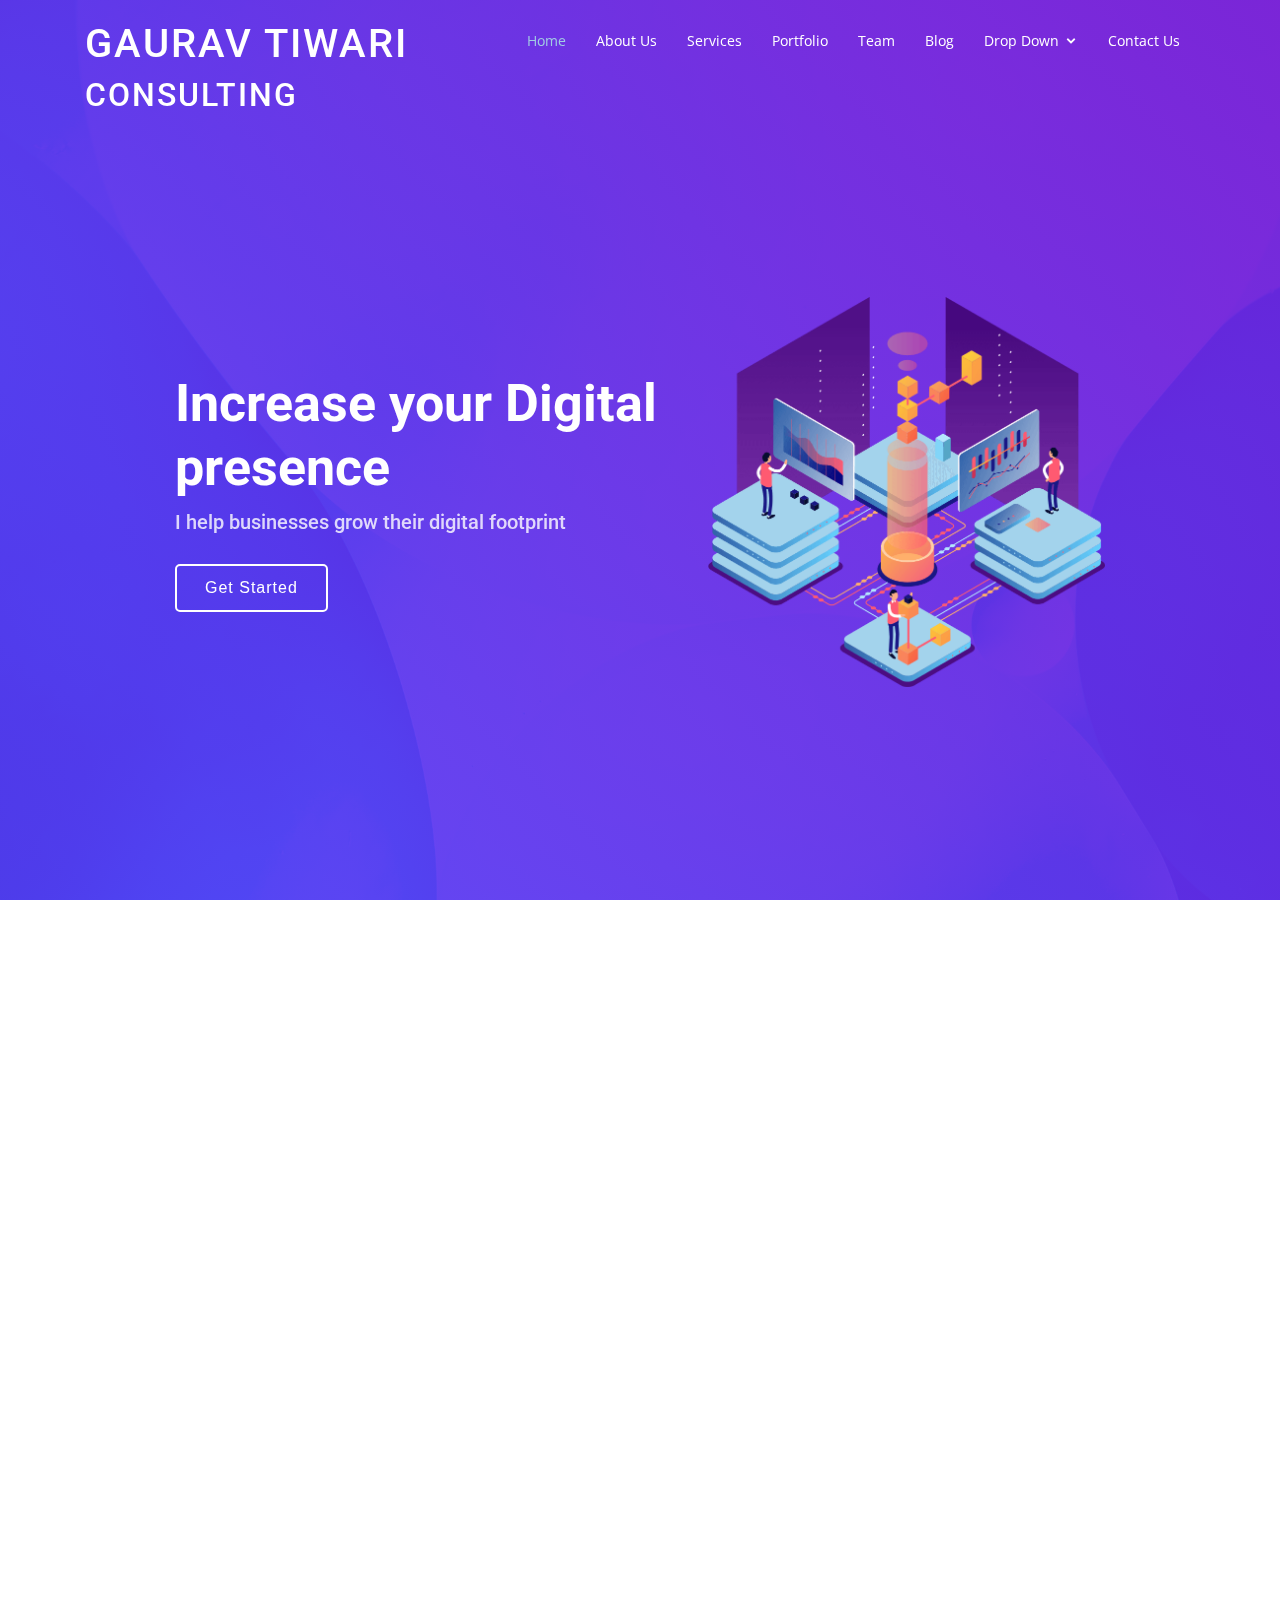
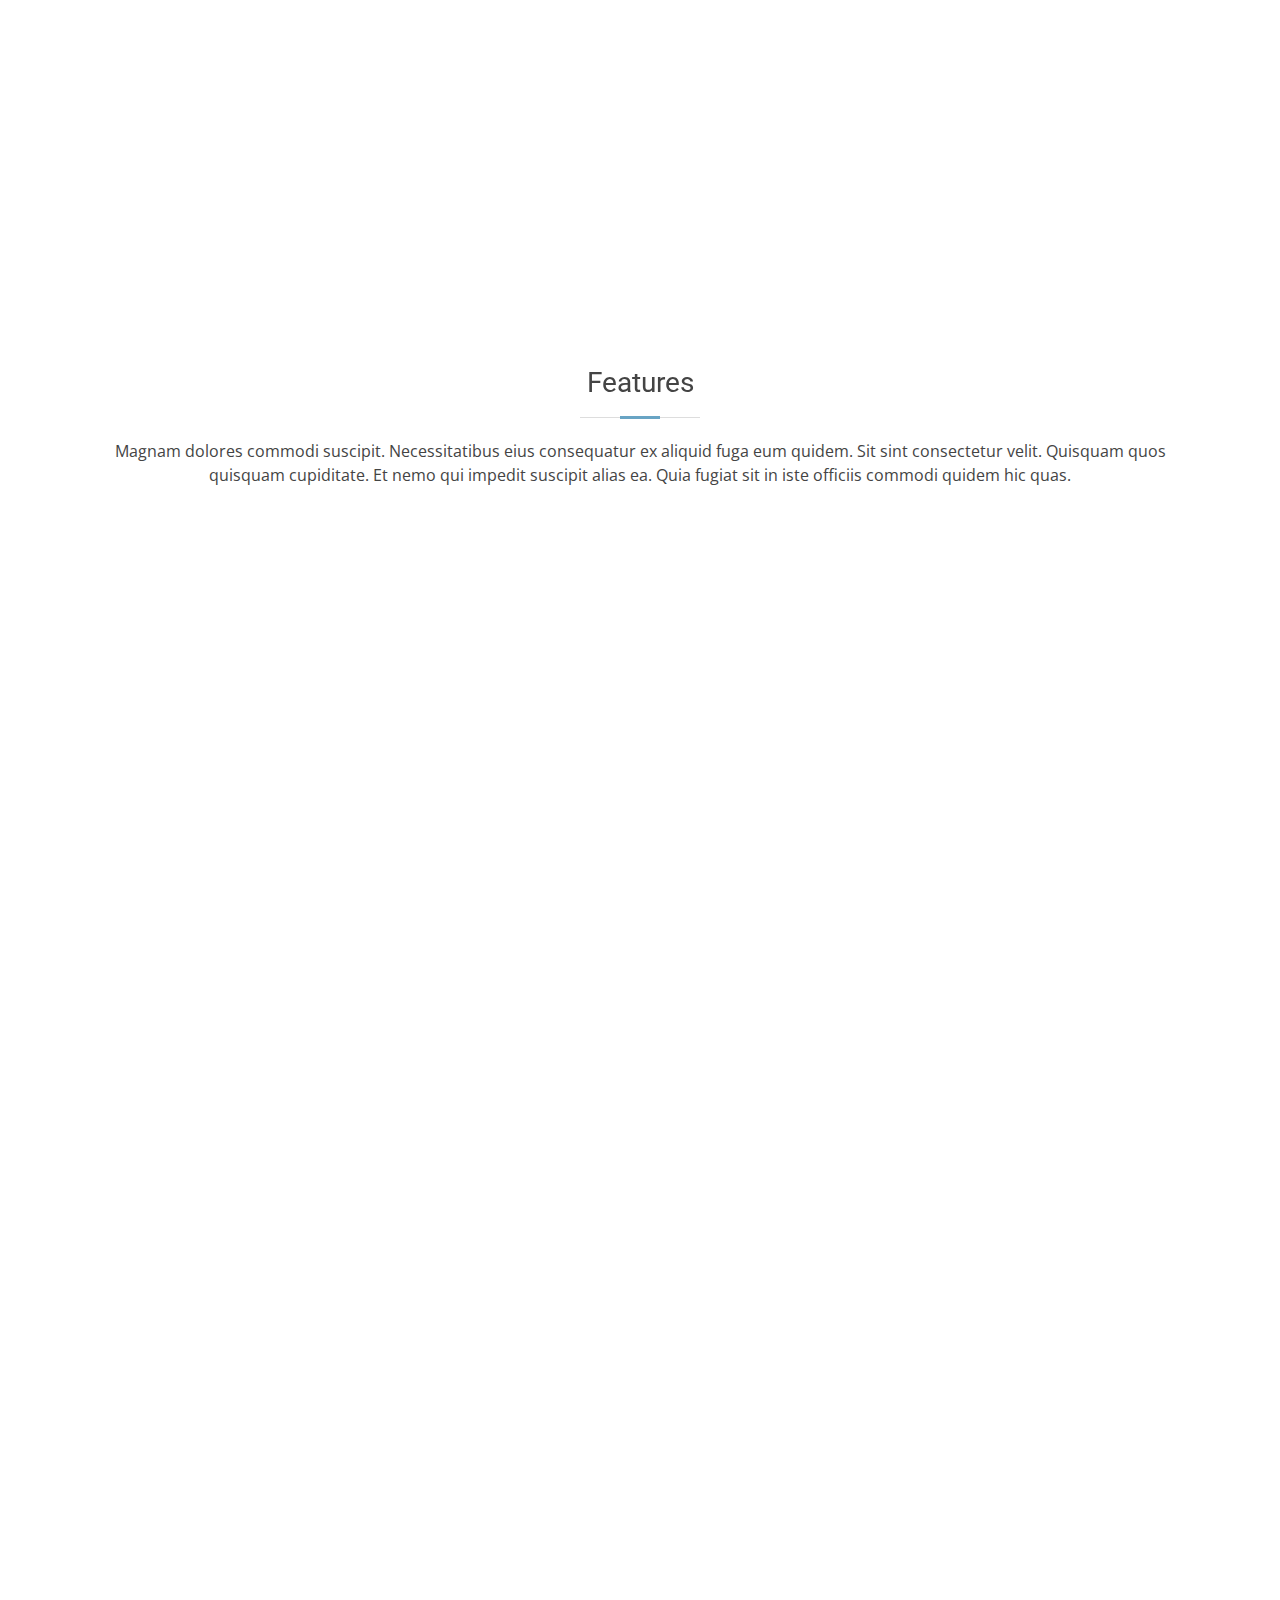
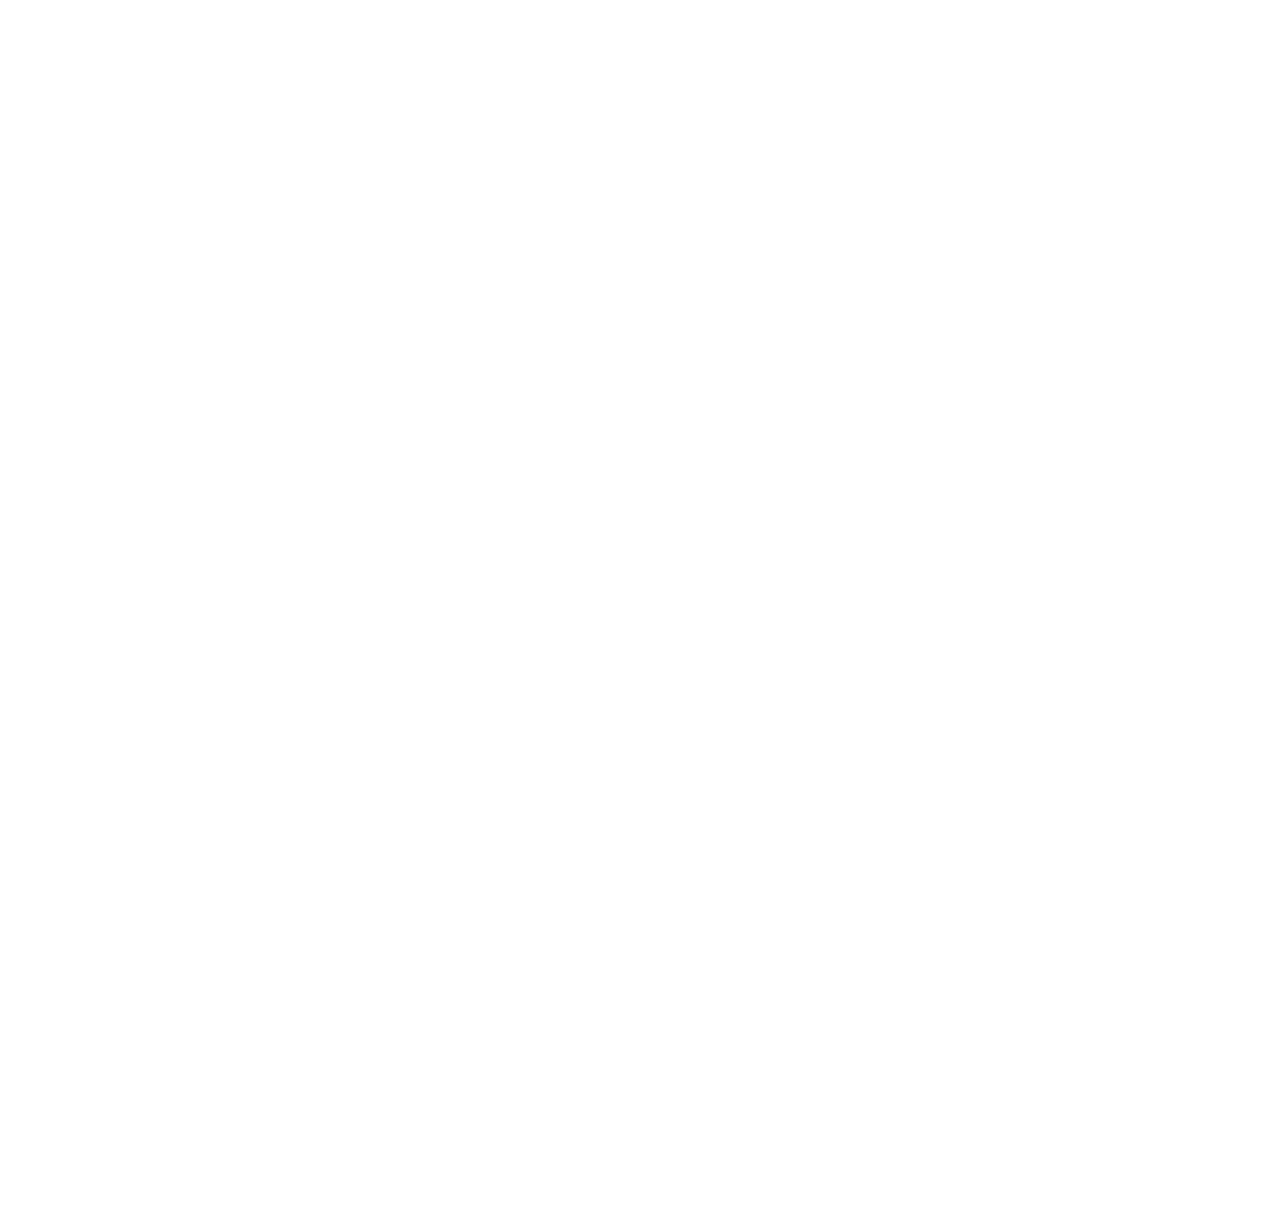
==== commit 8b6d1486: "Update index.html" ====
--- a/index.html
+++ b/index.html
@@ -5,9 +5,9 @@
   <meta charset="utf-8">
   <meta content="width=device-width, initial-scale=1.0" name="viewport">
 
-  <title>Moderna Bootstrap Template - Index</title>
-  <meta content="" name="descriptison">
-  <meta content="" name="keywords">
+  <title>Gaurav Tiwari Consulting - Home</title>
+  <meta content="One stop solution to Digital Marketing" name="descriptison">
+  <meta content="digital marketing, facebook, online marketing, ads, revenue" name="keywords">
 
   <!-- Favicons -->
   <link href="assets/img/favicon.png" rel="icon">
@@ -43,7 +43,8 @@
     <div class="container">
 
       <div class="logo float-left">
-        <h1 class="text-light"><a href="index.html"><span>Moderna</span></a></h1>
+        <h1 class="text-light"><a href="index.html"><span>Gaurav Tiwari</span></a></h1>
+        <h2 class="text-light"><a href="index.html"><span>Consulting</span></a></h1>
         <!-- Uncomment below if you prefer to use an image logo -->
         <!-- <a href="index.html"><img src="assets/img/logo.png" alt="" class="img-fluid"></a>-->
       </div>
@@ -86,8 +87,8 @@
     <div class="container-fluid" data-aos="fade-up">
       <div class="row justify-content-center">
         <div class="col-xl-5 col-lg-6 pt-3 pt-lg-0 order-2 order-lg-1 d-flex flex-column justify-content-center">
-          <h1>Better Digital Experience With Techie</h1>
-          <h2>We are team of talanted designers making websites with Bootstrap</h2>
+          <h1>Increase your Digital presence </h1>
+          <h2>I help businesses grow their digital footprint</h2>
           <div><a href="about.html" class="btn-get-started scrollto">Get Started</a></div>
         </div>
         <div class="col-xl-4 col-lg-6 order-1 order-lg-2 hero-img" data-aos="zoom-in" data-aos-delay="150">
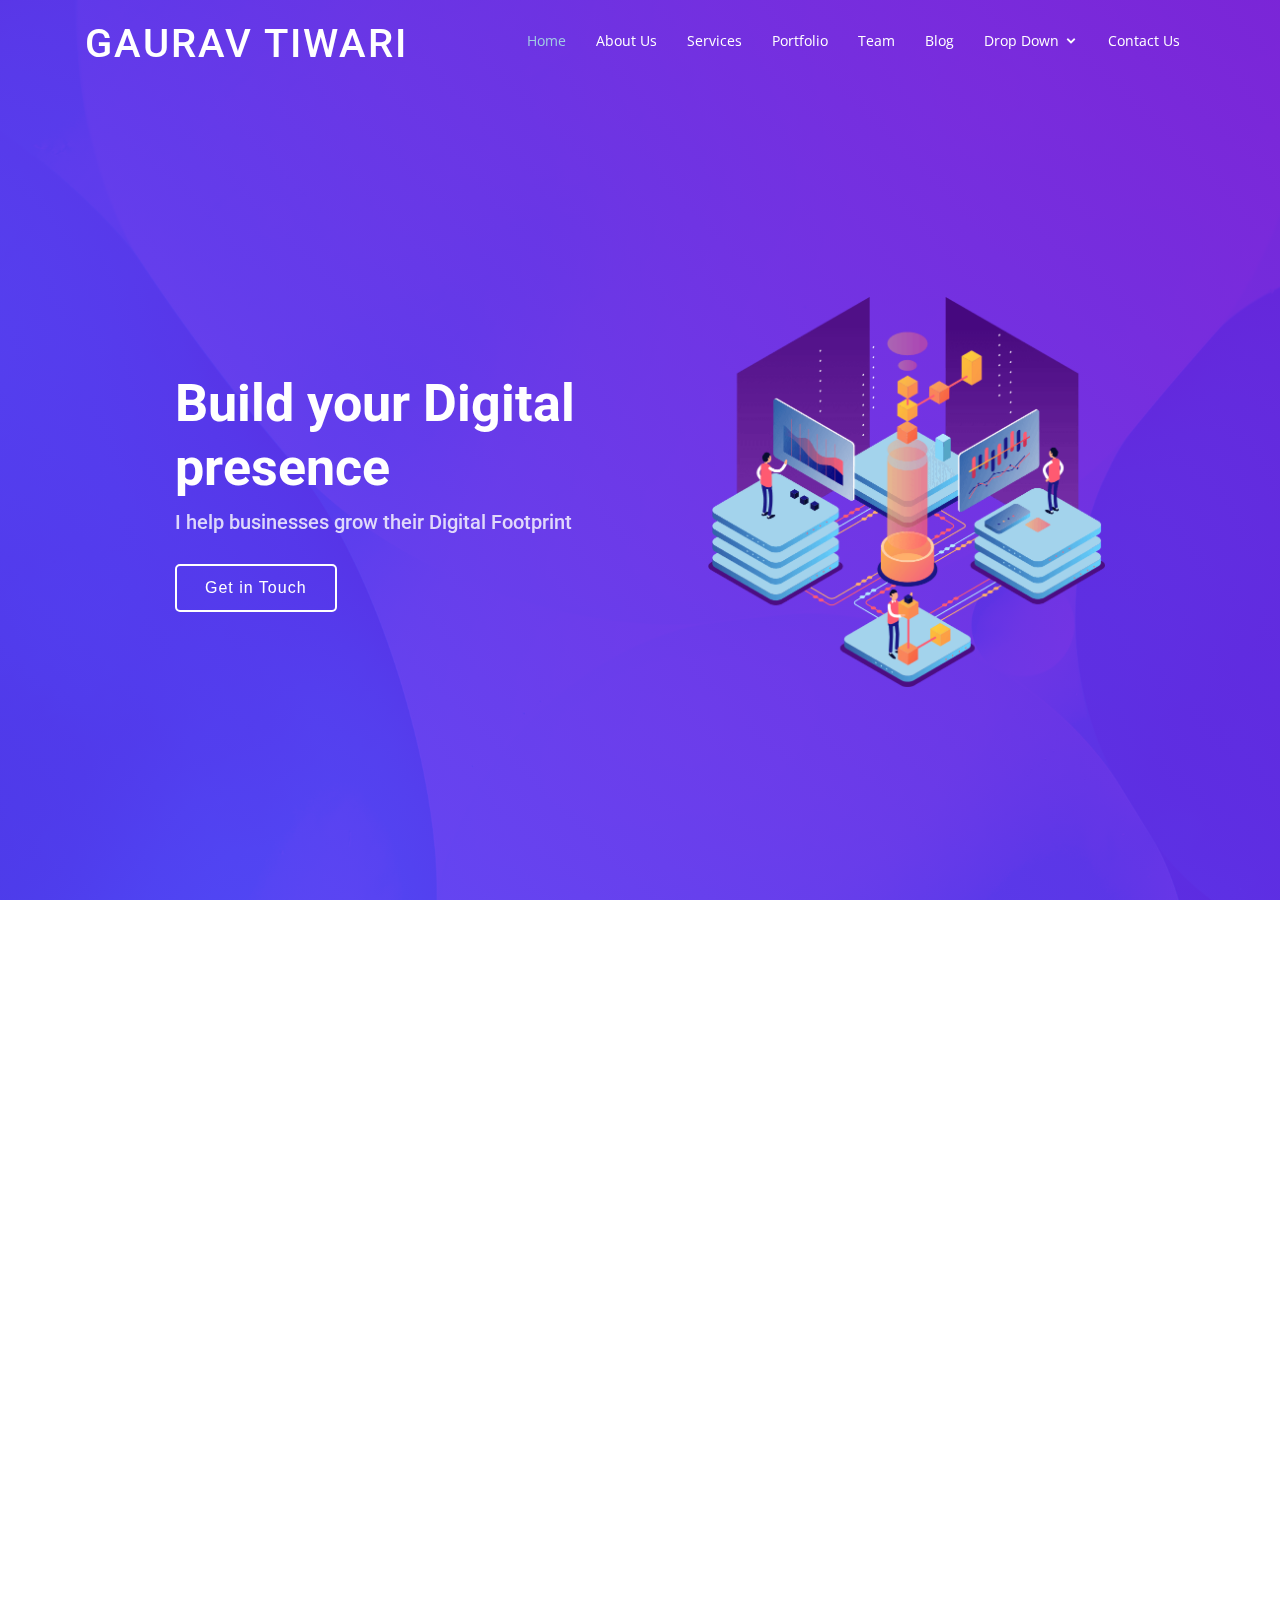
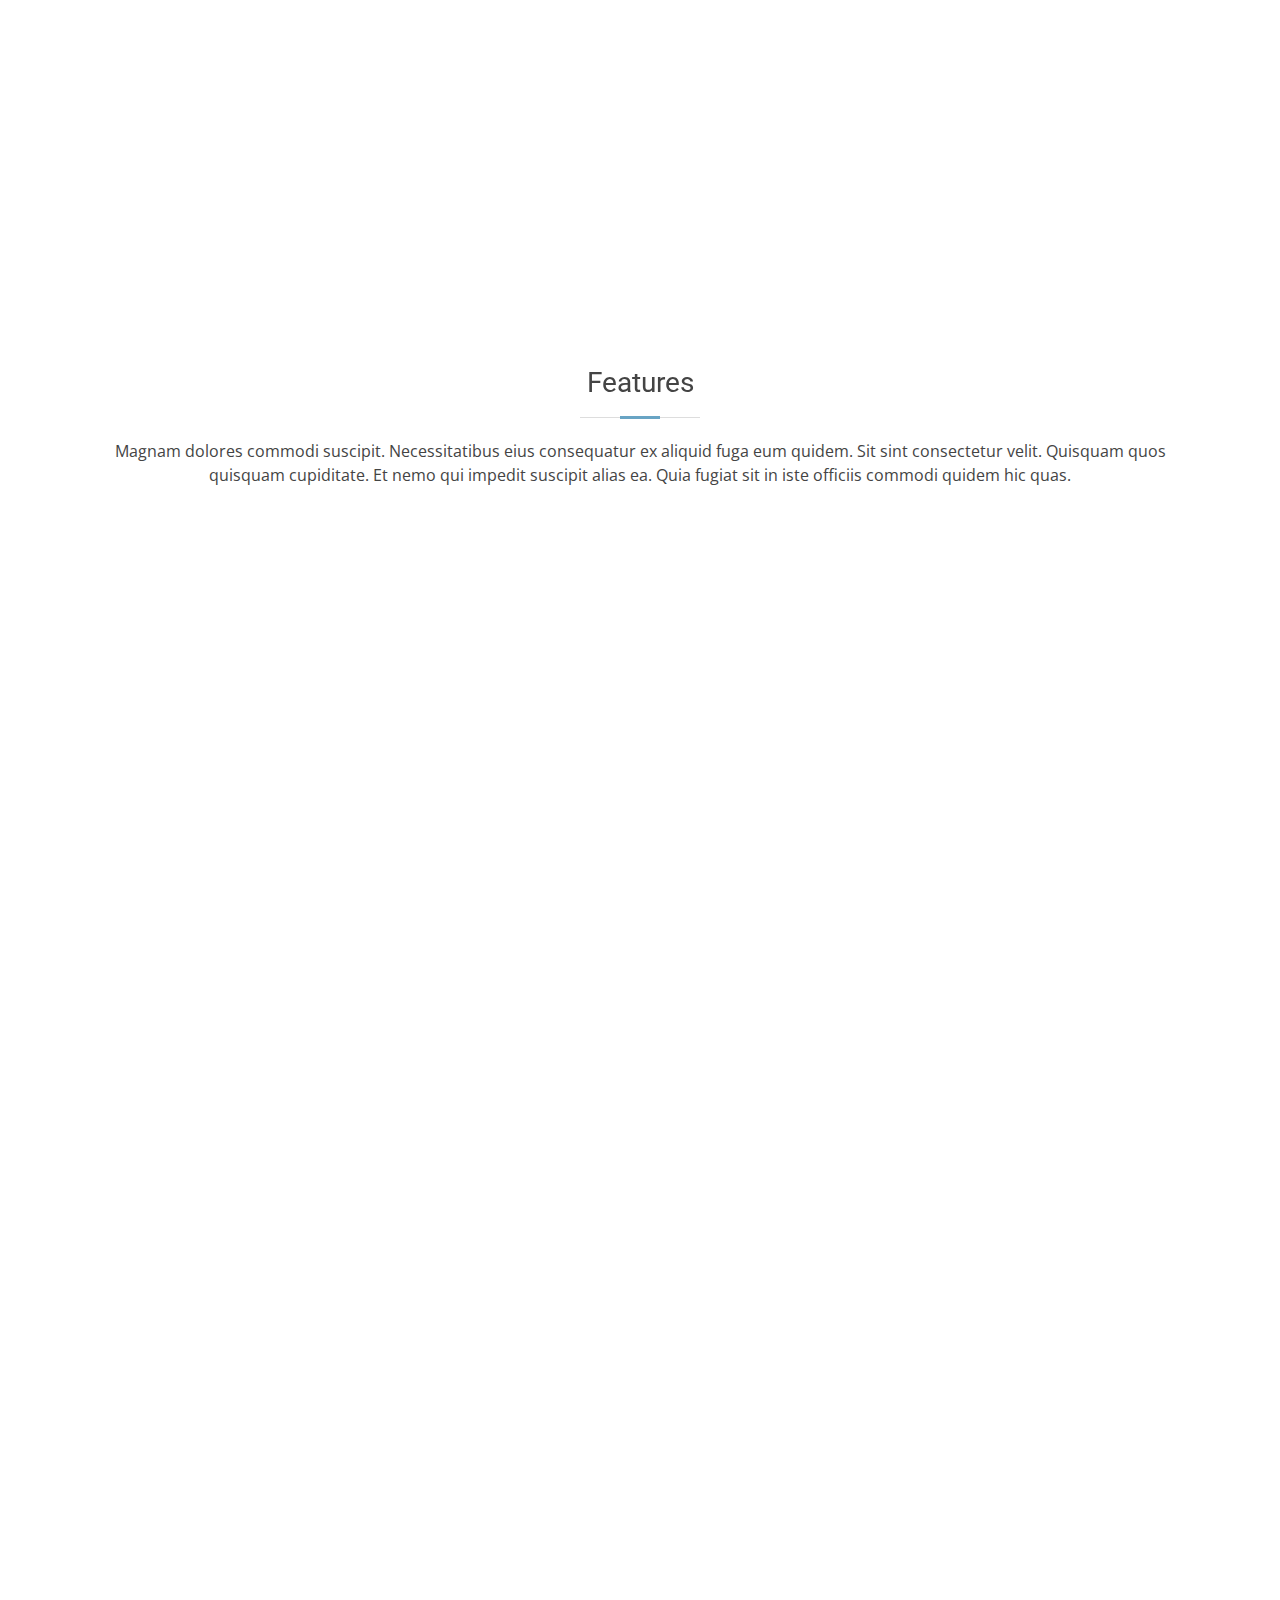
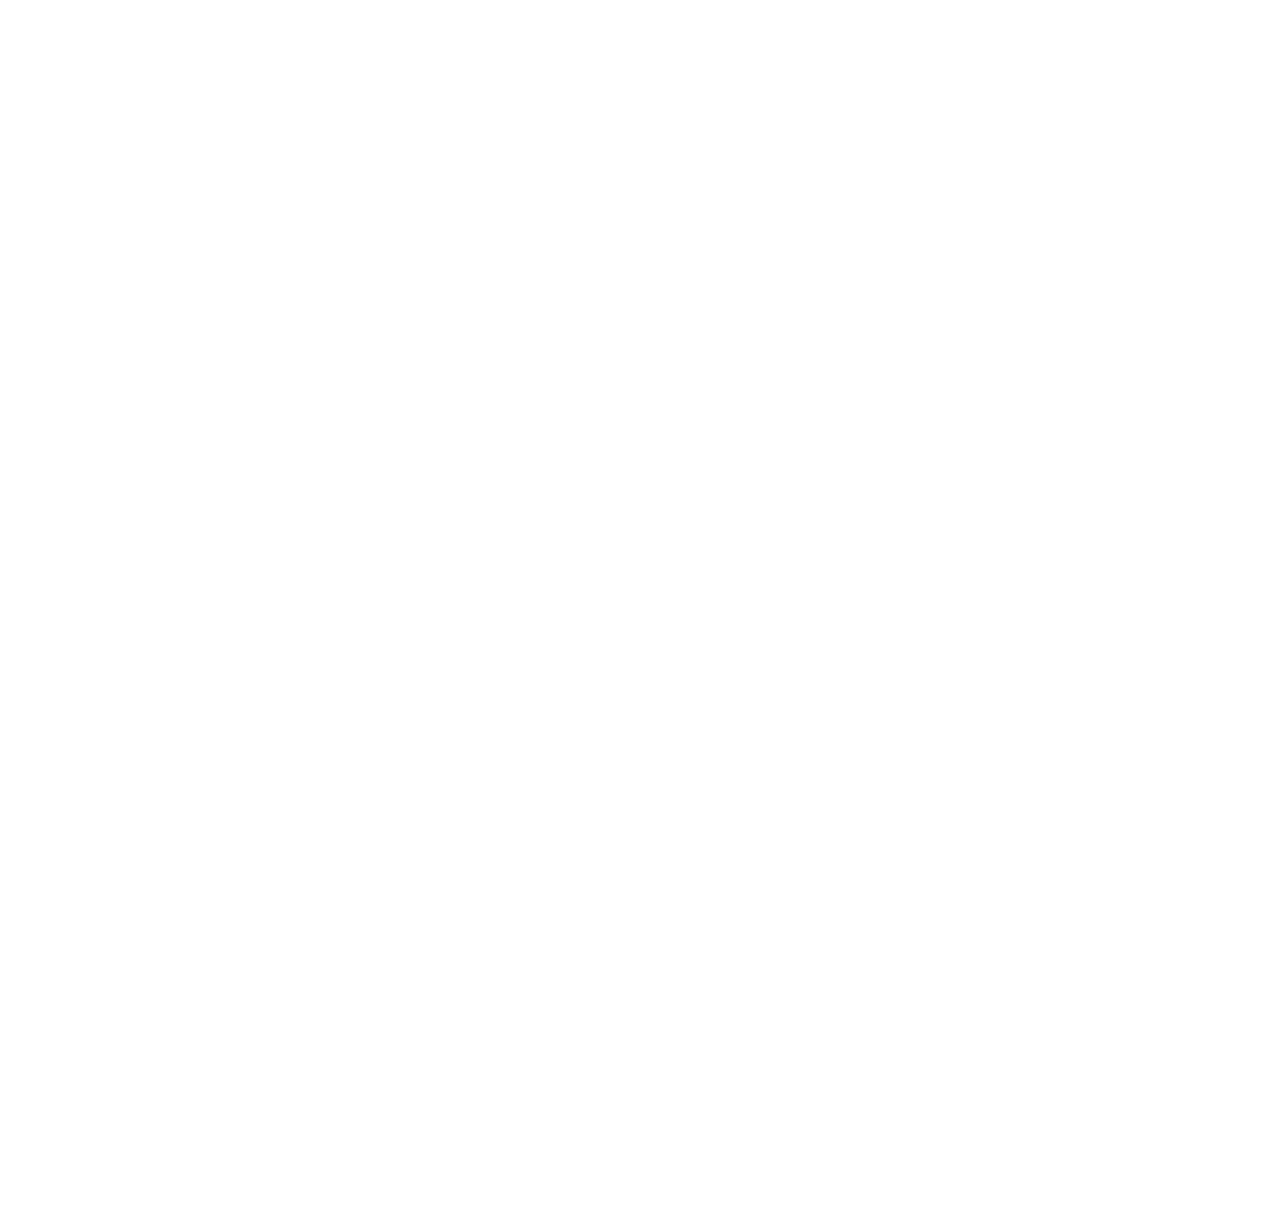
==== commit d35ef40b: "Update index.html" ====
--- a/index.html
+++ b/index.html
@@ -44,7 +44,6 @@
 
       <div class="logo float-left">
         <h1 class="text-light"><a href="index.html"><span>Gaurav Tiwari</span></a></h1>
-        <h2 class="text-light"><a href="index.html"><span>Consulting</span></a></h1>
         <!-- Uncomment below if you prefer to use an image logo -->
         <!-- <a href="index.html"><img src="assets/img/logo.png" alt="" class="img-fluid"></a>-->
       </div>
@@ -87,9 +86,9 @@
     <div class="container-fluid" data-aos="fade-up">
       <div class="row justify-content-center">
         <div class="col-xl-5 col-lg-6 pt-3 pt-lg-0 order-2 order-lg-1 d-flex flex-column justify-content-center">
-          <h1>Increase your Digital presence </h1>
-          <h2>I help businesses grow their digital footprint</h2>
-          <div><a href="about.html" class="btn-get-started scrollto">Get Started</a></div>
+          <h1>Build your Digital presence </h1>
+          <h2>I help businesses grow their Digital Footprint</h2>
+          <div><a href="about.html" class="btn-get-started scrollto">Get in Touch</a></div>
         </div>
         <div class="col-xl-4 col-lg-6 order-1 order-lg-2 hero-img" data-aos="zoom-in" data-aos-delay="150">
           <img src="assets/img/hero-img.png" class="img-fluid animated" alt="">
@@ -361,4 +360,4 @@
 
 </body>
 
-</html>+</html>
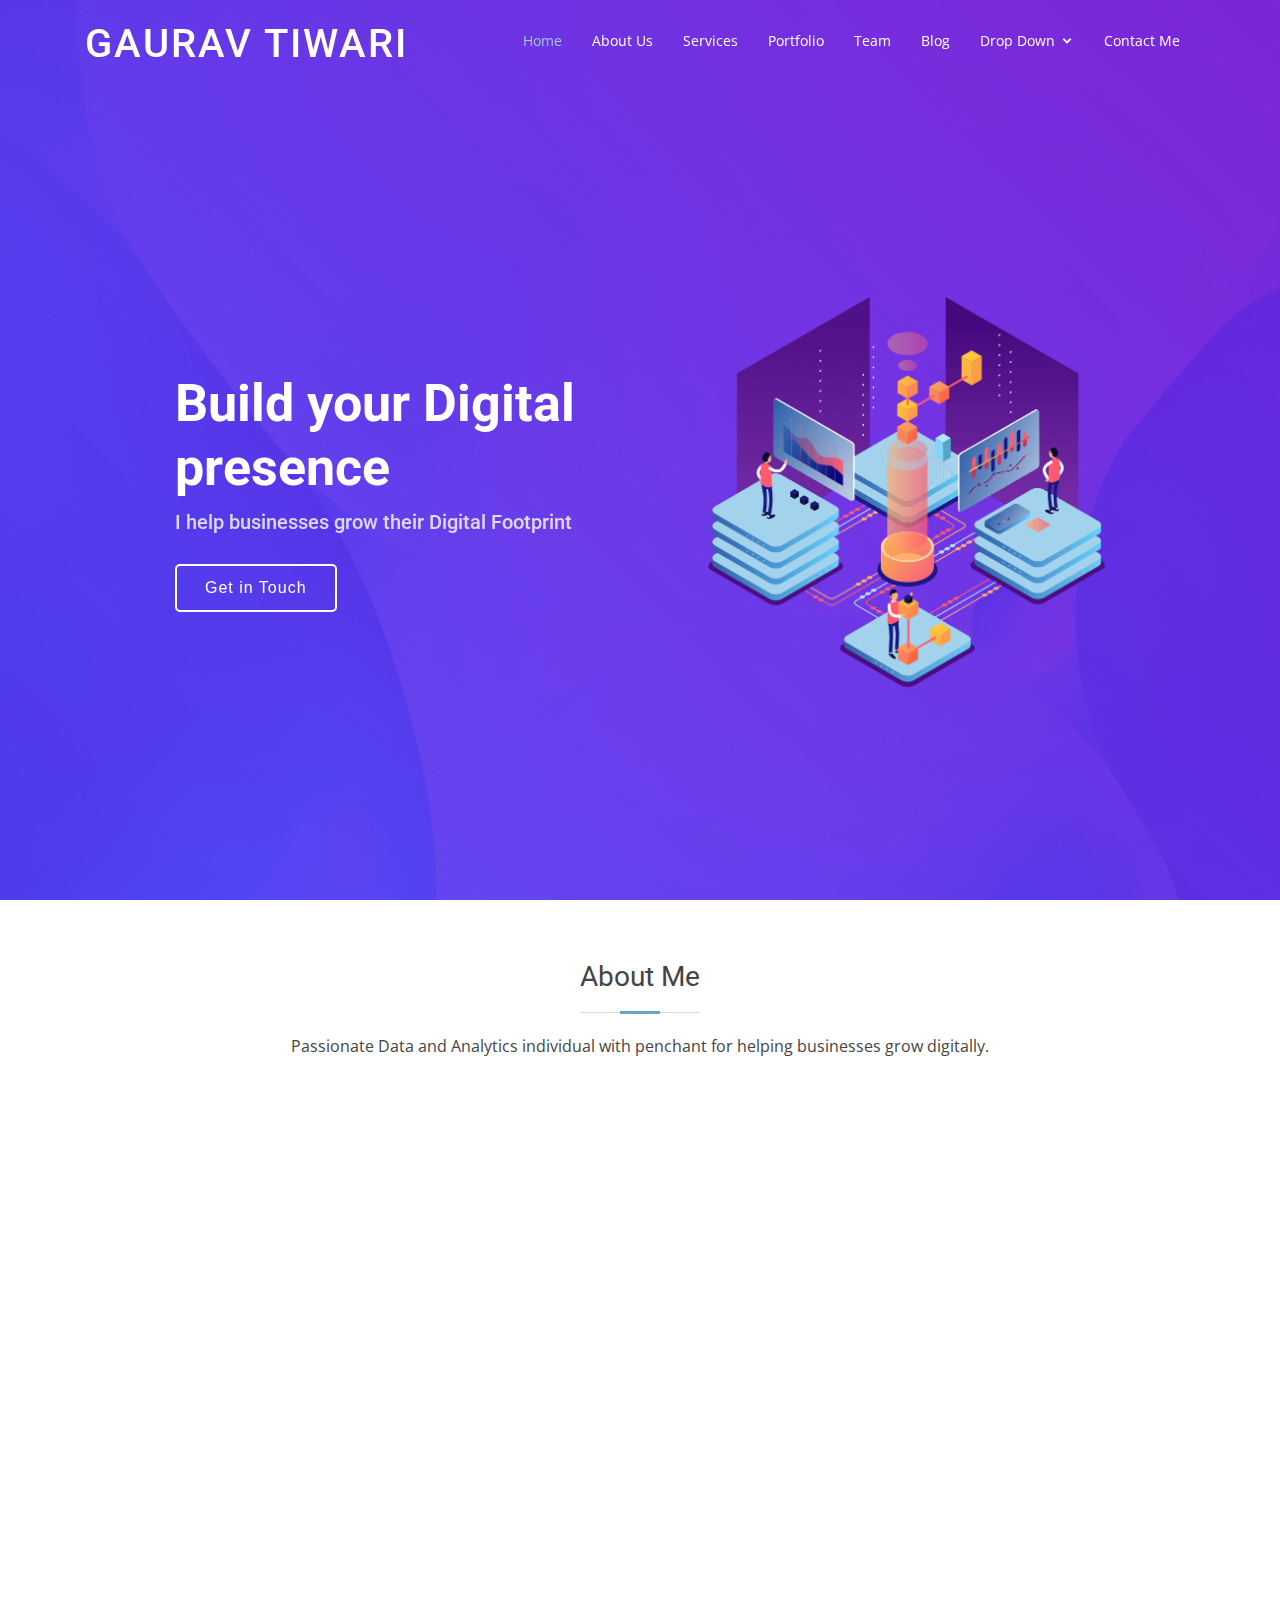
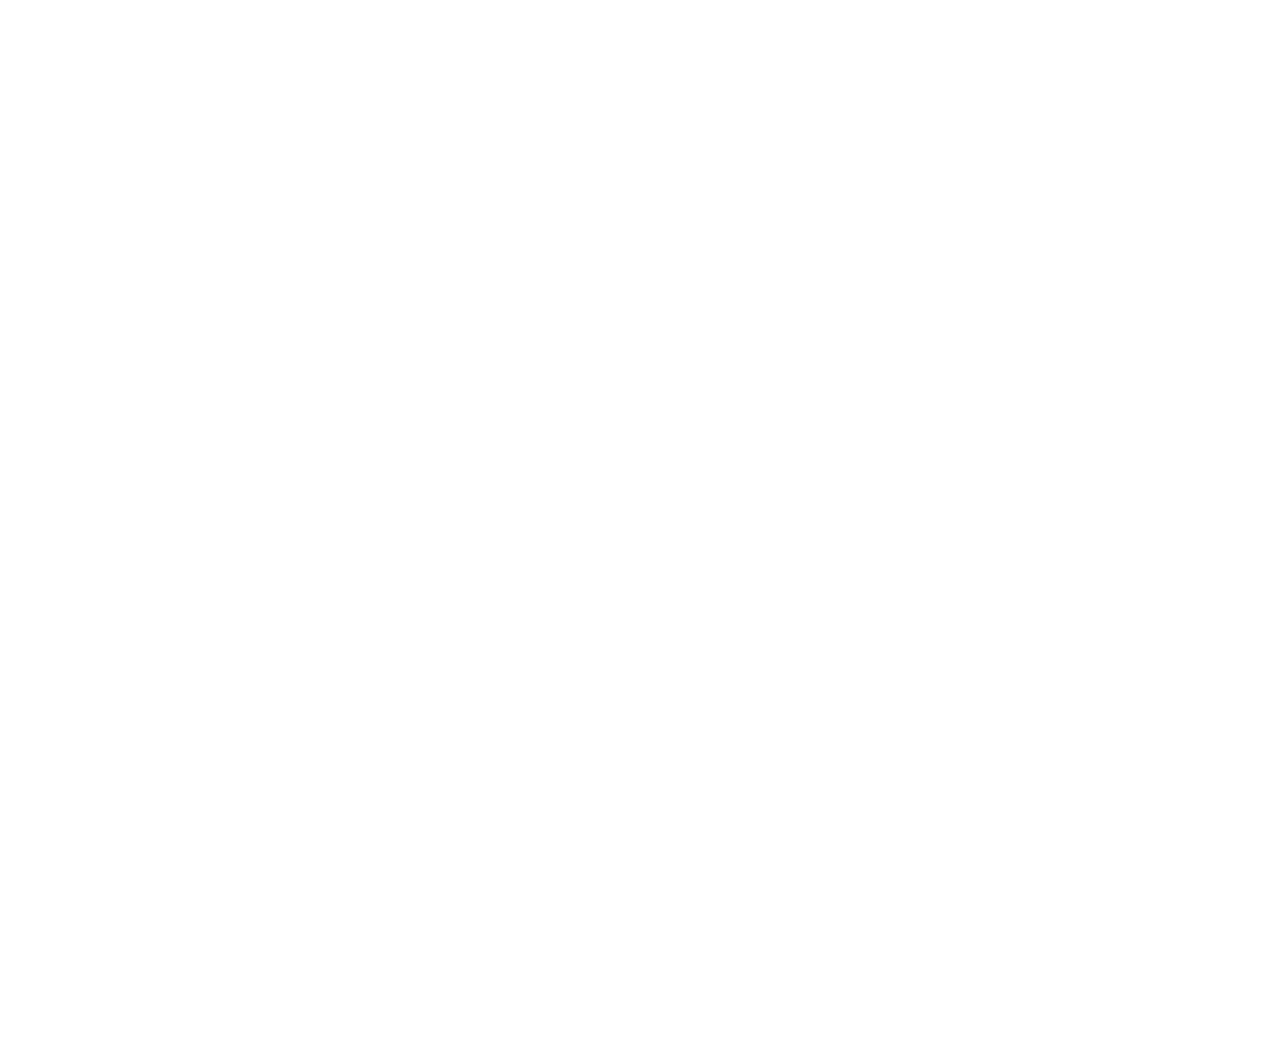
==== commit 29d6323a: "Changed Index" ====
--- a/index.html
+++ b/index.html
@@ -56,10 +56,10 @@
           <li><a href="portfolio.html">Portfolio</a></li>
           <li><a href="team.html">Team</a></li>
           <li><a href="blog.html">Blog</a></li>
-          <li class="drop-down"><a href="">Drop Down</a>
-            <ul>
-              <li><a href="#">Drop Down 1</a></li>
-              <li class="drop-down"><a href="#">Drop Down 2</a>
+          <li class="drop-down"><a href="services.html">Drop Down</a>
+            <ul>
+              <li><a href="1-Services.html">Digital Analytics and Insights</a></li>
+              <!-- <li class="drop-down"><a href="#">Drop Down 2</a>
                 <ul>
                   <li><a href="#">Deep Drop Down 1</a></li>
                   <li><a href="#">Deep Drop Down 2</a></li>
@@ -67,13 +67,13 @@
                   <li><a href="#">Deep Drop Down 4</a></li>
                   <li><a href="#">Deep Drop Down 5</a></li>
                 </ul>
-              </li>
-              <li><a href="#">Drop Down 3</a></li>
-              <li><a href="#">Drop Down 4</a></li>
-              <li><a href="#">Drop Down 5</a></li>
+              </li> -->
+              <li><a href="2-Services.html">Search Engine Optimisation</a></li>
+              <li><a href="3-Services.html">Paid Advertisement</a></li>
+              <!-- <li><a href="#">Drop Down 5</a></li> -->
             </ul>
           </li>
-          <li><a href="contact.html">Contact Us</a></li>
+          <li><a href="contact.html">Contact Me</a></li>
         </ul>
       </nav><!-- .nav-menu -->
 
@@ -101,6 +101,36 @@
 
   <main id="main">
 
+      <!-- ======= About Me Secsion ======= -->
+      <section class="features">
+        <div class="container">
+
+          <div class="section-title">
+            <h2>About Me</h2>
+            <p>Passionate Data and Analytics individual with penchant for helping businesses grow digitally.</p>
+          </div>
+
+          <div class="row" data-aos="fade-up">
+            <div class="col-md-5">
+              <img src="assets/img/features-1.svg" class="img-fluid" alt="">
+            </div>
+            <div class="col-md-7 pt-4">
+              <h3>I am Gaurav!</h3>
+              <p class="font-italic">
+                I am a Digital marketing freelancer based in Dublin, Ireland. I specialise in Marketing Analytics, Online Paid and Organic advertising, Pay Per Click Optimisation, but I’m usually up for anything related to digital marketing be it website designing, UX research and content analytics. Early on in my career, I have worked with multiple global tech companies in Marketing and Data Analytics. I currently lead the Data Analytics Team at Facebook as full time but also help small and medium business build and grow their online presence.
+                You can find out more about me and my experience on LinkedIn and my Portfolio.
+              </p>
+              <ul>
+                <li><i class="icofont-check"></i> Ullamco laboris nisi ut aliquip ex ea commodo consequat.</li>
+                <li><i class="icofont-check"></i> Duis aute irure dolor in reprehenderit in voluptate velit.</li>
+              </ul>
+            </div>
+          </div>
+
+
+        </div>
+      </section><!-- End About Me Section -->
+
     <!-- ======= Services Section ======= -->
     <section class="services">
       <div class="container">
@@ -109,7 +139,7 @@
           <div class="col-md-6 col-lg-3 d-flex align-items-stretch" data-aos="fade-up">
             <div class="icon-box icon-box-pink">
               <div class="icon"><i class="bx bxl-dribbble"></i></div>
-              <h4 class="title"><a href="">Lorem Ipsum</a></h4>
+              <h4 class="title"><a href="">Analytics and Insights</a></h4>
               <p class="description">Voluptatum deleniti atque corrupti quos dolores et quas molestias excepturi sint occaecati cupiditate non provident</p>
             </div>
           </div>
@@ -117,7 +147,7 @@
           <div class="col-md-6 col-lg-3 d-flex align-items-stretch" data-aos="fade-up" data-aos-delay="100">
             <div class="icon-box icon-box-cyan">
               <div class="icon"><i class="bx bx-file"></i></div>
-              <h4 class="title"><a href="">Sed ut perspiciatis</a></h4>
+              <h4 class="title"><a href="">Search engine Optimisation</a></h4>
               <p class="description">Duis aute irure dolor in reprehenderit in voluptate velit esse cillum dolore eu fugiat nulla pariatur</p>
             </div>
           </div>
@@ -125,26 +155,18 @@
           <div class="col-md-6 col-lg-3 d-flex align-items-stretch" data-aos="fade-up" data-aos-delay="200">
             <div class="icon-box icon-box-green">
               <div class="icon"><i class="bx bx-tachometer"></i></div>
-              <h4 class="title"><a href="">Magni Dolores</a></h4>
+              <h4 class="title"><a href="">Paid Advertisement</a></h4>
               <p class="description">Excepteur sint occaecat cupidatat non proident, sunt in culpa qui officia deserunt mollit anim id est laborum</p>
             </div>
           </div>
 
-          <div class="col-md-6 col-lg-3 d-flex align-items-stretch" data-aos="fade-up" data-aos-delay="200">
-            <div class="icon-box icon-box-blue">
-              <div class="icon"><i class="bx bx-world"></i></div>
-              <h4 class="title"><a href="">Nemo Enim</a></h4>
-              <p class="description">At vero eos et accusamus et iusto odio dignissimos ducimus qui blanditiis praesentium voluptatum deleniti atque</p>
-            </div>
-          </div>
-
         </div>
 
       </div>
     </section><!-- End Services Section -->
 
     <!-- ======= Why Us Section ======= -->
-    <section class="why-us section-bg" data-aos="fade-up" date-aos-delay="200">
+    <!-- <section class="why-us section-bg" data-aos="fade-up" date-aos-delay="200">
       <div class="container">
 
         <div class="row">
@@ -171,10 +193,11 @@
         </div>
 
       </div>
-    </section><!-- End Why Us Section -->
+    </section> -->
+    <!-- End Why Us Section -->
 
     <!-- ======= Features Section ======= -->
-    <section class="features">
+    <!-- <section class="features">
       <div class="container">
 
         <div class="section-title">
@@ -251,13 +274,14 @@
         </div>
 
       </div>
-    </section><!-- End Features Section -->
+    </section> -->
+    <!-- End Features Section -->
 
   </main><!-- End #main -->
 
   <!-- ======= Footer ======= -->
   <footer id="footer" data-aos="fade-up" data-aos-easing="ease-in-out" data-aos-duration="500">
-
+<!-- Newsletter Section Start -->
     <div class="footer-newsletter">
       <div class="container">
         <div class="row">
@@ -273,6 +297,7 @@
         </div>
       </div>
     </div>
+  <!-- Neweletter Section End -->
 
     <div class="footer-top">
       <div class="container">
@@ -292,29 +317,29 @@
           <div class="col-lg-3 col-md-6 footer-links">
             <h4>Our Services</h4>
             <ul>
-              <li><i class="bx bx-chevron-right"></i> <a href="#">Web Design</a></li>
-              <li><i class="bx bx-chevron-right"></i> <a href="#">Web Development</a></li>
-              <li><i class="bx bx-chevron-right"></i> <a href="#">Product Management</a></li>
-              <li><i class="bx bx-chevron-right"></i> <a href="#">Marketing</a></li>
-              <li><i class="bx bx-chevron-right"></i> <a href="#">Graphic Design</a></li>
+              <li><i class="bx bx-chevron-right"></i> <a href="#">Analytics and Insights</a></li>
+              <li><i class="bx bx-chevron-right"></i> <a href="#">Search Engine Optimisation</a></li>
+              <li><i class="bx bx-chevron-right"></i> <a href="#">Paid Advertising</a></li>
+              <!-- <li><i class="bx bx-chevron-right"></i> <a href="#">Marketing</a></li>
+              <li><i class="bx bx-chevron-right"></i> <a href="#">Graphic Design</a></li> -->
             </ul>
           </div>
 
           <div class="col-lg-3 col-md-6 footer-contact">
-            <h4>Contact Us</h4>
+            <h4>Contact Me</h4>
             <p>
-              A108 Adam Street <br>
-              New York, NY 535022<br>
-              United States <br><br>
-              <strong>Phone:</strong> +1 5589 55488 55<br>
-              <strong>Email:</strong> info@example.com<br>
+              Donnybrook Green <br>
+              Dublin 4, Dublin<br>
+              Ireland <br><br>
+              <strong>Phone:</strong> +353 (0) 860 260 260<br>
+              <strong>Email:</strong> gauravtiwari505@gmail.com<br>
             </p>
 
           </div>
 
           <div class="col-lg-3 col-md-6 footer-info">
-            <h3>About Moderna</h3>
-            <p>Cras fermentum odio eu feugiat lide par naso tierra. Justo eget nada terra videa magna derita valies darta donna mare fermentum iaculis eu non diam phasellus.</p>
+            <h3>Find me on Social Media</h3>
+            <!-- <p>Cras fermentum odio eu feugiat lide par naso tierra. Justo eget nada terra videa magna derita valies darta donna mare fermentum iaculis eu non diam phasellus.</p> -->
             <div class="social-links mt-3">
               <a href="#" class="twitter"><i class="bx bxl-twitter"></i></a>
               <a href="#" class="facebook"><i class="bx bxl-facebook"></i></a>
@@ -329,14 +354,14 @@
 
     <div class="container">
       <div class="copyright">
-        &copy; Copyright <strong><span>Moderna</span></strong>. All Rights Reserved
+        &copy; Copyright <strong><span>Gaurav Tiwari</span></strong>. All Rights Reserved
       </div>
       <div class="credits">
         <!-- All the links in the footer should remain intact. -->
         <!-- You can delete the links only if you purchased the pro version. -->
         <!-- Licensing information: https://bootstrapmade.com/license/ -->
         <!-- Purchase the pro version with working PHP/AJAX contact form: https://bootstrapmade.com/free-bootstrap-template-corporate-moderna/ -->
-        Designed by <a href="https://bootstrapmade.com/">BootstrapMade</a>
+        <!-- Designed by <a href="https://bootstrapmade.com/">BootstrapMade</a> -->
       </div>
     </div>
   </footer><!-- End Footer -->
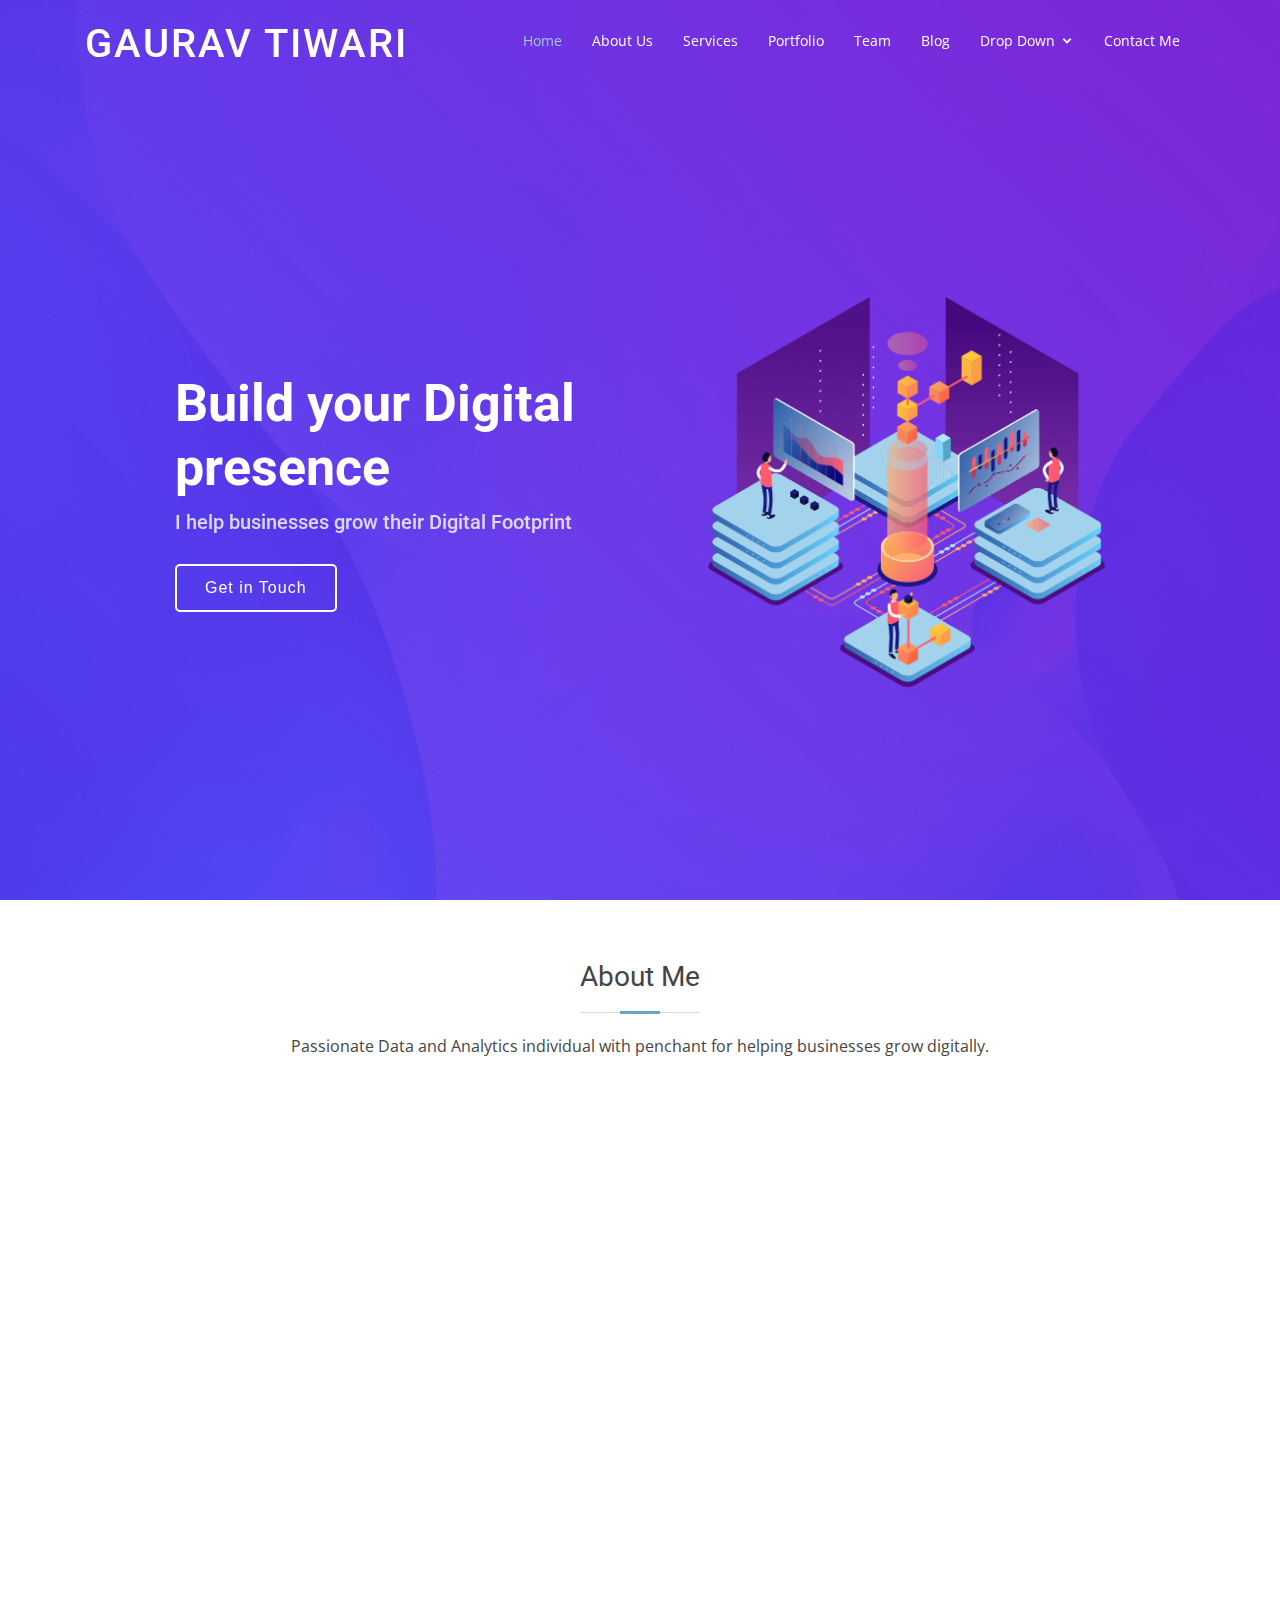
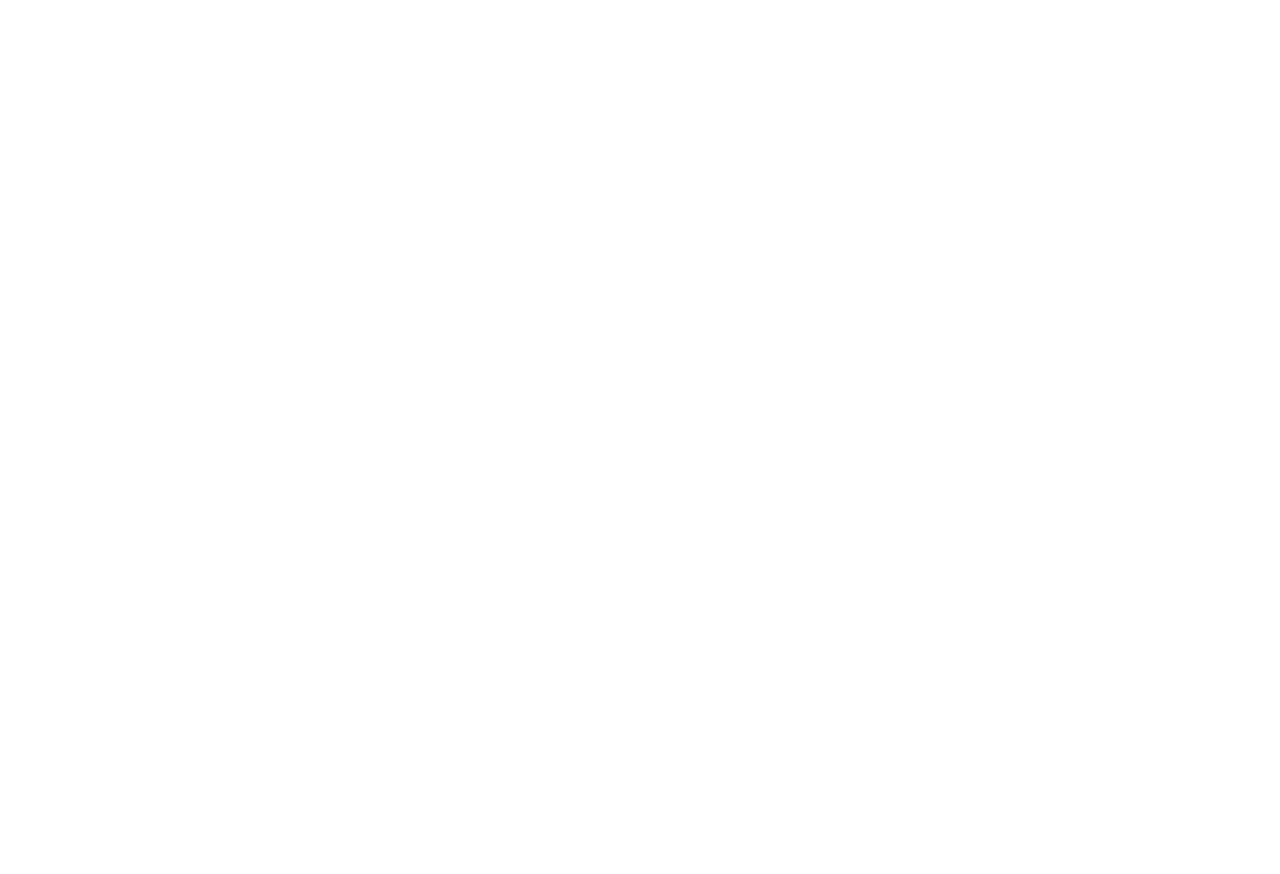
==== commit 846f8374: "Pushed v1 to code" ====
--- a/index.html
+++ b/index.html
@@ -28,12 +28,6 @@
   <!-- Template Main CSS File -->
   <link href="assets/css/style.css" rel="stylesheet">
 
-  <!-- =======================================================
-  * Template Name: Moderna - v2.1.0
-  * Template URL: https://bootstrapmade.com/free-bootstrap-template-corporate-moderna/
-  * Author: BootstrapMade.com
-  * License: https://bootstrapmade.com/license/
-  ======================================================== -->
 </head>
 
 <body>
@@ -116,14 +110,26 @@
             </div>
             <div class="col-md-7 pt-4">
               <h3>I am Gaurav!</h3>
-              <p class="font-italic">
-                I am a Digital marketing freelancer based in Dublin, Ireland. I specialise in Marketing Analytics, Online Paid and Organic advertising, Pay Per Click Optimisation, but I’m usually up for anything related to digital marketing be it website designing, UX research and content analytics. Early on in my career, I have worked with multiple global tech companies in Marketing and Data Analytics. I currently lead the Data Analytics Team at Facebook as full time but also help small and medium business build and grow their online presence.
+              <p>
+                I am a Digital marketing freelancer based in Dublin, Ireland.
+              </p>
+              <p>
+                I specialise in Marketing Analytics, Online Paid and Organic advertising, Pay Per Click Optimisation, but I’m usually up for anything related to digital marketing be it website designing, UX research and content analytics.
+              </p>
+
+              <p>Early on in my career, I have worked with multiple global tech companies in Marketing and Data Analytics.
+
+              </p>
+              <p>
+                I currently lead the Data Analytics Team at Facebook as full time but also help small and medium business build and grow their online presence.
+              </p>
+              <p>
                 You can find out more about me and my experience on LinkedIn and my Portfolio.
               </p>
-              <ul>
+              <!-- <ul>
                 <li><i class="icofont-check"></i> Ullamco laboris nisi ut aliquip ex ea commodo consequat.</li>
                 <li><i class="icofont-check"></i> Duis aute irure dolor in reprehenderit in voluptate velit.</li>
-              </ul>
+              </ul> -->
             </div>
           </div>
 
@@ -282,7 +288,7 @@
   <!-- ======= Footer ======= -->
   <footer id="footer" data-aos="fade-up" data-aos-easing="ease-in-out" data-aos-duration="500">
 <!-- Newsletter Section Start -->
-    <div class="footer-newsletter">
+    <!-- <div class="footer-newsletter">
       <div class="container">
         <div class="row">
           <div class="col-lg-6">
@@ -296,7 +302,7 @@
           </div>
         </div>
       </div>
-    </div>
+    </div> -->
   <!-- Neweletter Section End -->
 
     <div class="footer-top">
@@ -341,10 +347,10 @@
             <h3>Find me on Social Media</h3>
             <!-- <p>Cras fermentum odio eu feugiat lide par naso tierra. Justo eget nada terra videa magna derita valies darta donna mare fermentum iaculis eu non diam phasellus.</p> -->
             <div class="social-links mt-3">
-              <a href="#" class="twitter"><i class="bx bxl-twitter"></i></a>
-              <a href="#" class="facebook"><i class="bx bxl-facebook"></i></a>
-              <a href="#" class="instagram"><i class="bx bxl-instagram"></i></a>
-              <a href="#" class="linkedin"><i class="bx bxl-linkedin"></i></a>
+              <!-- <a href="#" class="twitter"><i class="bx bxl-twitter"></i></a> -->
+              <!-- <a href="#" class="facebook"><i class="bx bxl-facebook"></i></a> -->
+              <!-- <a href="#" class="instagram"><i class="bx bxl-instagram"></i></a> -->
+              <a href="https://www.linkedin.com/in/gauravtiwari505/" class="linkedin"><i class="bx bxl-linkedin"></i></a>
             </div>
           </div>
 
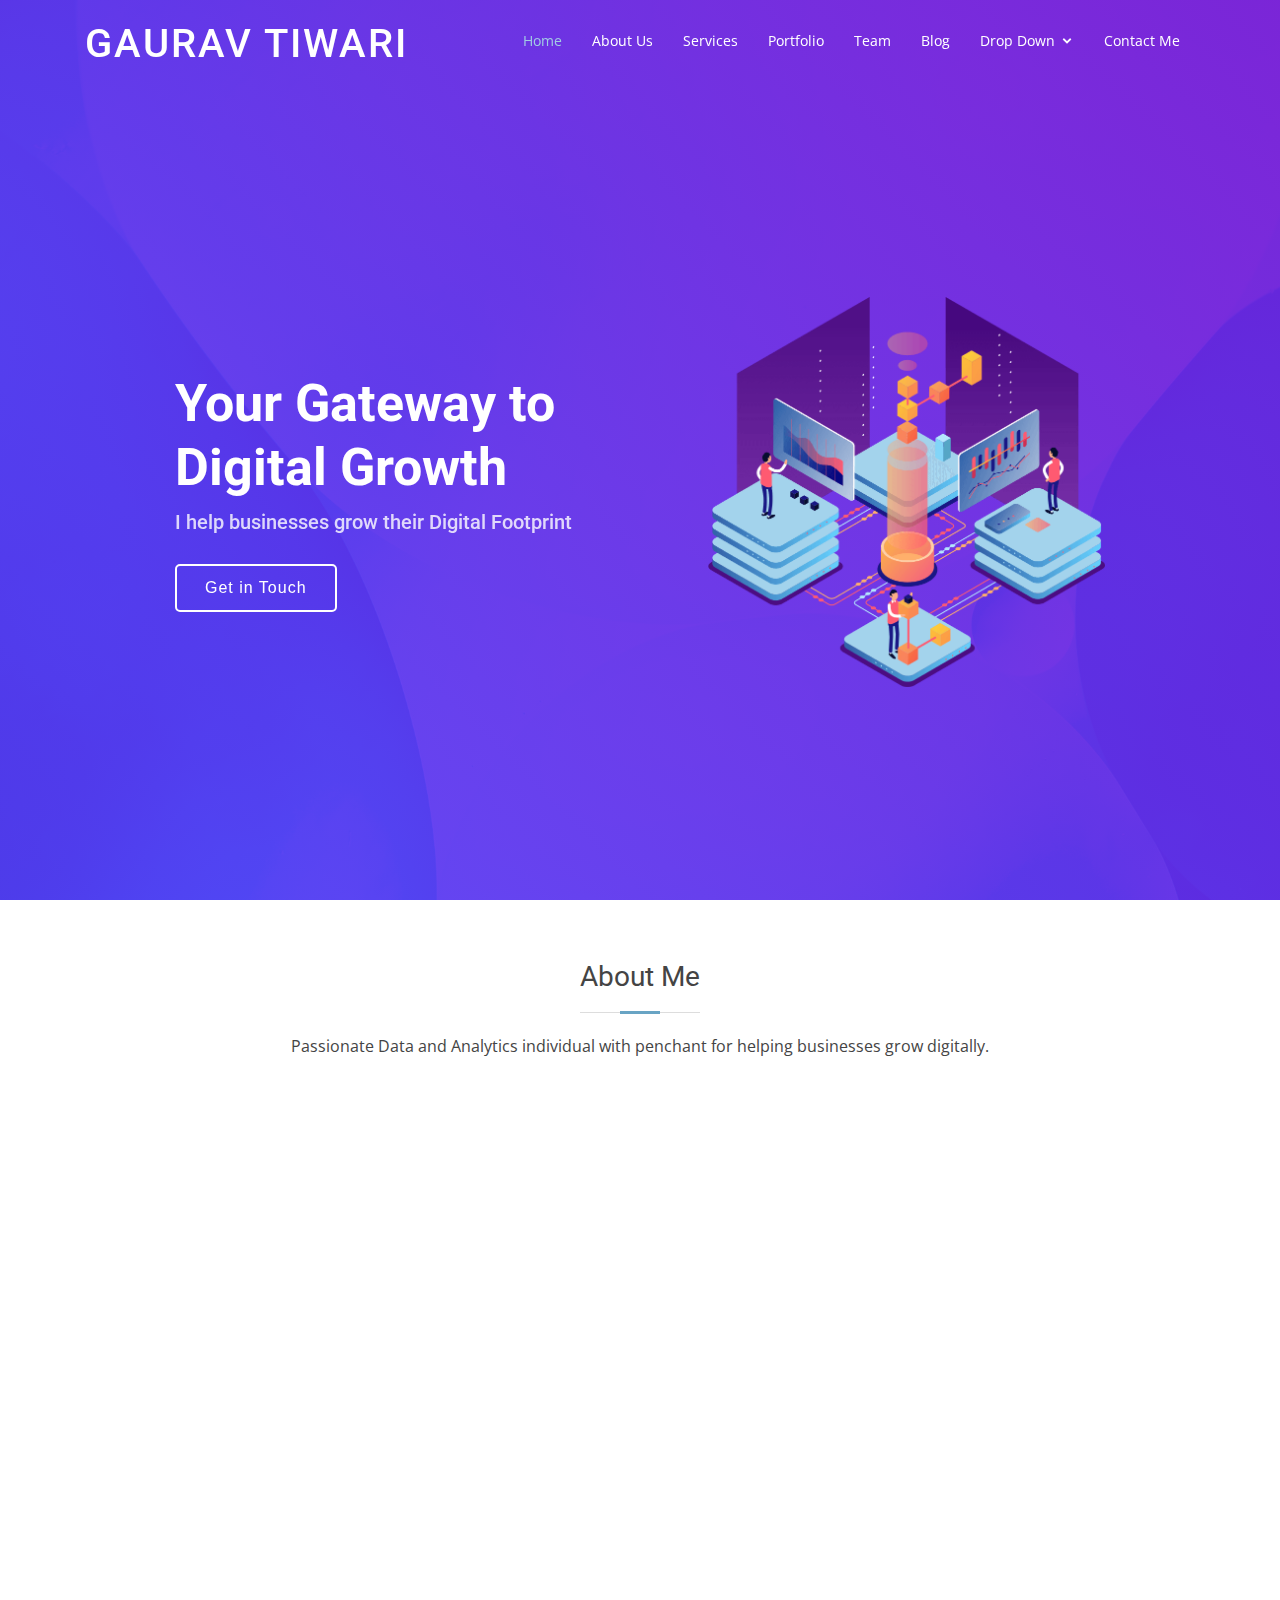
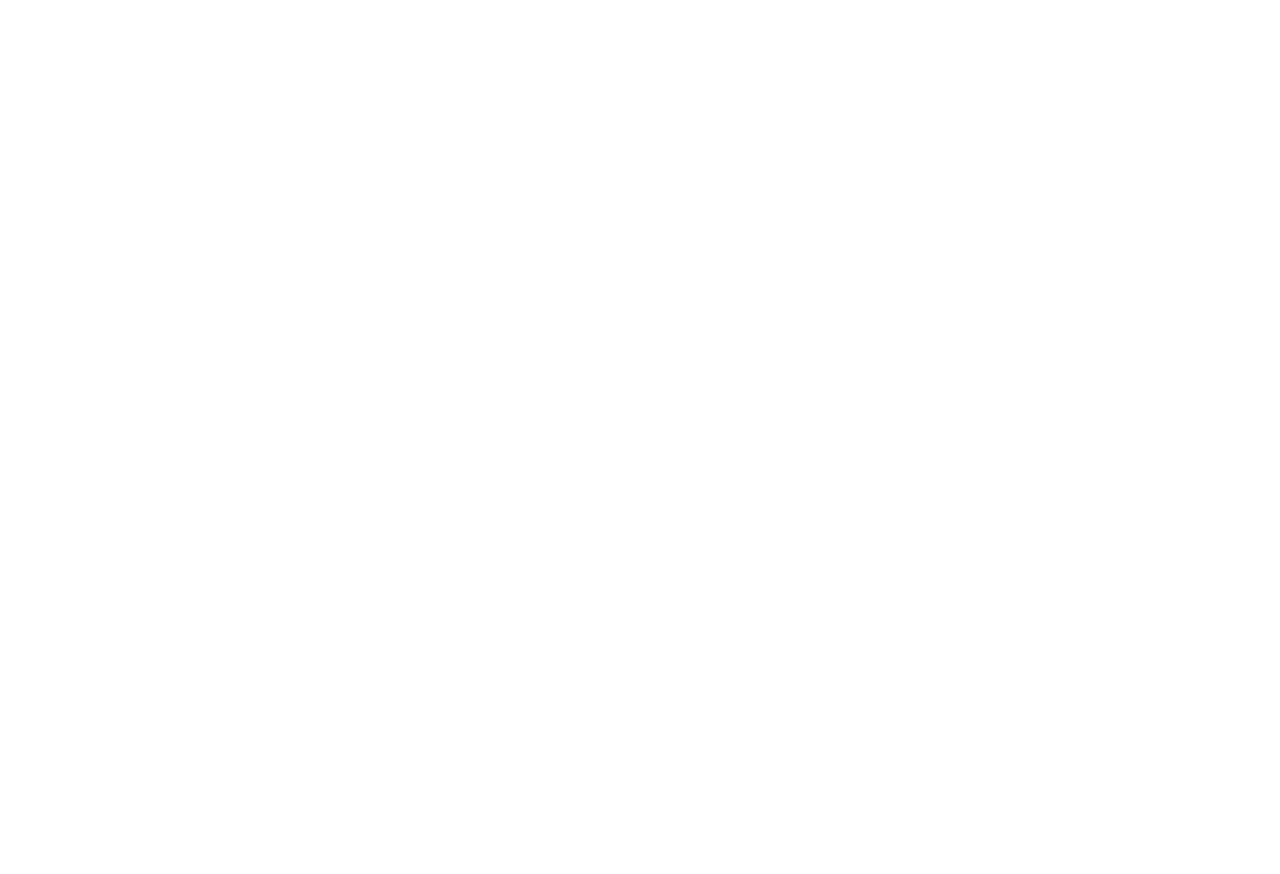
==== commit 3d8b97d4: "Update index.html" ====
--- a/index.html
+++ b/index.html
@@ -80,7 +80,7 @@
     <div class="container-fluid" data-aos="fade-up">
       <div class="row justify-content-center">
         <div class="col-xl-5 col-lg-6 pt-3 pt-lg-0 order-2 order-lg-1 d-flex flex-column justify-content-center">
-          <h1>Build your Digital presence </h1>
+          <h1>Your Gateway to Digital Growth </h1>
           <h2>I help businesses grow their Digital Footprint</h2>
           <div><a href="about.html" class="btn-get-started scrollto">Get in Touch</a></div>
         </div>
